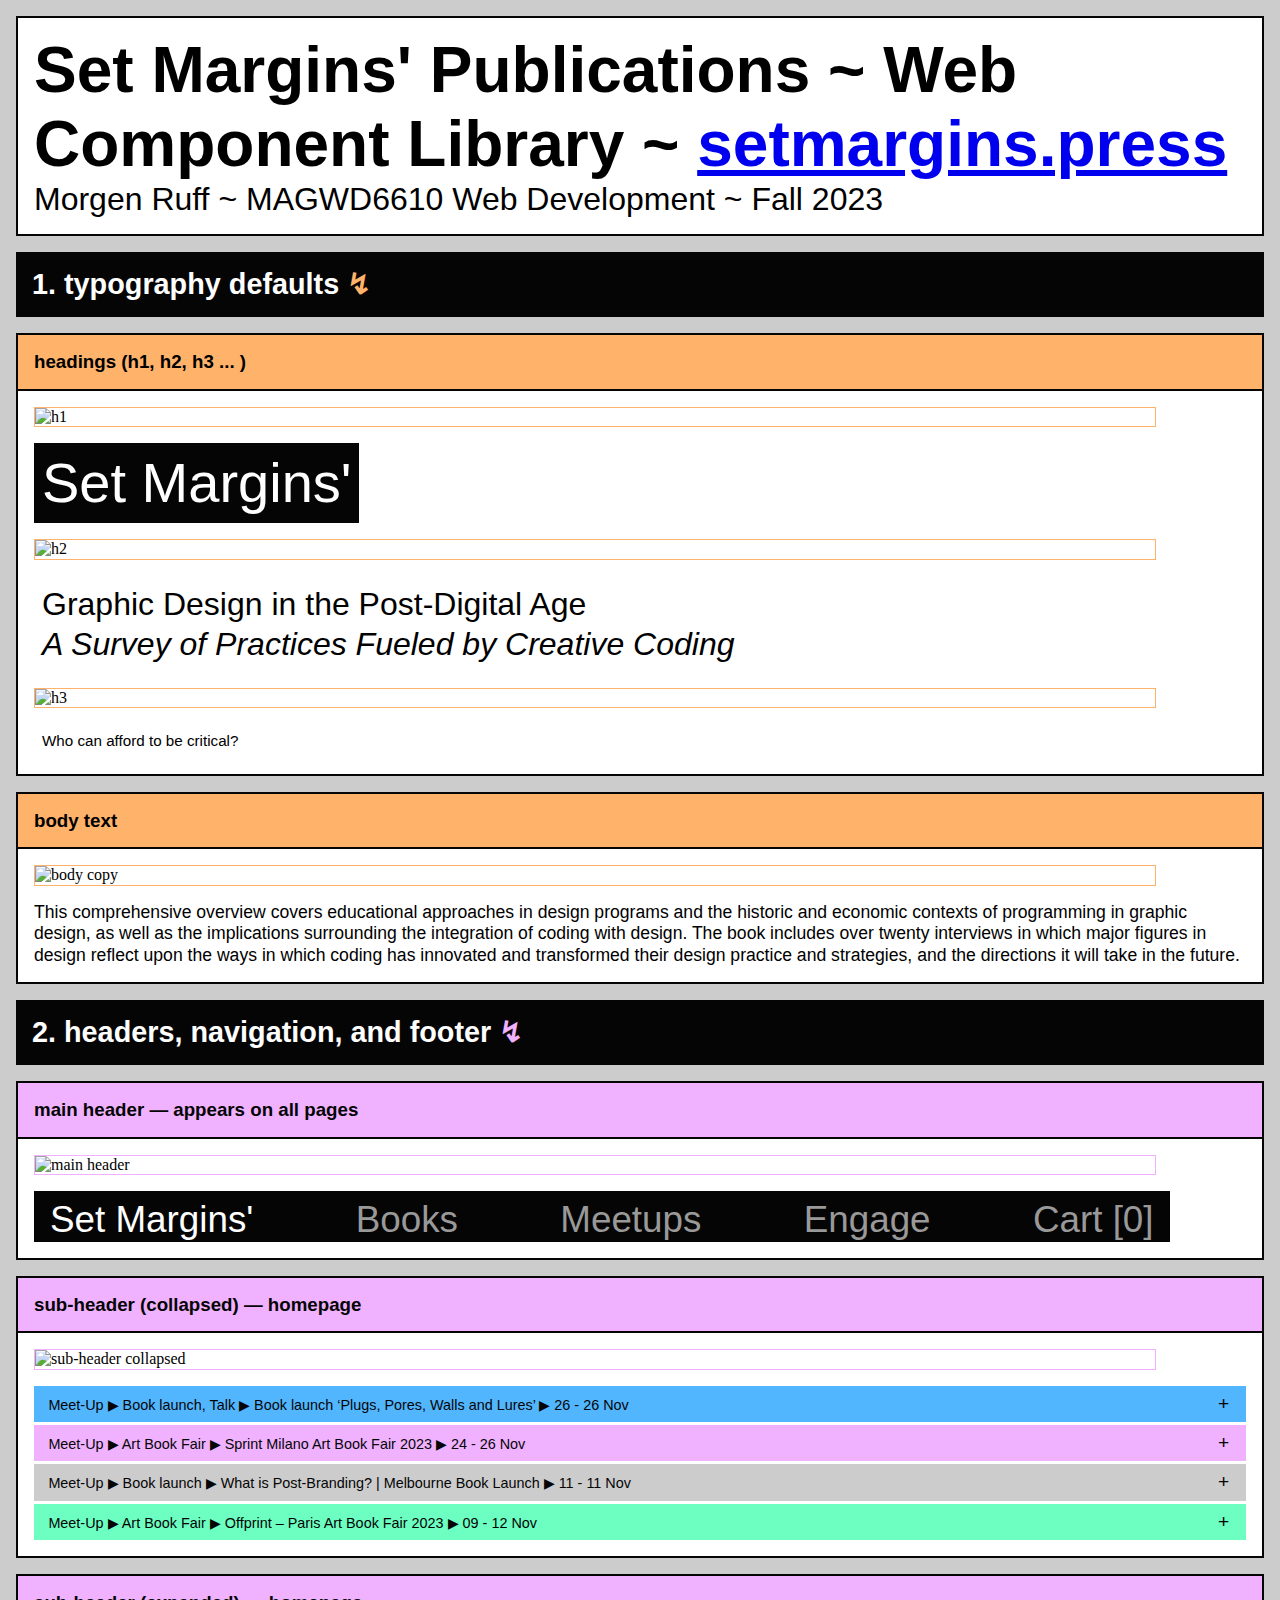
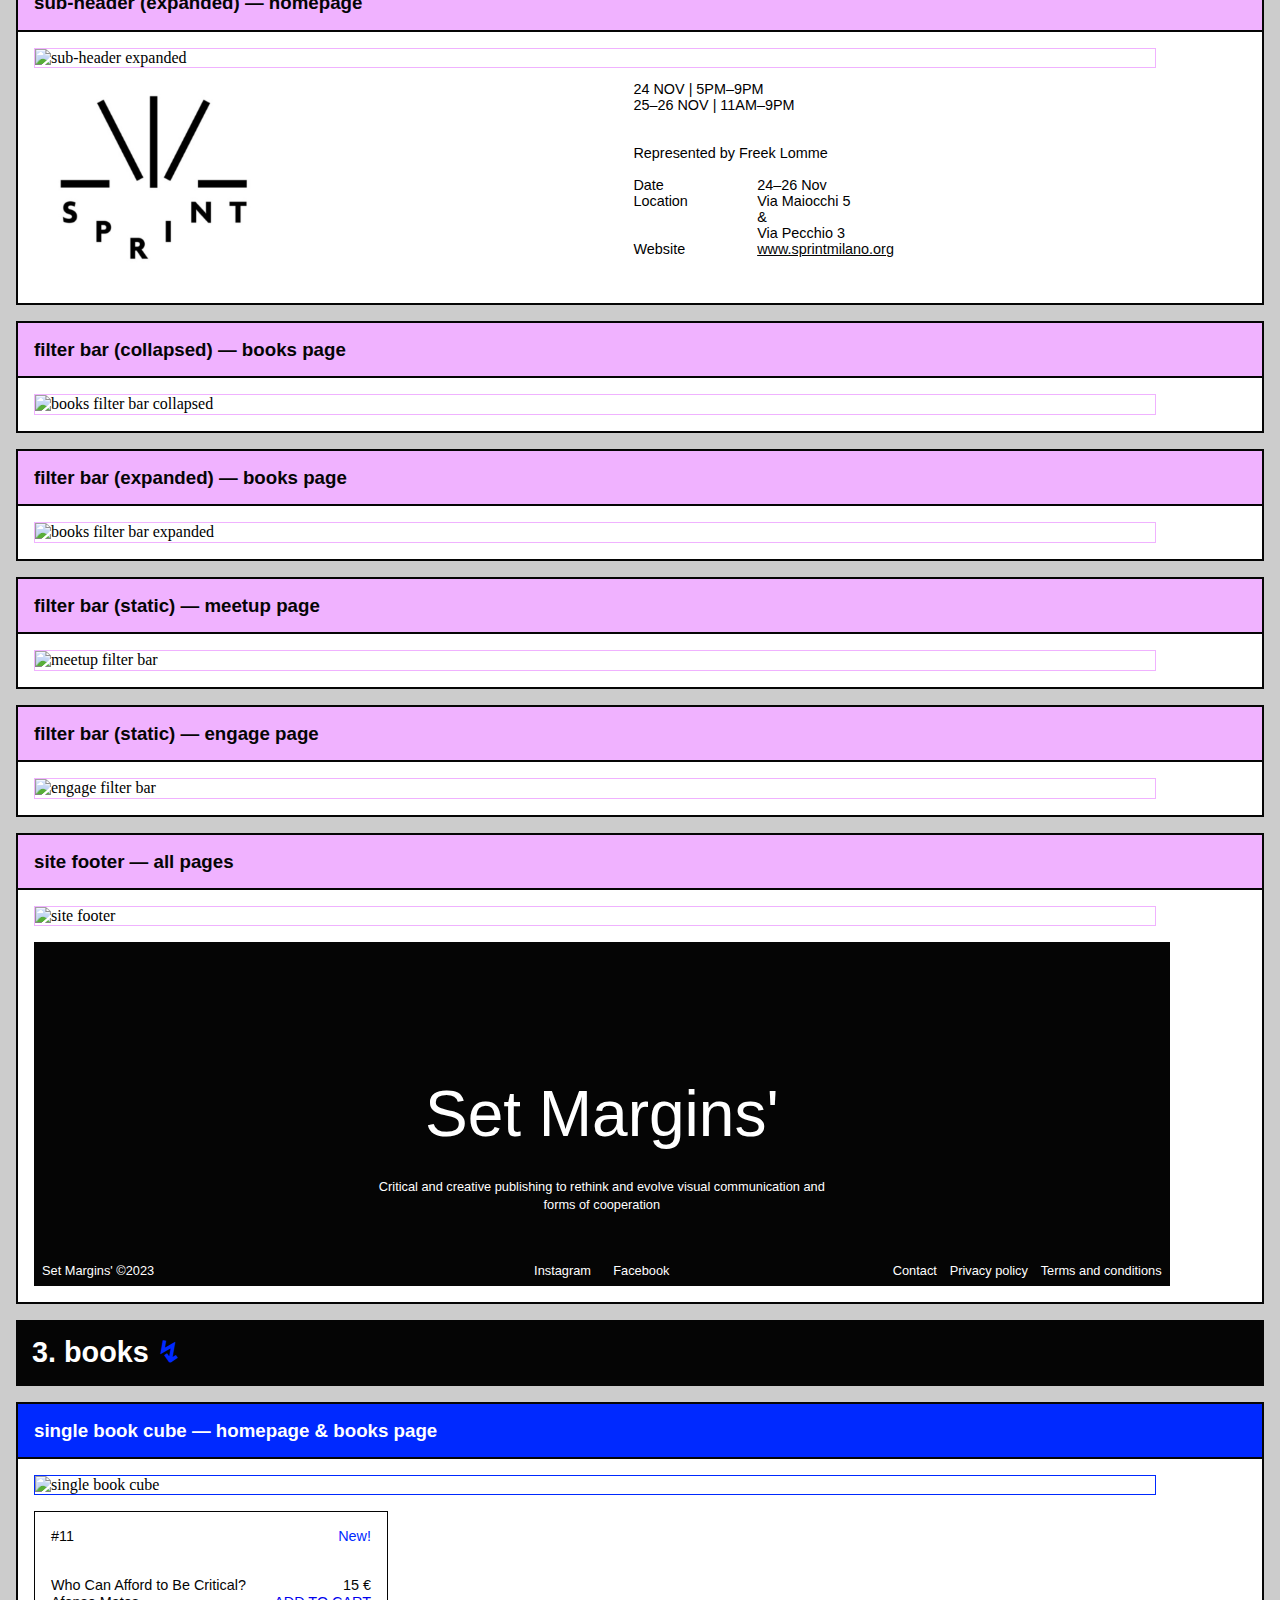
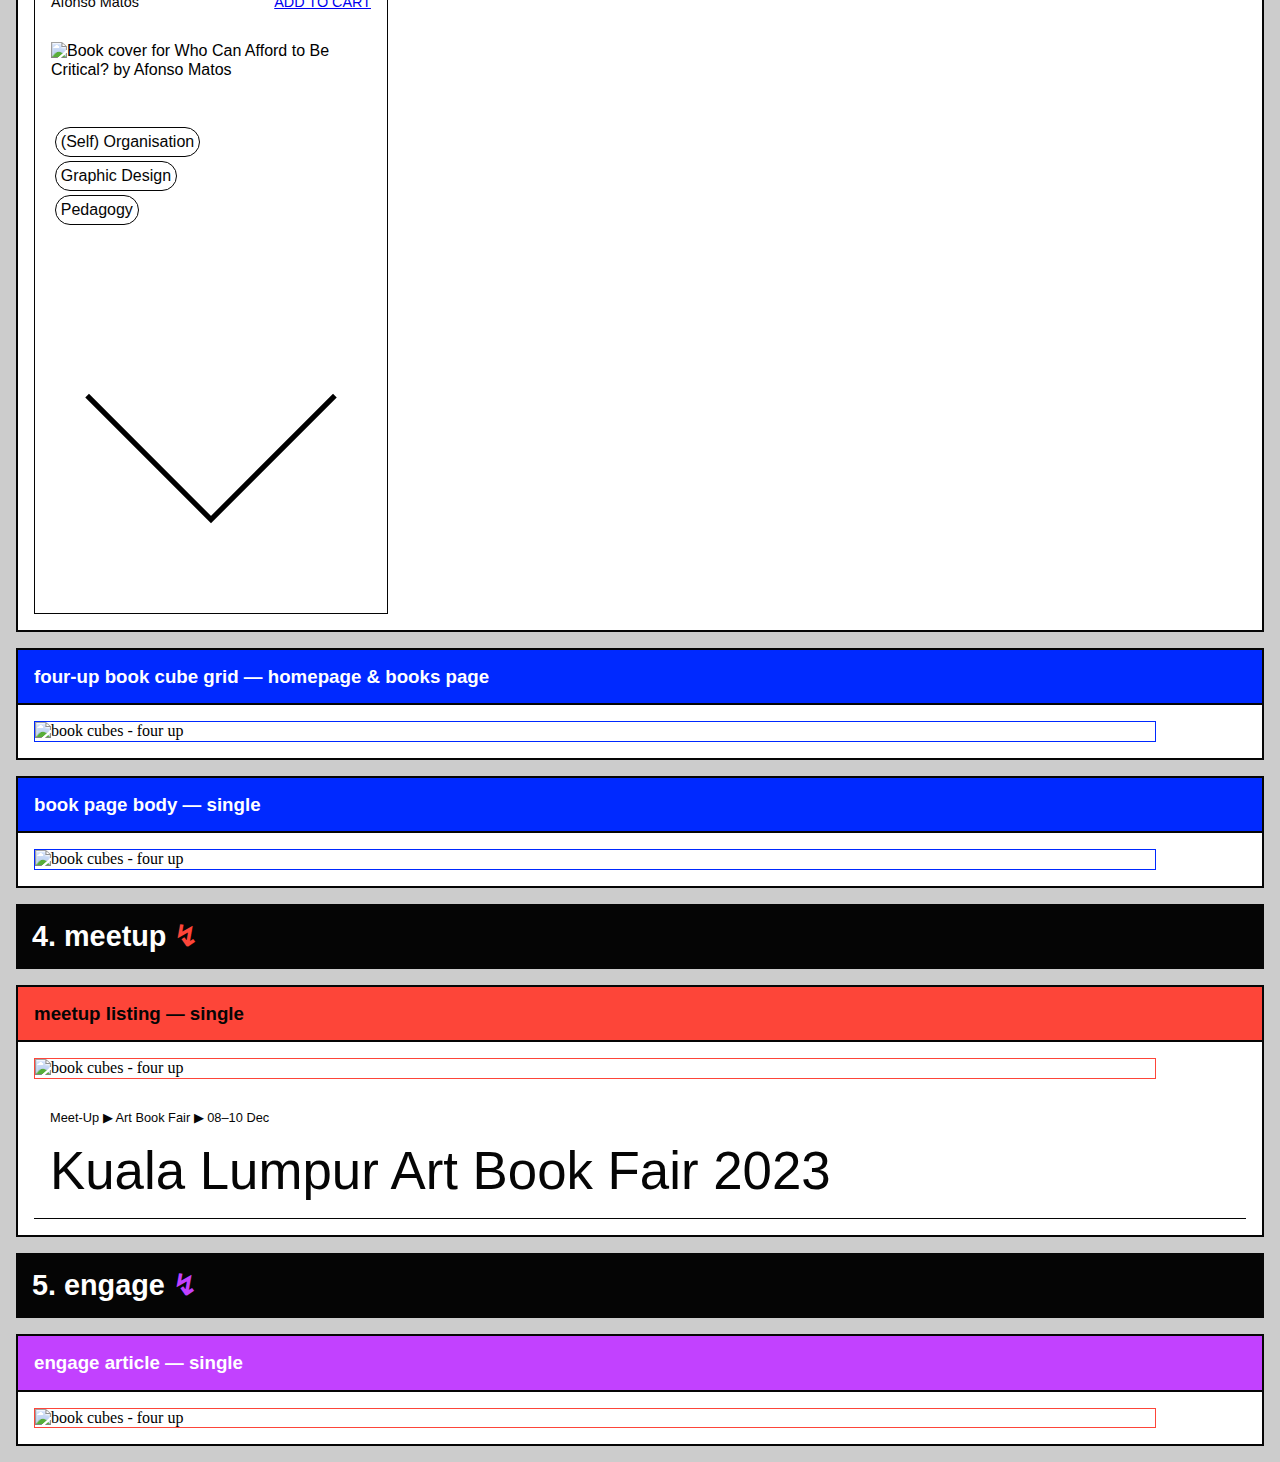
==== components/index.html @ 10d8f34c "meetup listing updates & work on single book cube" ====
<!DOCTYPE html>
<html lang="en">
	
	<head>
		<meta charset="utf-8">
		<title>Set Margins' Publications ~ Web Component Library</title>
		<link rel="stylesheet" href="https://use.typekit.net/hmz1ijq.css">
		<link rel="stylesheet" href="normalize.css">
		<link rel="stylesheet" href="main.css">
	</head>
	
	<body>
		
		<header>
			<h1>Set Margins' Publications ~ Web Component Library ~ <a href="https://setmargins.press" target="_blank">setmargins.press</a></h1>
			<p>Morgen Ruff ~ MAGWD6610 Web Development ~ Fall 2023</p>
		</header>
		
		<main>
			
<!-- section: typography defaults -->
			
			<h2 class="section-header">1. typography defaults <span class="down-arrow--typography">&#8623;</span></h2>

<!-- headings -->			

			<article class="component__typography">	
				<h3 class="component__typography__header">headings (h1, h2, h3 ... )</h3>
				<div class="component__typography__screenshot">
					<img src="#" srcset="img/1-homepage/main-header/main-header__logo.png 2x" alt="h1">
				</div>
				<p class="component__typography__h1">
					Set Margins'
				</p>
				
				<div class="component__typography__screenshot">
					<img src="#" srcset="img/3-book-page/book-page__main-details__title.png 2x" alt="h2">
				</div>
				<p class="component__typography__h2">
					Graphic Design in the Post-Digital Age<br>
					<i>A Survey of Practices Fueled by Creative Coding</i>
				</p>
				
				<div class="component__typography__screenshot">
					<img src="#" srcset="img/2-books-grid/book-cube/book-cube__details__title.png 2x" alt="h3">
				</div>
				<p class="component__typography__h3">
					Who can afford to be critical?
				</p>
			</article>
			
<!-- body -->			
			
			<article class="component__typography">
				<h3 class="component__typography__header">body text</h3>
				<div class="component__typography__screenshot">
					<img src="#" srcset="img/3-book-page/book-page__body-copy.png 2x" alt="body copy">
				</div>
				<p class="component__typography__body-text">
					This comprehensive overview covers educational approaches in design programs and the historic and economic contexts of programming in graphic design, as well as the implications surrounding the integration of coding with design. The book includes over twenty interviews in which major figures in design reflect upon the ways in which coding has innovated and transformed their design practice and strategies, and the directions it will take in the future.
				</p>
			</article>
			
<!-- section: headers & navigation bars -->
			
			<h2 class="section-header">2. headers, navigation, and footer <span class="down-arrow--navs">&#8623;</span></h2>
			
<!-- main header (appears on all pages) -->			
			
			<article class="component__navs">
				<h3 class="component__navs__header">main header &mdash; appears on all pages</h3>
				<div class="component__navs__screenshot">
					<img src="#" srcset="img/1-homepage/main-header/main-header.png 2x" alt="main header">
				</div>
				<div class="site__main-header">
					<ul class="site__main-header__list">
						<li class="site__main-header__item site__main-header__item__wordmark"><a href="#!">Set Margins'</a></li>
						<li class="site__main-header__item"><a href="#!">Books</a></li>
						<li class="site__main-header__item"><a href="#!">Meetups</a></li>
						<li class="site__main-header__item"><a href="#!">Engage</a></li>
						<li class="site__main-header__item"><a href="#!">Cart [0]</a></li>
					</ul>
				</div>
			</article>
			
<!-- sub-headers & filter bars  -->			
			
			<article class="component__navs">
				<h3 class="component__navs__header">sub-header (collapsed) &mdash; homepage</h3>
				<div class="component__navs__screenshot">
					<img src="#" srcset="img/1-homepage/sub-header/small/sub-header__carousel--blue.png 2x" alt="sub-header collapsed">
				</div>
				
				<div class="site__sub-header__homepage">
					<nav class="site__sub-header__homepage__list">
						<a href="#! "class="site__sub-header__homepage__list__item site__sub-header__homepage__list__item--blue"><div class="site__sub-header__homepage__list__item__left">Meet-Up &#9654; Book launch, Talk &#9654; Book launch ‘Plugs, Pores, Walls and Lures’ &#9654; 26 - 26 Nov</div><div class="site__sub-header__homepage__list__item__right">&#43;</div></a>
						
						<a href="#!" class="site__sub-header__homepage__list__item site__sub-header__homepage__list__item--purple"><div class="site__sub-header__homepage__list__item__left">Meet-Up &#9654; Art Book Fair &#9654; Sprint Milano Art Book Fair 2023 &#9654; 24 - 26 Nov</div><div class="site__sub-header__homepage__list__item__right">&#43;</div></a>
						
						<a href="#!" class="site__sub-header__homepage__list__item site__sub-header__homepage__list__item--grey"><div class="site__sub-header__homepage__list__item__left">Meet-Up &#9654; Book launch &#9654; What is Post-Branding? | Melbourne Book Launch &#9654; 11 - 11 Nov</div><div class="site__sub-header__homepage__list__item__right">&#43;</div></a>
						
						<a href="#!" class="site__sub-header__homepage__list__item site__sub-header__homepage__list__item--green"><div class="site__sub-header__homepage__list__item__left">Meet-Up &#9654; Art Book Fair &#9654; Offprint – Paris Art Book Fair 2023 &#9654; 09 - 12 Nov</div><div class="site__sub-header__homepage__list__item__right">&#43;</div></a>
					</nav>
				</div>
			</article>
			
<!-- homepage - sub-header - expanded -->	

			<article class="component__navs">
				<h3 class="component__navs__header">sub-header (expanded) &mdash; homepage</h3>
				<div class="component__navs__screenshot">
					<img src="#" srcset="img/1-homepage/sub-header/expanded/sub-header__carousel__expanded.png 2x" alt="sub-header expanded">
				</div>
				
				<div class="site__sub-header__homepage__expanded">
					<div class="site__sub-header__homepage__expanded__item site__sub-header__homepage__expanded__item__img"><img src="img/1-homepage/sub-header/expanded/sub-header__carousel__expanded__logo.png" alt="sprint logo"></div>
					<div class="site__sub-header__homepage__expanded__item site__sub-header__homepage__expanded__item__top-date"><span>24 NOV | 5PM&ndash;9PM</span></div>
					<div class="site__sub-header__homepage__expanded__item site__sub-header__homepage__expanded__item__second-date"><span>25&ndash;26 NOV | 11AM&ndash;9PM</span></div>
					<div class="site__sub-header__homepage__expanded__item site__sub-header__homepage__expanded__item__who"><span>Represented by Freek Lomme</span></div>
					<div class="site__sub-header__homepage__expanded__item site__sub-header__homepage__expanded__item__date-label"><span>Date</span></div>
					<div class="site__sub-header__homepage__expanded__item site__sub-header__homepage__expanded__item__date-range"><span>24&ndash;26 Nov</span></div>
					<div class="site__sub-header__homepage__expanded__item site__sub-header__homepage__expanded__item__location-label"><span>Location</span></div>
					<div class="site__sub-header__homepage__expanded__item site__sub-header__homepage__expanded__item__location-one"><span>Via Maiocchi 5</span></div>
					<div class="site__sub-header__homepage__expanded__item site__sub-header__homepage__expanded__item__location-and"><span>&amp;</span></div>
					<div class="site__sub-header__homepage__expanded__item site__sub-header__homepage__expanded__item__location-two"><span>Via Pecchio 3</span></div>
					<div class="site__sub-header__homepage__expanded__item site__sub-header__homepage__expanded__item__website-label"><span>Website</span></div>
					<div class="site__sub-header__homepage__expanded__item site__sub-header__homepage__expanded__item__url"><a href="#!">www.sprintmilano.org</a></div>
				</div>
			</article>		
			
<!-- homepage - books filter bar - expandable -->

			<article class="component__navs">
				<h3 class="component__navs__header">filter bar (collapsed) &mdash; books page</h3>
				<div class="component__navs__screenshot">
					<img src="#" srcset=" 2x" alt="books filter bar collapsed">
				</div>
				
				
			</article>
			
			<article class="component__navs">
				<h3 class="component__navs__header">filter bar (expanded) &mdash; books page</h3>
				<div class="component__navs__screenshot">
					<img src="#" srcset=" 2x" alt="books filter bar expanded">
				</div>
				
				
			</article>
			
<!-- meetups page - year/type filter bar - non-expandable -->

			<article class="component__navs">
				<h3 class="component__navs__header">filter bar (static) &mdash; meetup page</h3>
				<div class="component__navs__screenshot">
					<img src="#" srcset=" 2x" alt="meetup filter bar">
				</div>
				
				
			</article>

<!-- engage page - section filter bar - non-expandable -->

			<article class="component__navs">
				<h3 class="component__navs__header">filter bar (static) &mdash; engage page</h3>
				<div class="component__navs__screenshot">
					<img src="#" srcset=" 2x" alt="engage filter bar">
				</div>
				
				
			</article>

<!-- site footer - global -->

			<article class="component__navs">
				<h3 class="component__navs__header">site footer &mdash; all pages</h3>
				<div class="component__navs__screenshot">
					<img src="#" srcset="img/1-homepage/footer/footer.png 2x" alt="site footer">
				</div>
				
				<div class="site__site-footer">
					<p class="site__site-footer__logo">Set Margins'</p>
					<div class="site__site-footer__mission"><p>Critical and creative publishing to rethink and evolve visual communication and forms of cooperation</p></div>
					<nav class="site__site-footer__nav">
						<div class="site__site-footer__nav__copyright">Set Margins' &copy;2023</div>
						<div class="site__site-footer__nav__ig-fb">
							<a href="#!">Instagram</a>
							<a href="#!">Facebook</a>
						</div>
						<div class="site__site-footer__nav__legal">
							<a href="#!">Contact</a>
							<a href="#!">Privacy policy</a>
							<a href="#!">Terms and conditions</a>
						</div>
					</nav>
				</div>
			</article>

<!-- section: books -->

			<h2 class="section-header">3. books <span class="down-arrow--books">&#8623;</span></h2>

<!-- book cube - single -->	

			<article class="component__books">
				<h3 class="component__books__header">single book cube &mdash; homepage & books page</h3>
				<div class="component__books__screenshot">
					<img src="#" srcset="img/2-books-grid/book-cube/book-cube.png 2x" alt="single book cube">
				</div>
				
				<a href="#!" class="site__book-cube--a">
				<div class="site__book-cube">
					
					<div class="site__book-cube__header">
						<p class="site__book-cube__header__catalog-number">#11</p>
						<p class="site__book-cube__header__new-tag">New!</p>
					</div>
					
					<div class="site__book-cube__footer">
						<div class="site__book-cube__footer__title-author">
							<p class="site__book-cube__footer__title">Who Can Afford to Be Critical?</p>
							<p class="site__book-cube__footer__author">Afonso Matos</p>
						</div>
						<div class="site__book-cube__footer__price-add-to-cart">
							<p class="site__book-cube__footer__price">15 €</p>
							<p class="site__book-cube__footer__add-to-cart"><a class="click-cart"href="#">ADD TO CART</a></p>
						</div>
					</div>	
					
					<div class="site__book-cube__cover">
						<img class="site__book-cube__cover__img" src="../img/who-can-afford.jpeg" alt="Book cover for Who Can Afford to Be Critical? by Afonso Matos">
					</div>
					
					<ul class="site__book-cube__header__category--wrapper">
						<li><a href="#!" class="site__book-cube__header__category">(Self) Organisation</a></li>
						<li><a href="#!"  class="site__book-cube__header__category">Graphic Design</a></li>
						<li><a href="#!"  class="site__book-cube__header__category">Pedagogy</a></li>
					</ul>
					
					<img src="../img/down-arrow.svg" class="site__book-cube__header__drop-down-arrow">
					
				</div>
				</a>
			</article>

<!-- book cube - four-up grid -->

			<article class="component__books">
				<h3 class="component__books__header">four-up book cube grid &mdash; homepage & books page</h3>
				<div class="component__books__screenshot">
					<img src="#" srcset=" 2x" alt="book cubes - four up">
				</div>
				
				
			</article>

<!-- book page body - single -->

			<article class="component__books">
				<h3 class="component__books__header">book page body &mdash; single</h3>
				<div class="component__books__screenshot">
					<img src="#" srcset=" 2x" alt="book cubes - four up">
				</div>
				
				
			</article>

<!-- section: meetup -->

			<h2 class="section-header">4. meetup <span class="down-arrow--meetup">&#8623;</span></h2>

<!-- meetup listing - single -->

			<article class="component__meetup">
				<h3 class="component__meetup__header">meetup listing &mdash; single</h3>
				<div class="component__meetup__screenshot">
					<img src="#" srcset="img/4-meetups/listing--meetup__event.png 2x" alt="book cubes - four up">
				</div>
				
				<a href="#!" class="site__listing--meetup__event--a">
					<div class="site__listing--meetup__event">
						<p class="site__listing--meetup__event__details">Meet-Up &#9654; Art Book Fair &#9654; 08&ndash;10 Dec</p>
						<p class="site__listing--meetup__event__title">Kuala Lumpur Art Book Fair 2023</p>
					</div>
				</a>
			</article>
		
<!-- section: engage -->
		
			<h2 class="section-header">5. engage <span class="down-arrow--engage">&#8623;</span></h2>
		
<!-- engage - article -->
		
			<article class="component__engage">
				<h3 class="component__engage__header">engage article &mdash; single</h3>
				<div class="component__meetup__screenshot">
					<img src="#" srcset=" 2x" alt="book cubes - four up">
				</div>
				
				
			</article>
		
<!--  -->
		
		
		</main>
	</body>
	
</html>
---- components/main.css ----
/* typography & color */

:root {
	--f-adapt: "adapt-variable", sans-serif;
	--f-area: "area-variable", sans-serif;
	--c-black: #050505;
	--c-white: #ffffff;
	--c-grey-txt: #999999;
	--c-grey: #cccccc;
	--c-green: #6cffc1;
	--c-blue: #0029ff;
	--c-blue-light: #52b6ff;
	--c-red: #fd4539;
	--c-purple: #c241ff;
	--c-purple-light: #f0b2ff;
	--c-salmon: #ffb26a;
}

/*
ADAPT WEIGHT & WIDTH INFO:
font-variation-settings: "wght" 600, "wdth" 40;

AREA WEIGHT & WIDTH INFO:
font-variation-settings: "slnt" 0, "wdth" 100, "wght" 500, "INKT" 0;
*/

html {
	margin: 0 auto;
	font-size: medium;
	background-color: var(--c-grey);
}

/* COMPONENT: page globals */

header {
	font-family: var(--f-adapt);
	font-variation-settings: "wght" 600, "wdth" 40;
	font-size: 2rem;
	border: 2px solid var(--c-black);
	margin: 1rem;
	padding: 1rem;
	background-color: var(--c-white);
}

header h1, p {
	margin: 0;
}

.section-header {
	font-family: var(--f-adapt);
	font-variation-settings: "wght" 600, "wdth" 100;
	font-size: 1.8rem;
	padding: 1rem;
	margin: 1rem;
	color: var(--c-white);
	background-color: var(--c-black);
}

/* COMPONENT: typography defaults */

.component__typography {
	border: 2px solid var(--c-black);
	background-color: var(--c-white);
	margin: 1rem;
}

.down-arrow--typography {
	color: var(--c-salmon);
}

.component__typography__header {
	font-family: var(--f-area);
	font-variation-settings: "slnt" 0, "wdth" 100, "wght" 400, "INKT" 0;
	padding: 1rem;
	margin: 0;
	background-color: var(--c-salmon);
	border-bottom: 2px solid var(--c-black);
}

.component__typography__screenshot img {
	display: block;
	border: 1px solid var(--c-salmon);
	margin: 1rem;
	max-width: 90%;
}

.component__typography__h1,
.component__typography__h2,
.component__typography__h3 {
	padding: 0.5rem;
	margin: 1rem;
	width: max-content;
	max-width: 90%;
}

.component__typography__h1 {
	font-family: var(--f-adapt);
	font-variation-settings: "wght" 400, "wdth" 40;
	font-size: 3.5rem;
	background-color: var(--c-black);
	color: var(--c-white);
}

.component__typography__h2 {
	font-family: var(--f-area);
	font-variation-settings: "slnt" 0, "wdth" 100, "wght" 500, "INKT" 0;
	font-size: 2rem;
	line-height: 2.5rem;
}

.component__typography__h3 {
	font-family: var(--f-area);
	font-variation-settings: "slnt" 0, "wdth" 100, "wght" 500, "INKT" 0;
	font-size: 0.95rem;
}

.component__typography__body-text {
	font-family: var(--f-area);
	font-variation-settings: "slnt" 0, "wdth" 100, "wght" 500, "INKT" 0;
	font-size: 1.1rem;
	margin: 1rem;
	line-height: 1.35rem;
}

/* COMPONENT: navigation bars, headers, footer */

.component__navs {
	border: 2px solid var(--c-black);
	margin: 1rem;
	background-color: var(--c-white);
}

.down-arrow--navs {
	color: var(--c-purple-light);
}

.component__navs__header {
	font-family: var(--f-area);
	font-variation-settings: "slnt" 0, "wdth" 100, "wght" 400, "INKT" 0;
	padding: 1rem;
	margin: 0;
	background-color: var(--c-purple-light);
	color: var(--c-black);
	border-bottom: 2px solid var(--c-black);
}

.component__navs__screenshot img {
	display: block;
	border: 1px solid var(--c-purple-light);
	margin: 1rem;
	max-width: 90%;
}

/* PRODUCTION - main header/nav (appears on all pages) */

.site__main-header {
	background-color: var(--c-black);
	margin: 1em;
	padding: 0.5em 0.5em 0 0.5em;
	max-width: 90%;
}

.site__main-header__list {
	display: flex;
	flex-direction: row;
	justify-content: space-between;
	margin: 0;
	padding: 0 0.5em;
	list-style: none;
}

.site__main-header__list a {
	text-decoration: none;
	font-family: var(--f-adapt);
	font-variation-settings: "wght" 400, "wdth" 40;
	font-size: 2.3rem;
	color: var(--c-grey-txt);
}

.site__main-header__item__wordmark a {
	color: var(--c-white);
}

.site__main-header__item__wordmark a:hover {
	color: var(--c-grey-txt);
}

.site__main-header__list a:hover {
	color: var(--c-white);
}

/* PRODUCTION - homepage sub-header (collapsed) */

.site__sub-header__homepage {
	
}

.site__sub-header__homepage__list {
	display: flex;
	flex-direction: column;
	list-style: none;
	padding: 0;
	margin: 1em;
}

.site__sub-header__homepage__list__item {
	margin-bottom: 0.2em;
}

.site__sub-header__homepage__list__item:last-of-type {
	margin-bottom: 0;
}

.site__sub-header__homepage__list__item {
	display: flex;
	flex-direction: row;
	justify-content: space-between;
	align-items: baseline;
	text-decoration: none;
	color: var(--c-black);
	font-family: var(--f-area);
	font-variation-settings: "slnt" 0, "wdth" 100, "wght" 500, "INKT" 0;
	font-size: 0.9rem;
	padding: 0.5em;
}

.site__sub-header__homepage__list__item--blue {
	background-color: var(--c-blue-light);	
}

.site__sub-header__homepage__list__item--purple {
	background-color: var(--c-purple-light);	
}

.site__sub-header__homepage__list__item--green {
	background-color: var(--c-green);	
}

.site__sub-header__homepage__list__item--grey {
	background-color: var(--c-grey);	
}

.site__sub-header__homepage__list__item__left {
	padding-left: 0.5em;
}

.site__sub-header__homepage__list__item__right {
	font-size: 1.2rem;
	font-weight: 100;
	padding-right: 0.5em;
}

/* PRODUCTION - homepage sub-header - expanded */

.site__sub-header__homepage__expanded {
	margin: 1em;
	width: 90%;
	display: grid;
	grid-template-columns: 3fr 0.6fr 2fr;
	grid-template-rows: repeat(13, 0.7rem);
	grid-template-areas: 
		"img top-date top-date"
		"img second-date second-date"
		"img blank1 blank2"
		"img blank3 blank4"
		"img who who"
		"img blank5 blank6"
		"img date-label date-range"
		"img location-label location-one"
		"img blank7 location-and"
		"img blank8 location-two"
		"img website-label url"
		"img blank9 blank10"
		"img blank11 blank12";
	gap: 0.3em;
	align-items: center;
}

.site__sub-header__homepage__expanded__item {
	width: max-content;
	font-family: var(--f-area);
	font-variation-settings: "slnt" 0, "wdth" 100, "wght" 500, "INKT" 0;
	font-size: 0.9rem;
}

.site__sub-header__homepage__expanded__item__img {
	grid-area: img;
}

.site__sub-header__homepage__expanded__item__img img {
	max-width: 250px;
}

.site__sub-header__homepage__expanded__item__top-date {
	grid-area: top-date;
}

.site__sub-header__homepage__expanded__item__second-date {
	grid-area: second-date;
}

.site__sub-header__homepage__expanded__item__who {
	grid-area: who;
}

.site__sub-header__homepage__expanded__item__date-label {
	grid-area: date-label;
}

.site__sub-header__homepage__expanded__item__date-range {
	grid-area: date-range;
}

.site__sub-header__homepage__expanded__item__location-label {
	grid-area: location-label;
}

.site__sub-header__homepage__expanded__item__location-one {
	grid-area: location-one;
}

.site__sub-header__homepage__expanded__item__location-and {
	grid-area: location-and;
}

.site__sub-header__homepage__expanded__item__location-two {
	grid-area: location-two;
}

.site__sub-header__homepage__expanded__item__website-label {
	grid-area: website-label;
}

.site__sub-header__homepage__expanded__item__url {
	grid-area: url;
}

.site__sub-header__homepage__expanded__item__url a {
	color: var(--c-black);
	&:hover {
		color: var(--c-grey-txt);
	}
}

/* PRODUCTION - site footer */

.site__site-footer {
	margin: 1em;
	padding: 0.5em;
	background-color: var(--c-black);
	width: 90%;
}

.site__site-footer__logo {
	color: var(--c-white);
	font-family: var(--f-adapt);
	font-variation-settings: "wght" 500, "wdth" 40;
	text-align: center;
	font-size: 4rem;
	margin-top: 2em;
	margin-bottom: 0.4em;
}

.site__site-footer__mission {
	color: var(--c-white);
	font-family: var(--f-area);
	font-variation-settings: "slnt" 0, "wdth" 100, "wght" 500, "INKT" 0;
	font-size: 0.8rem;
	margin: 0 auto;
	text-align: center;
	width: 40%;
	line-height: 1.15rem;
}

.site__site-footer__nav {
	margin-top: 2.5em;
	display: grid;
	grid-template-columns: 3fr 1fr 3fr;
	grid-template-rows: 1.5em;
	grid-template-areas: 
		"copyright ig-fb legal";
	gap: 0.5em;
	> * {
		color: var(--c-white);
		font-family: var(--f-area);
		font-variation-settings: "slnt" 0, "wdth" 100, "wght" 500, "INKT" 0;
		font-size: 0.8rem;
		align-self: end;
	}
	& a {
		text-decoration: none;
		color: var(--c-white);
		&:hover {
			color: var(--c-grey);
		}
	}
}

.site__site-footer__nav__copyright {
	grid-area: copyright;
}

.site__site-footer__nav__ig-fb {
	grid-area: ig-fb;
	display: flex;
	justify-content: space-around;
}

.site__site-footer__nav__legal {
	grid-area: legal;
	display: flex;
	justify-content: end;
	gap: 1em;
}

/* COMPONENT - books */

.component__books {
	border: 2px solid var(--c-black);
	margin: 1rem;
	background-color: var(--c-white);
}

.down-arrow--books {
	color: var(--c-blue);
}

.component__books__header {
	font-family: var(--f-area);
	font-variation-settings: "slnt" 0, "wdth" 100, "wght" 400, "INKT" 0;
	padding: 1rem;
	margin: 0;
	background-color: var(--c-blue);
	color: var(--c-white);
	border-bottom: 2px solid var(--c-black);
}

.component__books__screenshot img {
	display: block;
	border: 1px solid var(--c-blue);
	margin: 1rem;
	max-width: 90%;
}

/* PRODUCTION - books */

/* book cube - single */

.site__book-cube--a {
	text-decoration: none;
	color: var(--c-black);
}

.site__book-cube {
	position: relative;
	margin: 1rem;
	padding: 1em;
	width: 20em;
	font-family: var(--f-area);
	font-variation-settings: "slnt" 0, "wdth" 100, "wght" 500, "INKT" 0;
	display: flex;
	flex-direction: column;
	align-content: space-between;
	gap: 2em;
	border: 1px solid var(--c-black);
}

.site__book-cube__header {
	height: min-content;
	display: flex;
	align-content: center;
	justify-content: space-between;
	margin: 0;
	font-size: 0.9rem;
}

.site__book-cube__header__catalog-number {
	
}

.site__book-cube__header__new-tag {
	color: var(--c-blue);
}

.site__book-cube__header__category--wrapper {
	/* visibility: hidden; */
	list-style: none;
	display: inline-block;
	padding: 0;
}

.site__book-cube__header__category {
	margin: 0;
	display: inline-block;
	border: 1px solid var(--c-black);
	border-radius: 1em;
	padding: 0.3em;
	margin: 0 0.25em 0.25em 0.25em;
	color: var(--c-black);
	text-decoration: none;
	&:hover {
		color: var(--c-white);
		background-color: var(--c-black);
	}
}

.site__book-cube__header__drop-down-arrow {
	height: min-content;
	padding: 0;
	&:hover {
		background-color: gray;
		border-radius: 100%;
	}
}

.site__book-cube__cover {
	
}
	
.site__book-cube__cover__img {
	max-width: 100%;
}

.site__book-cube__footer {
	display: flex;
	justify-content: space-between;
	gap: 1em;
	align-items: flex-end;
	height: min-content;
	font-size: 0.9rem;
}

.site__book-cube__footer__title-author {
	width: max-content;
	text-overflow: ellipsis;
	margin: 0;
	flex-wrap: nowrap;
}

.site__book-cube__footer__price-add-to-cart {
	width: 50%;
	text-align: right;
	flex-wrap: nowrap;
}

.site__book-cube__footer__title,
.site__book-cube__footer__price,
.site__book-cube__footer__author,
.site__book-cube__footer__add-to-cart {
	width: 100%;
	margin: 0;
	text-overflow: ellipsis;
}

/* COMPONENT - meetup */

.component__meetup {
	border: 2px solid var(--c-black);
	margin: 1rem;
	background-color: var(--c-white);
}

.down-arrow--meetup {
	color: var(--c-red);
}

.component__meetup__header {
	font-family: var(--f-area);
	font-variation-settings: "slnt" 0, "wdth" 100, "wght" 400, "INKT" 0;
	padding: 1rem;
	margin: 0;
	background-color: var(--c-red);
	color: var(--c-black);
	border-bottom: 2px solid var(--c-black);
}

.component__meetup__screenshot img {
	display: block;
	border: 1px solid var(--c-red);
	margin: 1rem;
	max-width: 90%;
}

/* PRODUCTION - meetup */

.site__listing--meetup__event--a {
	text-decoration: none;
	color: var(--c-black);
}

.site__listing--meetup__event {
	font-family: var(--f-area);
	font-variation-settings: "slnt" 0, "wdth" 100, "wght" 500, "INKT" 0;
	margin: 1rem;
	display: flex;
	flex-direction: column;
	justify-content: flex-start;
	align-content: space-between;
	border-bottom: 1px solid var(--c-black);
}

.site__listing--meetup__event__details {
	padding: 1rem 1rem 0 1rem;
	font-size: 0.8rem;
}

.site__listing--meetup__event__title {
	padding: 1rem;
	font-size: 3.3rem;
}

/* COMPONENT - engage */

.component__engage {
	border: 2px solid var(--c-black);
	margin: 1rem;
	background-color: var(--c-white);
}

.down-arrow--engage {
	color: var(--c-purple);
}

.component__engage__header {
	font-family: var(--f-area);
	font-variation-settings: "slnt" 0, "wdth" 100, "wght" 400, "INKT" 0;
	padding: 1rem;
	margin: 0;
	background-color: var(--c-purple);
	color: var(--c-white);
	border-bottom: 2px solid var(--c-black);
}

.component__engage__screenshot img {
	display: block;
	border: 1px solid var(--c-purple);
	margin: 1rem;
	max-width: 90%;
}

/* PRODUCTION - engage */



/* cart */
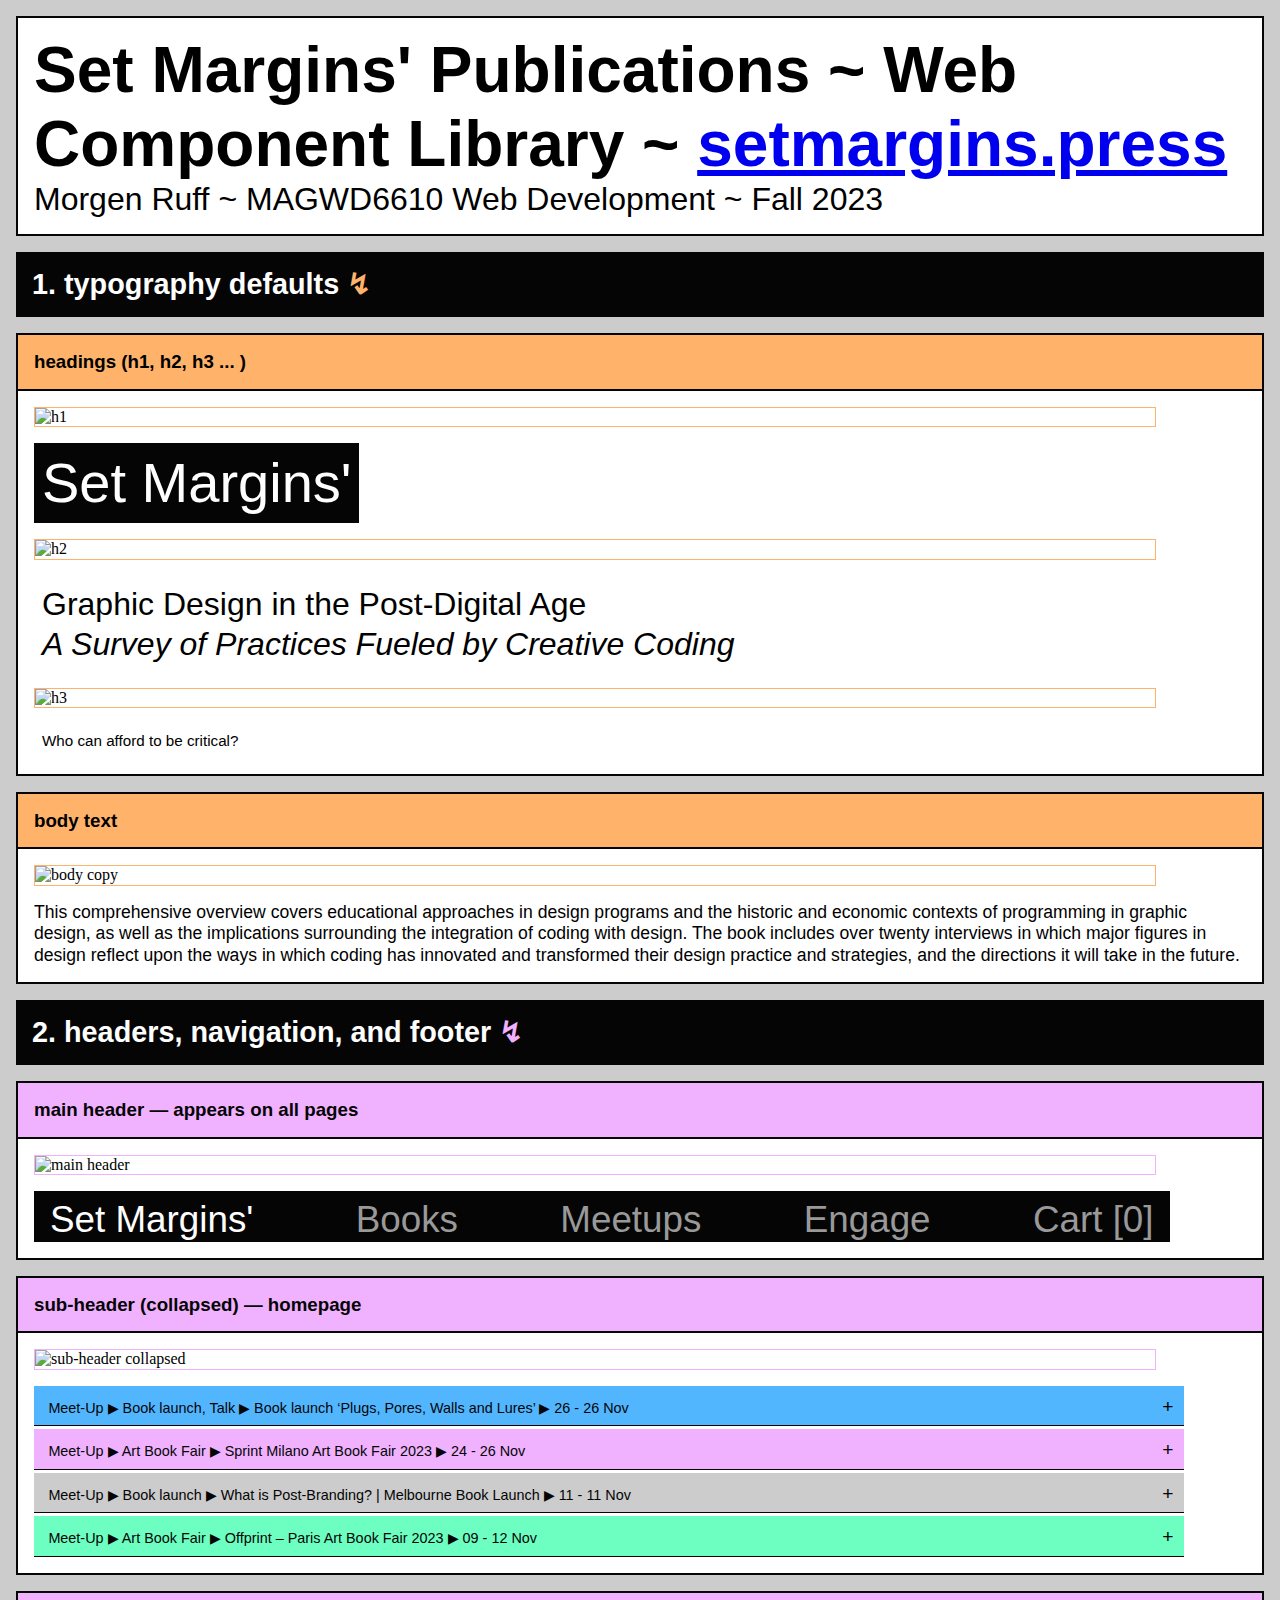
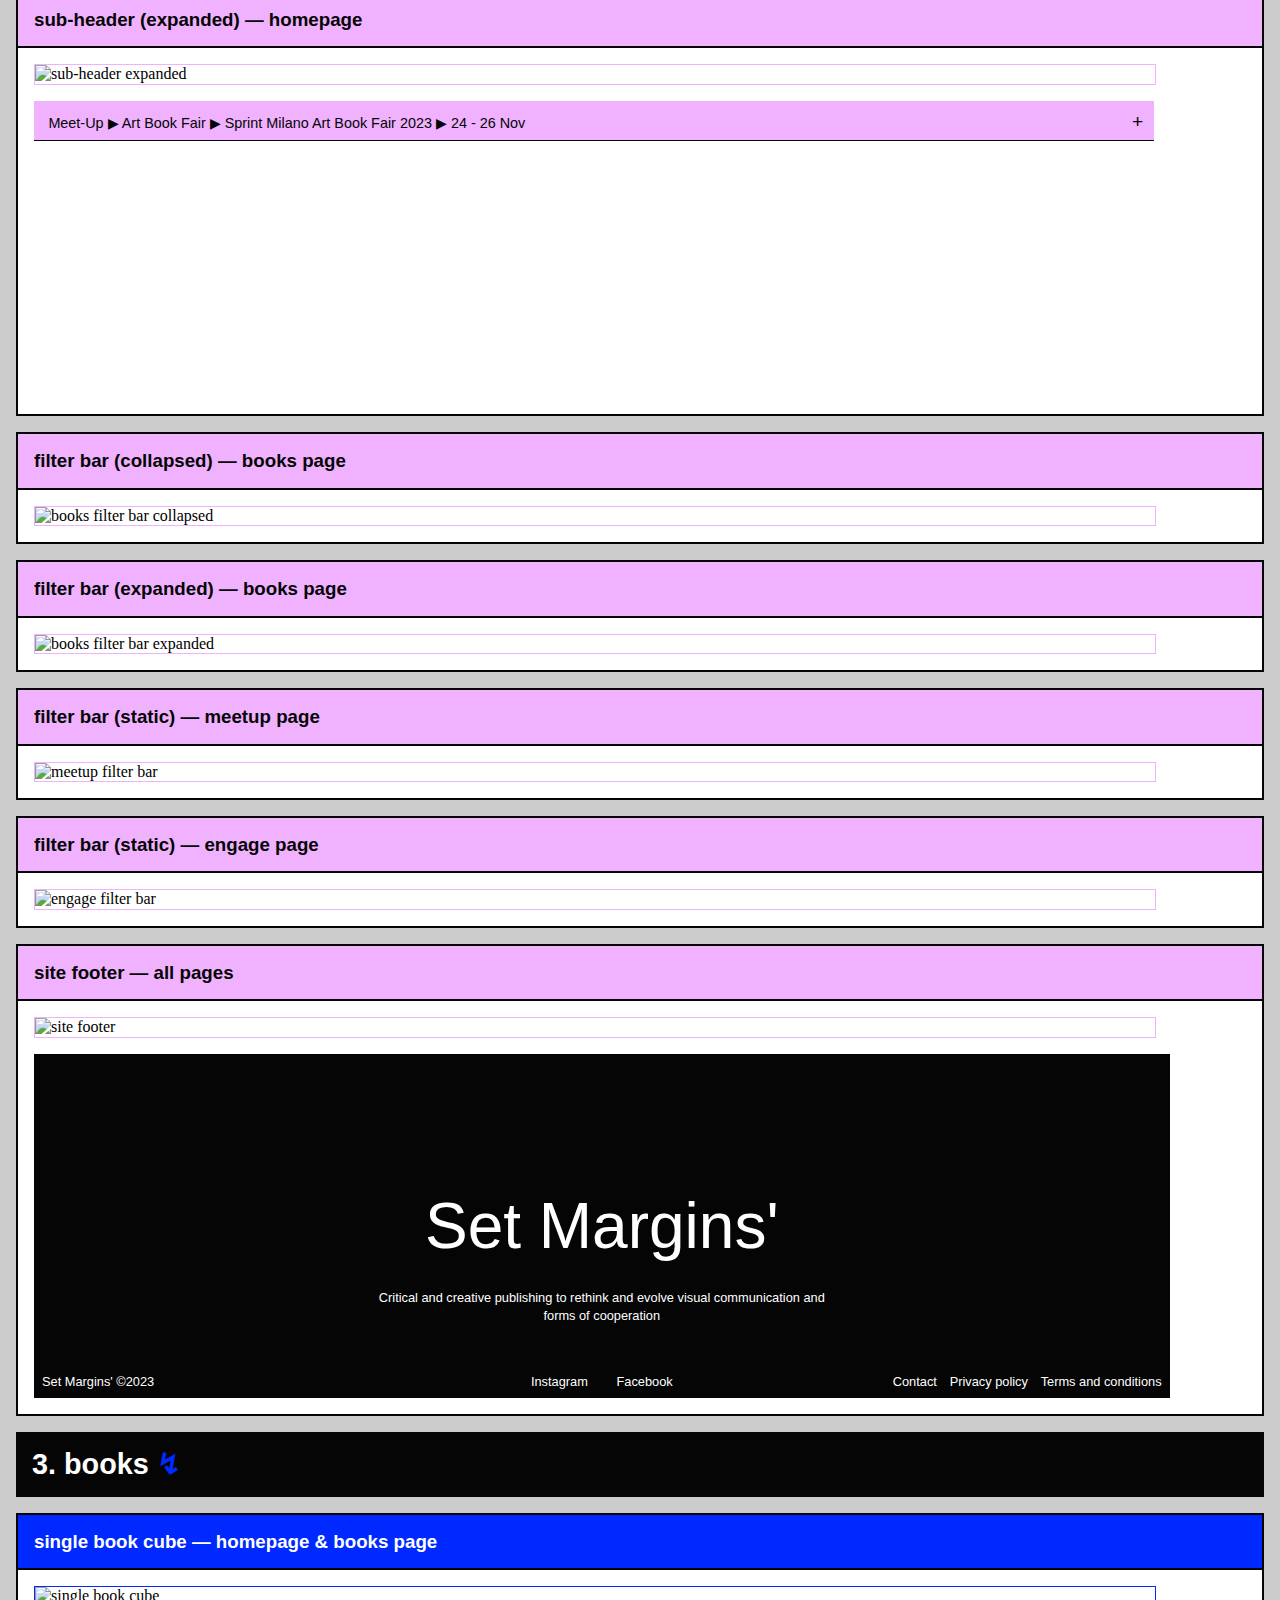
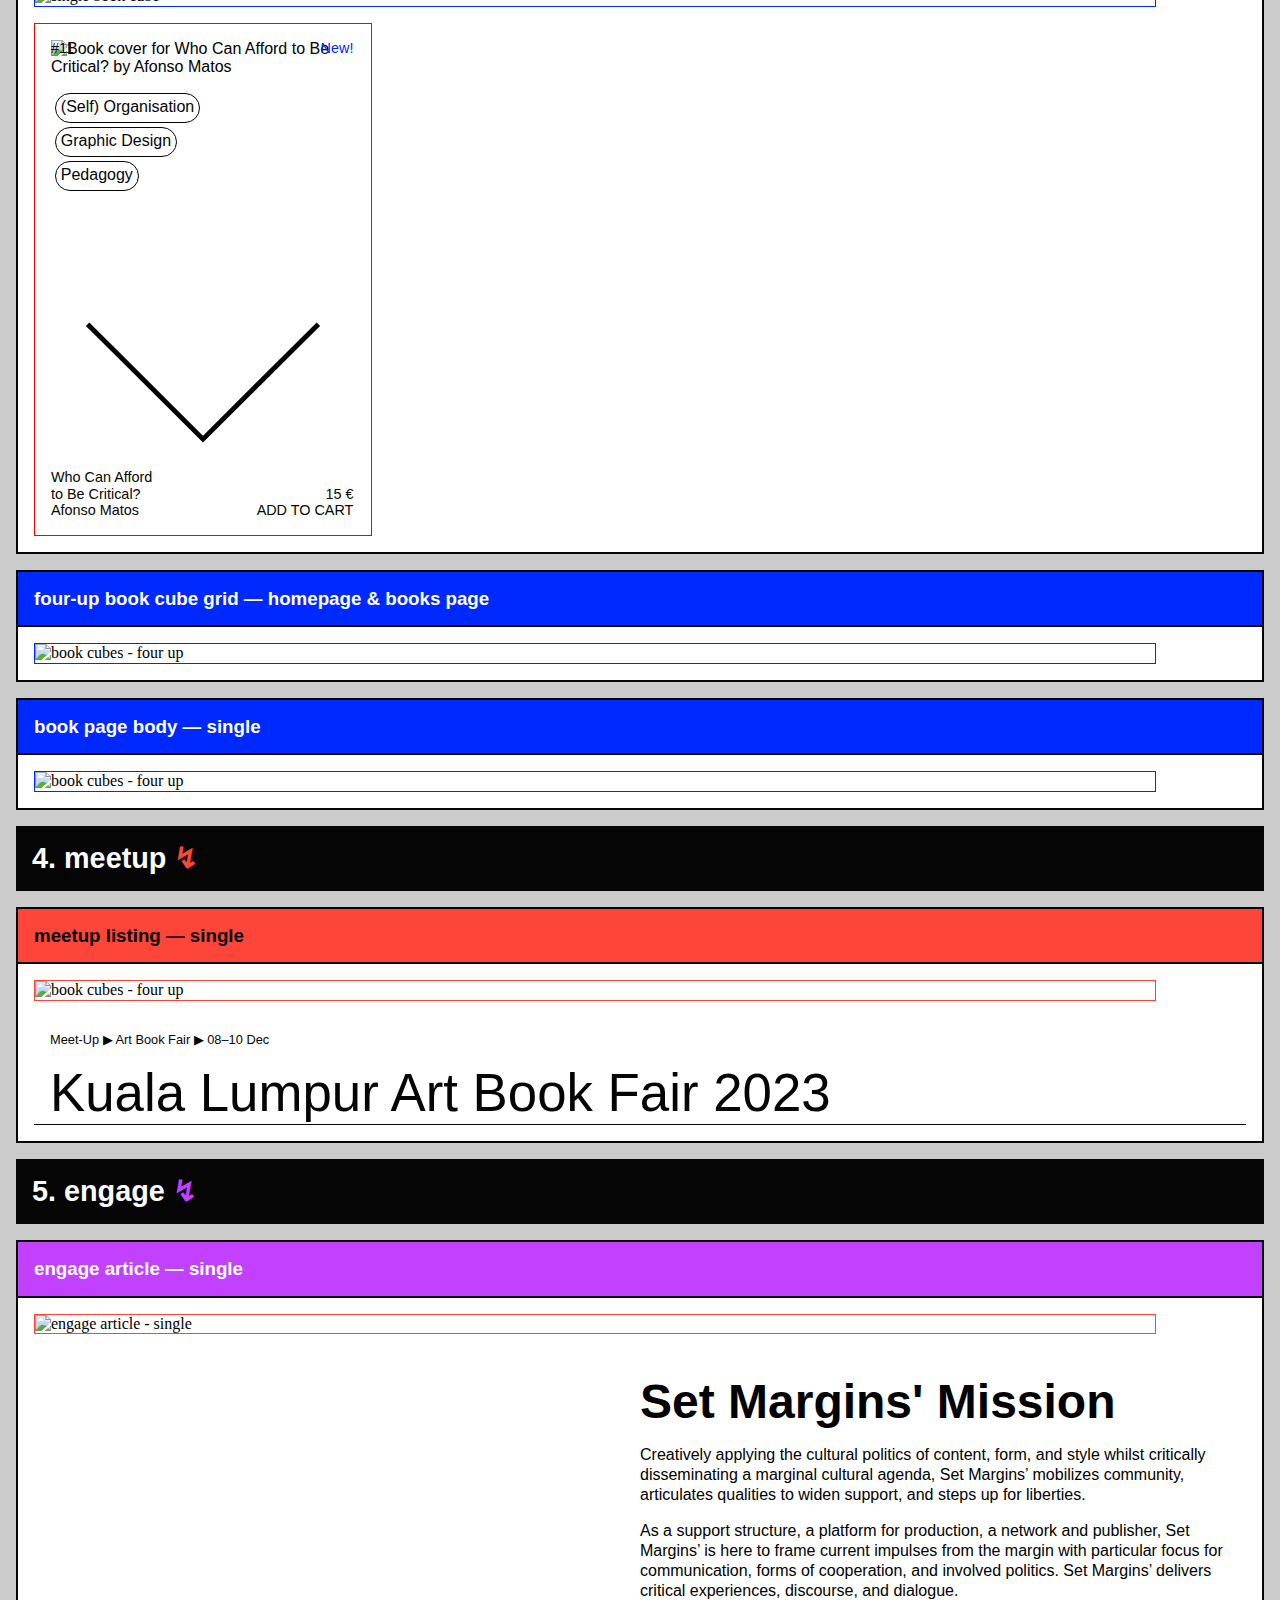
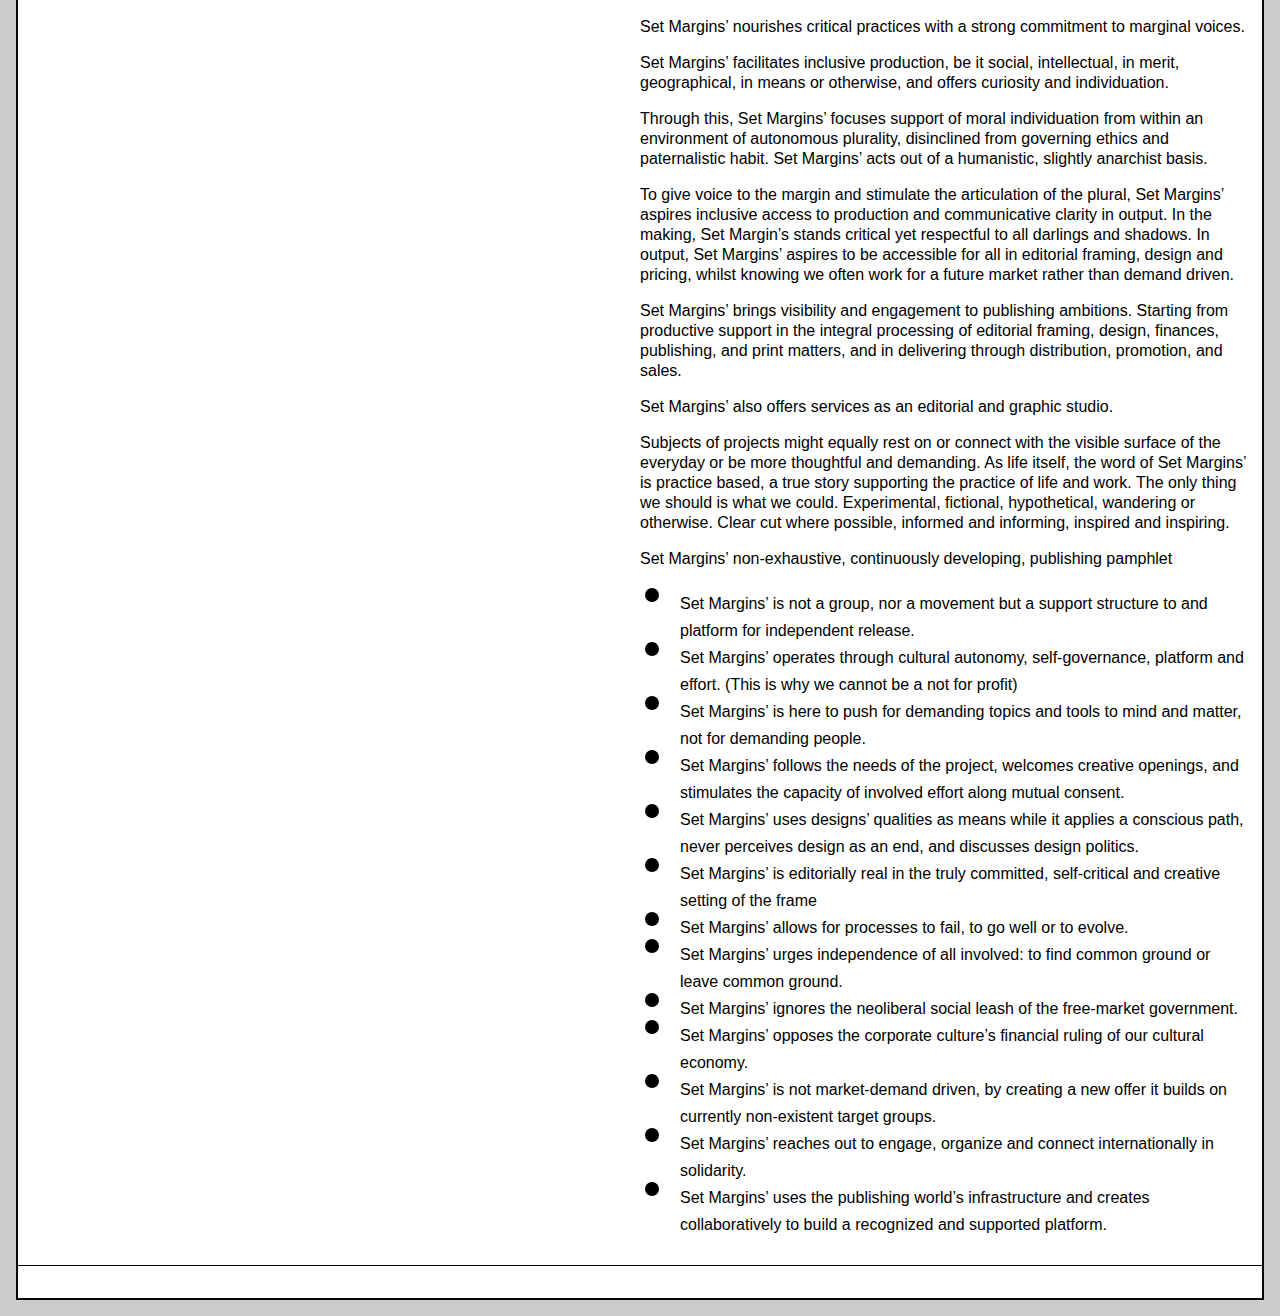
==== commit 421c5c14: "book cube updates" ====
--- a/components/index.html
+++ b/components/index.html
@@ -3,6 +3,7 @@
 	
 	<head>
 		<meta charset="utf-8">
+		<meta name="viewport" content="width=device-width, initial-scale=1">
 		<title>Set Margins' Publications ~ Web Component Library</title>
 		<link rel="stylesheet" href="https://use.typekit.net/hmz1ijq.css">
 		<link rel="stylesheet" href="normalize.css">
@@ -113,18 +114,21 @@
 				</div>
 				
 				<div class="site__sub-header__homepage__expanded">
-					<div class="site__sub-header__homepage__expanded__item site__sub-header__homepage__expanded__item__img"><img src="img/1-homepage/sub-header/expanded/sub-header__carousel__expanded__logo.png" alt="sprint logo"></div>
-					<div class="site__sub-header__homepage__expanded__item site__sub-header__homepage__expanded__item__top-date"><span>24 NOV | 5PM&ndash;9PM</span></div>
-					<div class="site__sub-header__homepage__expanded__item site__sub-header__homepage__expanded__item__second-date"><span>25&ndash;26 NOV | 11AM&ndash;9PM</span></div>
-					<div class="site__sub-header__homepage__expanded__item site__sub-header__homepage__expanded__item__who"><span>Represented by Freek Lomme</span></div>
-					<div class="site__sub-header__homepage__expanded__item site__sub-header__homepage__expanded__item__date-label"><span>Date</span></div>
-					<div class="site__sub-header__homepage__expanded__item site__sub-header__homepage__expanded__item__date-range"><span>24&ndash;26 Nov</span></div>
-					<div class="site__sub-header__homepage__expanded__item site__sub-header__homepage__expanded__item__location-label"><span>Location</span></div>
-					<div class="site__sub-header__homepage__expanded__item site__sub-header__homepage__expanded__item__location-one"><span>Via Maiocchi 5</span></div>
-					<div class="site__sub-header__homepage__expanded__item site__sub-header__homepage__expanded__item__location-and"><span>&amp;</span></div>
-					<div class="site__sub-header__homepage__expanded__item site__sub-header__homepage__expanded__item__location-two"><span>Via Pecchio 3</span></div>
-					<div class="site__sub-header__homepage__expanded__item site__sub-header__homepage__expanded__item__website-label"><span>Website</span></div>
-					<div class="site__sub-header__homepage__expanded__item site__sub-header__homepage__expanded__item__url"><a href="#!">www.sprintmilano.org</a></div>
+					<a href="#!" class="site__sub-header__homepage__list__item site__sub-header__homepage__list__item--purple site__sub-header__homepage__filter-bar"><div class="site__sub-header__homepage__list__item__left">Meet-Up &#9654; Art Book Fair &#9654; Sprint Milano Art Book Fair 2023 &#9654; 24 - 26 Nov</div><div class="site__sub-header__homepage__list__item__right">&#43;</div></a>
+					<div class="site__sub-header__homepage__expanded__pop-out">
+						<div class="site__sub-header__homepage__expanded__pop-out__item site__sub-header__homepage__expanded__pop-out__item__img"><img src="img/1-homepage/sub-header/expanded/sub-header__carousel__expanded__logo.png" alt="sprint logo"></div>
+						<div class="site__sub-header__homepage__expanded__pop-out__item site__sub-header__homepage__expanded__pop-out__item__top-date"><span>24 NOV | 5PM&ndash;9PM</span></div>
+						<div class="site__sub-header__homepage__expanded__pop-out__item site__sub-header__homepage__expanded__pop-out__item__second-date"><span>25&ndash;26 NOV | 11AM&ndash;9PM</span></div>
+						<div class="site__sub-header__homepage__expanded__pop-out__item site__sub-header__homepage__expanded__pop-out__item__who"><span>Represented by Freek Lomme</span></div>
+						<div class="site__sub-header__homepage__expanded__pop-out__item site__sub-header__homepage__expanded__pop-out__item__date-label"><span>Date</span></div>
+						<div class="site__sub-header__homepage__expanded__pop-out__item site__sub-header__homepage__expanded__pop-out__item__date-range"><span>24&ndash;26 Nov</span></div>
+						<div class="site__sub-header__homepage__expanded__pop-out__item site__sub-header__homepage__expanded__pop-out__item__location-label"><span>Location</span></div>
+						<div class="site__sub-header__homepage__expanded__pop-out__item site__sub-header__homepage__expanded__pop-out__item__location-one"><span>Via Maiocchi 5</span></div>
+						<div class="site__sub-header__homepage__expanded__pop-out__item site__sub-header__homepage__expanded__pop-out__item__location-and"><span>&amp;</span></div>
+						<div class="site__sub-header__homepage__expanded__pop-out__item site__sub-header__homepage__expanded__pop-out__item__location-two"><span>Via Pecchio 3</span></div>
+						<div class="site__sub-header__homepage__expanded__pop-out__item site__sub-header__homepage__expanded__pop-out__item__website-label"><span>Website</span></div>
+						<div class="site__sub-header__homepage__expanded__pop-out__item site__sub-header__homepage__expanded__pop-out__item__url"><a href="#!">www.sprintmilano.org</a></div>
+					</div>
 				</div>
 			</article>		
 			
@@ -209,37 +213,39 @@
 				</div>
 				
 				<a href="#!" class="site__book-cube--a">
-				<div class="site__book-cube">
-					
-					<div class="site__book-cube__header">
-						<p class="site__book-cube__header__catalog-number">#11</p>
-						<p class="site__book-cube__header__new-tag">New!</p>
+					<div class="site__book-cube">
+						
+						<div class="site__book-cube__header-footer">
+							<div class="site__book-cube__header-footer__header">
+								<p class="site__book-cube__header-footer__header__catalog-number">#11</p>
+								<p class="site__book-cube__header-footer__header__new-tag">New!</p>
+							</div>
+							
+							<div class="site__book-cube__header-footer__footer">
+								<div class="site__book-cube__header-footer__footer__title-author">
+									<p class="site__book-cube__header-footer__footer__title">Who Can Afford to Be Critical?</p>
+									<p class="site__book-cube__header-footer__footer__author">Afonso Matos</p>
+								</div>
+								<div class="site__book-cube__header-footer__footer__price-add-to-cart">
+									<p class="site__book-cube__header-footer__footer__price">15 €</p>
+									<a href="#!" class="site__book-cube__header-footer__footer__add-to-cart">ADD TO CART</a>
+								</div>
+							</div>
+						</div>
+						
+						<div class="site__book-cube__cover">
+							<img class="site__book-cube__cover__img" src="../img/who-can-afford.jpeg" alt="Book cover for Who Can Afford to Be Critical? by Afonso Matos">
+						</div>
+						
+						<ul class="site__book-cube__category--wrapper">
+							<li><a href="#!" class="site__book-cube__category">(Self) Organisation</a></li>
+							<li><a href="#!" class="site__book-cube__category">Graphic Design</a></li>
+							<li><a href="#!" class="site__book-cube__category">Pedagogy</a></li>
+						</ul>
+						
+						<img src="../img/down-arrow.svg" class="site__book-cube__drop-down-arrow">
+						
 					</div>
-					
-					<div class="site__book-cube__footer">
-						<div class="site__book-cube__footer__title-author">
-							<p class="site__book-cube__footer__title">Who Can Afford to Be Critical?</p>
-							<p class="site__book-cube__footer__author">Afonso Matos</p>
-						</div>
-						<div class="site__book-cube__footer__price-add-to-cart">
-							<p class="site__book-cube__footer__price">15 €</p>
-							<p class="site__book-cube__footer__add-to-cart"><a class="click-cart"href="#">ADD TO CART</a></p>
-						</div>
-					</div>	
-					
-					<div class="site__book-cube__cover">
-						<img class="site__book-cube__cover__img" src="../img/who-can-afford.jpeg" alt="Book cover for Who Can Afford to Be Critical? by Afonso Matos">
-					</div>
-					
-					<ul class="site__book-cube__header__category--wrapper">
-						<li><a href="#!" class="site__book-cube__header__category">(Self) Organisation</a></li>
-						<li><a href="#!"  class="site__book-cube__header__category">Graphic Design</a></li>
-						<li><a href="#!"  class="site__book-cube__header__category">Pedagogy</a></li>
-					</ul>
-					
-					<img src="../img/down-arrow.svg" class="site__book-cube__header__drop-down-arrow">
-					
-				</div>
 				</a>
 			</article>
 
@@ -289,15 +295,55 @@
 		
 			<h2 class="section-header">5. engage <span class="down-arrow--engage">&#8623;</span></h2>
 		
-<!-- engage - article -->
+<!-- COMPONENT: engage - article -->
 		
 			<article class="component__engage">
 				<h3 class="component__engage__header">engage article &mdash; single</h3>
 				<div class="component__meetup__screenshot">
-					<img src="#" srcset=" 2x" alt="book cubes - four up">
-				</div>
-				
-				
+					<img src="#" srcset="img/5-engage/engage--article.png 2x" alt="engage article - single">
+				</div>
+				
+				<div class="site__engage--container">
+					<div class="site__engage__empty"></div>
+					<div class="site__engage__article">
+						<h2 class="site__engage__article__header">Set Margins' Mission</h2>
+						<p class="site__engage__article__text">Creatively applying the cultural politics of content, form, and style whilst critically disseminating a marginal cultural agenda, Set Margins’ mobilizes community, articulates qualities to widen support, and steps up for liberties.</p>
+							
+						<p class="site__engage__article__text">As a support structure, a platform for production, a network and publisher, Set Margins’ is here to frame current impulses from the margin with particular focus for communication, forms of cooperation, and involved politics. Set Margins’ delivers critical experiences, discourse, and dialogue.</p>
+							
+						<p class="site__engage__article__text">Set Margins’ nourishes critical practices with a strong commitment to marginal voices.</p>
+							
+						<p class="site__engage__article__text">Set Margins’ facilitates inclusive production, be it social, intellectual, in merit, geographical, in means or otherwise, and offers curiosity and individuation.</p>
+							
+						<p class="site__engage__article__text">Through this, Set Margins’ focuses support of moral individuation from within an environment of autonomous plurality, disinclined from governing ethics and paternalistic habit. Set Margins’ acts out of a humanistic, slightly anarchist basis.</p>
+							
+						<p class="site__engage__article__text">To give voice to the margin and stimulate the articulation of the plural, Set Margins’ aspires inclusive access to production and communicative clarity in output. In the making, Set Margin’s stands critical yet respectful to all darlings and shadows. In output, Set Margins’ aspires to be accessible for all in editorial framing, design and pricing, whilst knowing we often work for a future market rather than demand driven.</p>
+							
+						<p class="site__engage__article__text">Set Margins’ brings visibility and engagement to publishing ambitions. Starting from productive support in the integral processing of editorial framing, design, finances, publishing, and print matters, and in delivering through distribution, promotion, and sales.</p>
+							
+						<p class="site__engage__article__text">Set Margins’ also offers services as an editorial and graphic studio.</p>
+							
+						<p class="site__engage__article__text">Subjects of projects might equally rest on or connect with the visible surface of the everyday or be more thoughtful and demanding. As life itself, the word of Set Margins’ is practice based, a true story supporting the practice of life and work. The only thing we should is what we could. Experimental, fictional, hypothetical, wandering or otherwise. Clear cut where possible, informed and informing, inspired and inspiring.</p>
+							
+						<p class="site__engage__article__text">Set Margins’ non-exhaustive, continuously developing, publishing pamphlet</p>
+						
+						<ul class="site__engage__article__list">
+							<li><span>Set Margins’ is not a group, nor a movement but a support structure to and platform for independent release.</span></li>
+							<li><span>Set Margins’ operates through cultural autonomy, self-governance, platform and effort. (This is why we cannot be a not for profit)</span></li>
+							<li><span>Set Margins’ is here to push for demanding topics and tools to mind and matter, not for demanding people.</span></li>
+							<li><span>Set Margins’ follows the needs of the project, welcomes creative openings, and stimulates the capacity of involved effort along mutual consent.</span></li>
+							<li><span>Set Margins’ uses designs’ qualities as means while it applies a conscious path, never perceives design as an end, and discusses design politics.</span></li>
+							<li><span>Set Margins’ is editorially real in the truly committed, self-critical and creative setting of the frame</span></li>
+							<li><span>Set Margins’ allows for processes to fail, to go well or to evolve.</span></li>
+							<li><span>Set Margins’ urges independence of all involved: to find common ground or leave common ground.</span></li>
+							<li><span>Set Margins’ ignores the neoliberal social leash of the free-market government.</span></li>
+							<li><span>Set Margins’ opposes the corporate culture’s financial ruling of our cultural economy.</span></li>
+							<li><span>Set Margins’ is not market-demand driven, by creating a new offer it builds on currently non-existent target groups.</span></li>
+							<li><span>Set Margins’ reaches out to engage, organize and connect internationally in solidarity.</span></li>
+							<li><span>Set Margins’ uses the publishing world’s infrastructure and creates collaboratively to build a recognized and supported platform.</span></li>
+						</ul>
+					</div>
+				</div>
 			</article>
 		
 <!--  -->
--- a/components/main.css
+++ b/components/main.css
@@ -192,7 +192,7 @@
 /* PRODUCTION - homepage sub-header (collapsed) */
 
 .site__sub-header__homepage {
-	
+	width: 95%;
 }
 
 .site__sub-header__homepage__list {
@@ -205,6 +205,7 @@
 
 .site__sub-header__homepage__list__item {
 	margin-bottom: 0.2em;
+	border-bottom: 1px solid var(--c-black);
 }
 
 .site__sub-header__homepage__list__item:last-of-type {
@@ -247,7 +248,7 @@
 .site__sub-header__homepage__list__item__right {
 	font-size: 1.2rem;
 	font-weight: 100;
-	padding-right: 0.5em;
+	margin: 0.2rem 0.2rem 0 0;
 }
 
 /* PRODUCTION - homepage sub-header - expanded */
@@ -256,8 +257,31 @@
 	margin: 1em;
 	width: 90%;
 	display: grid;
+	grid-template-columns: 100%;
+	grid-template-rows: repeat(2, max-content);
+	grid-template-areas: 
+		'filter-bar'
+		'content';
+}
+
+.site__sub-header__homepage__filter-bar {
+	grid-area: filter-bar;
+	&:hover {
+		& + .site__sub-header__homepage__expanded__pop-out {
+			visibility: visible;
+			transition-timing-function: ease 1s;
+		}
+		& .site__sub-header__homepage__list__item__right {
+			transform: rotate(45deg);
+		}
+	}
+}
+
+.site__sub-header__homepage__expanded__pop-out {
+	grid-area: content;
+	display: grid;
 	grid-template-columns: 3fr 0.6fr 2fr;
-	grid-template-rows: repeat(13, 0.7rem);
+	grid-template-rows: repeat(13, 0.8rem);
 	grid-template-areas: 
 		"img top-date top-date"
 		"img second-date second-date"
@@ -274,68 +298,71 @@
 		"img blank11 blank12";
 	gap: 0.3em;
 	align-items: center;
-}
-
-.site__sub-header__homepage__expanded__item {
+	padding: 1rem;
+	border-bottom: 1px solid var(--c-black);
+	visibility: hidden;
+}
+
+.site__sub-header__homepage__expanded__pop-out__item {
 	width: max-content;
 	font-family: var(--f-area);
 	font-variation-settings: "slnt" 0, "wdth" 100, "wght" 500, "INKT" 0;
-	font-size: 0.9rem;
-}
-
-.site__sub-header__homepage__expanded__item__img {
+	font-size: 0.8rem;
+	align-self: center;
+}
+
+.site__sub-header__homepage__expanded__pop-out__item__img {
 	grid-area: img;
-}
-
-.site__sub-header__homepage__expanded__item__img img {
-	max-width: 250px;
-}
-
-.site__sub-header__homepage__expanded__item__top-date {
+	& img {
+		max-height: 95%;
+	}
+}
+
+.site__sub-header__homepage__expanded__pop-out__item__top-date {
 	grid-area: top-date;
 }
 
-.site__sub-header__homepage__expanded__item__second-date {
+.site__sub-header__homepage__expanded__pop-out__item__second-date {
 	grid-area: second-date;
 }
 
-.site__sub-header__homepage__expanded__item__who {
+.site__sub-header__homepage__expanded__pop-out__item__who {
 	grid-area: who;
 }
 
-.site__sub-header__homepage__expanded__item__date-label {
+.site__sub-header__homepage__expanded__pop-out__item__date-label {
 	grid-area: date-label;
 }
 
-.site__sub-header__homepage__expanded__item__date-range {
+.site__sub-header__homepage__expanded__pop-out__item__date-range {
 	grid-area: date-range;
 }
 
-.site__sub-header__homepage__expanded__item__location-label {
+.site__sub-header__homepage__expanded__pop-out__item__location-label {
 	grid-area: location-label;
 }
 
-.site__sub-header__homepage__expanded__item__location-one {
+.site__sub-header__homepage__expanded__pop-out__item__location-one {
 	grid-area: location-one;
 }
 
-.site__sub-header__homepage__expanded__item__location-and {
+.site__sub-header__homepage__expanded__pop-out__item__location-and {
 	grid-area: location-and;
 }
 
-.site__sub-header__homepage__expanded__item__location-two {
+.site__sub-header__homepage__expanded__pop-out__item__location-two {
 	grid-area: location-two;
 }
 
-.site__sub-header__homepage__expanded__item__website-label {
+.site__sub-header__homepage__expanded__pop-out__item__website-label {
 	grid-area: website-label;
 }
 
-.site__sub-header__homepage__expanded__item__url {
+.site__sub-header__homepage__expanded__pop-out__item__url {
 	grid-area: url;
 }
 
-.site__sub-header__homepage__expanded__item__url a {
+.site__sub-header__homepage__expanded__pop-out__item__url a {
 	color: var(--c-black);
 	&:hover {
 		color: var(--c-grey-txt);
@@ -403,6 +430,7 @@
 .site__site-footer__nav__ig-fb {
 	grid-area: ig-fb;
 	display: flex;
+	gap: 1em;
 	justify-content: space-around;
 }
 
@@ -449,47 +477,65 @@
 .site__book-cube--a {
 	text-decoration: none;
 	color: var(--c-black);
+	&:hover {
+		& ~ .site__book-cube__cover {
+			/* figure out how to zoom the book cover and keep it centered */
+		}
+		& ~ .site__book-cube__header-footer__header {
+			visibility: hidden;
+		}
+		& ~ .site__book-cube__category--wrapper {
+			visibility: visible;
+		}
+	}
 }
 
 .site__book-cube {
+	border: 1px solid red;
 	position: relative;
 	margin: 1rem;
 	padding: 1em;
-	width: 20em;
+	width: 19em;
 	font-family: var(--f-area);
 	font-variation-settings: "slnt" 0, "wdth" 100, "wght" 500, "INKT" 0;
+}
+
+.site__book-cube__header-footer {
+	z-index: 1;
 	display: flex;
 	flex-direction: column;
 	align-content: space-between;
 	gap: 2em;
-	border: 1px solid var(--c-black);
-}
-
-.site__book-cube__header {
-	height: min-content;
+}
+
+.site__book-cube__header-footer__header {
+	position: absolute;
+	top: 1rem;
+	width: 90%;
 	display: flex;
 	align-content: center;
 	justify-content: space-between;
 	margin: 0;
 	font-size: 0.9rem;
-}
-
-.site__book-cube__header__catalog-number {
+	visibility: visible;
+}
+
+.site__book-cube__header-footer__header__catalog-number {
 	
 }
 
-.site__book-cube__header__new-tag {
+.site__book-cube__header-footer__header__new-tag {
 	color: var(--c-blue);
 }
 
-.site__book-cube__header__category--wrapper {
+.site__book-cube__category--wrapper {
 	/* visibility: hidden; */
 	list-style: none;
 	display: inline-block;
 	padding: 0;
 }
 
-.site__book-cube__header__category {
+.site__book-cube__category {
 	margin: 0;
 	display: inline-block;
 	border: 1px solid var(--c-black);
@@ -504,54 +550,64 @@
 	}
 }
 
-.site__book-cube__header__drop-down-arrow {
+.site__book-cube__drop-down-arrow {
+	width: min-content;
+	padding: 0.2em;
+	&:hover {
+		background-color: var(--c-grey);
+		border-radius: 100%;
+	}
+}
+
+.site__book-cube__header-footer__footer {
+	position: absolute;
+	bottom: 1rem;
+	left: 1rem;
+	width: 90%;
+	display: flex;
+	justify-content: space-between;
+	align-items: flex-end;
 	height: min-content;
-	padding: 0;
-	&:hover {
-		background-color: gray;
-		border-radius: 100%;
-	}
+	font-size: 0.9rem;
+}
+
+.site__book-cube__header-footer__footer__title-author {
+	width: 60%;
+	margin: 0;
+	wrap: nowrap;
+}
+
+.site__book-cube__header-footer__footer__price-add-to-cart {
+	width: 40%;
+	text-align: right;
+	wrap: nowrap;
+}
+
+.site__book-cube__header-footer__footer__title,
+.site__book-cube__header-footer__footer__price,
+.site__book-cube__header-footer__footer__author,
+.site__book-cube__header-footer__footer__add-to-cart {
+	width: 100%;
+	margin: 0;
+	text-overflow: ellipsis;
+	text-decoration: none;
+	color: var(--c-black);
+}
+
+.site__book-cube__header-footer__footer__add-to-cart:hover {
+	color: var(--c-grey);
 }
 
 .site__book-cube__cover {
-	
+	display: flex;
+	align-content: space-around;
+	height: inherit;
 }
 	
 .site__book-cube__cover__img {
 	max-width: 100%;
 }
 
-.site__book-cube__footer {
-	display: flex;
-	justify-content: space-between;
-	gap: 1em;
-	align-items: flex-end;
-	height: min-content;
-	font-size: 0.9rem;
-}
-
-.site__book-cube__footer__title-author {
-	width: max-content;
-	text-overflow: ellipsis;
-	margin: 0;
-	flex-wrap: nowrap;
-}
-
-.site__book-cube__footer__price-add-to-cart {
-	width: 50%;
-	text-align: right;
-	flex-wrap: nowrap;
-}
-
-.site__book-cube__footer__title,
-.site__book-cube__footer__price,
-.site__book-cube__footer__author,
-.site__book-cube__footer__add-to-cart {
-	width: 100%;
-	margin: 0;
-	text-overflow: ellipsis;
-}
-
 /* COMPONENT - meetup */
 
 .component__meetup {
@@ -586,6 +642,9 @@
 .site__listing--meetup__event--a {
 	text-decoration: none;
 	color: var(--c-black);
+	& :hover {
+		background-color: var(--c-grey);
+	}
 }
 
 .site__listing--meetup__event {
@@ -600,12 +659,12 @@
 }
 
 .site__listing--meetup__event__details {
-	padding: 1rem 1rem 0 1rem;
+	padding: 1rem;
 	font-size: 0.8rem;
 }
 
 .site__listing--meetup__event__title {
-	padding: 1rem;
+	padding: 0 1rem;
 	font-size: 3.3rem;
 }
 
@@ -640,7 +699,43 @@
 
 /* PRODUCTION - engage */
 
-
+.site__engage--container {
+	display: flex;
+	border-bottom: 1px solid var(--c-black);
+	margin-bottom: 2rem;
+}
+
+.site__engage__empty {
+	visibility: hidden;
+	width: 50%;
+}
+
+.site__engage__article {
+	margin: 1rem;
+	width: 50%;
+	font-family: var(--f-area);
+	font-variation-settings: "slnt" 0, "wdth" 100, "wght" 400, "INKT" 0;
+}
+
+.site__engage__article__header {
+	font-size: 3rem;
+	margin: 0.5rem 0;
+}
+
+.site__engage__article__text {
+	margin: 1rem 0;
+	line-height: 1.25rem;
+}
+
+.site__engage__article__list {
+	line-height: 1rem;
+	& > li {
+		font-size: 3rem;
+		& > span {
+			font-size: 1rem;
+		}
+	}
+}
 
 /* cart */
 
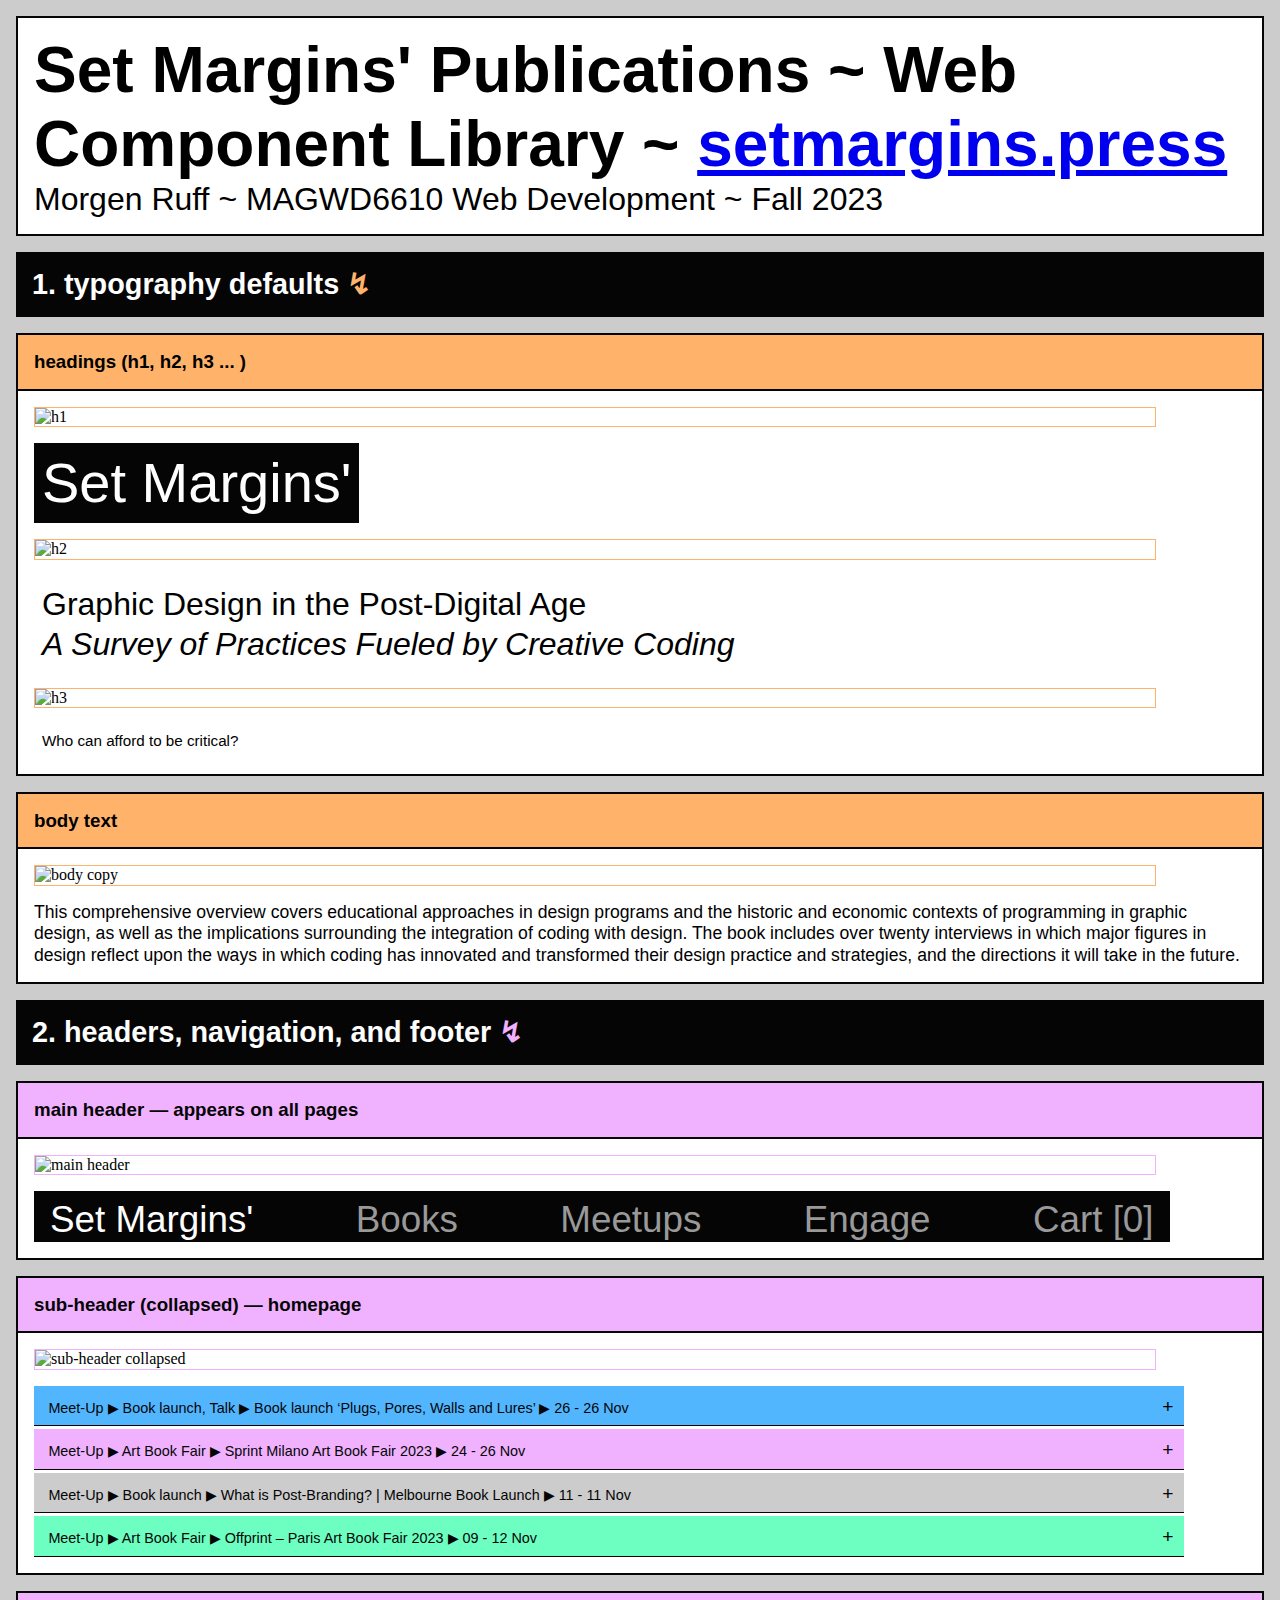
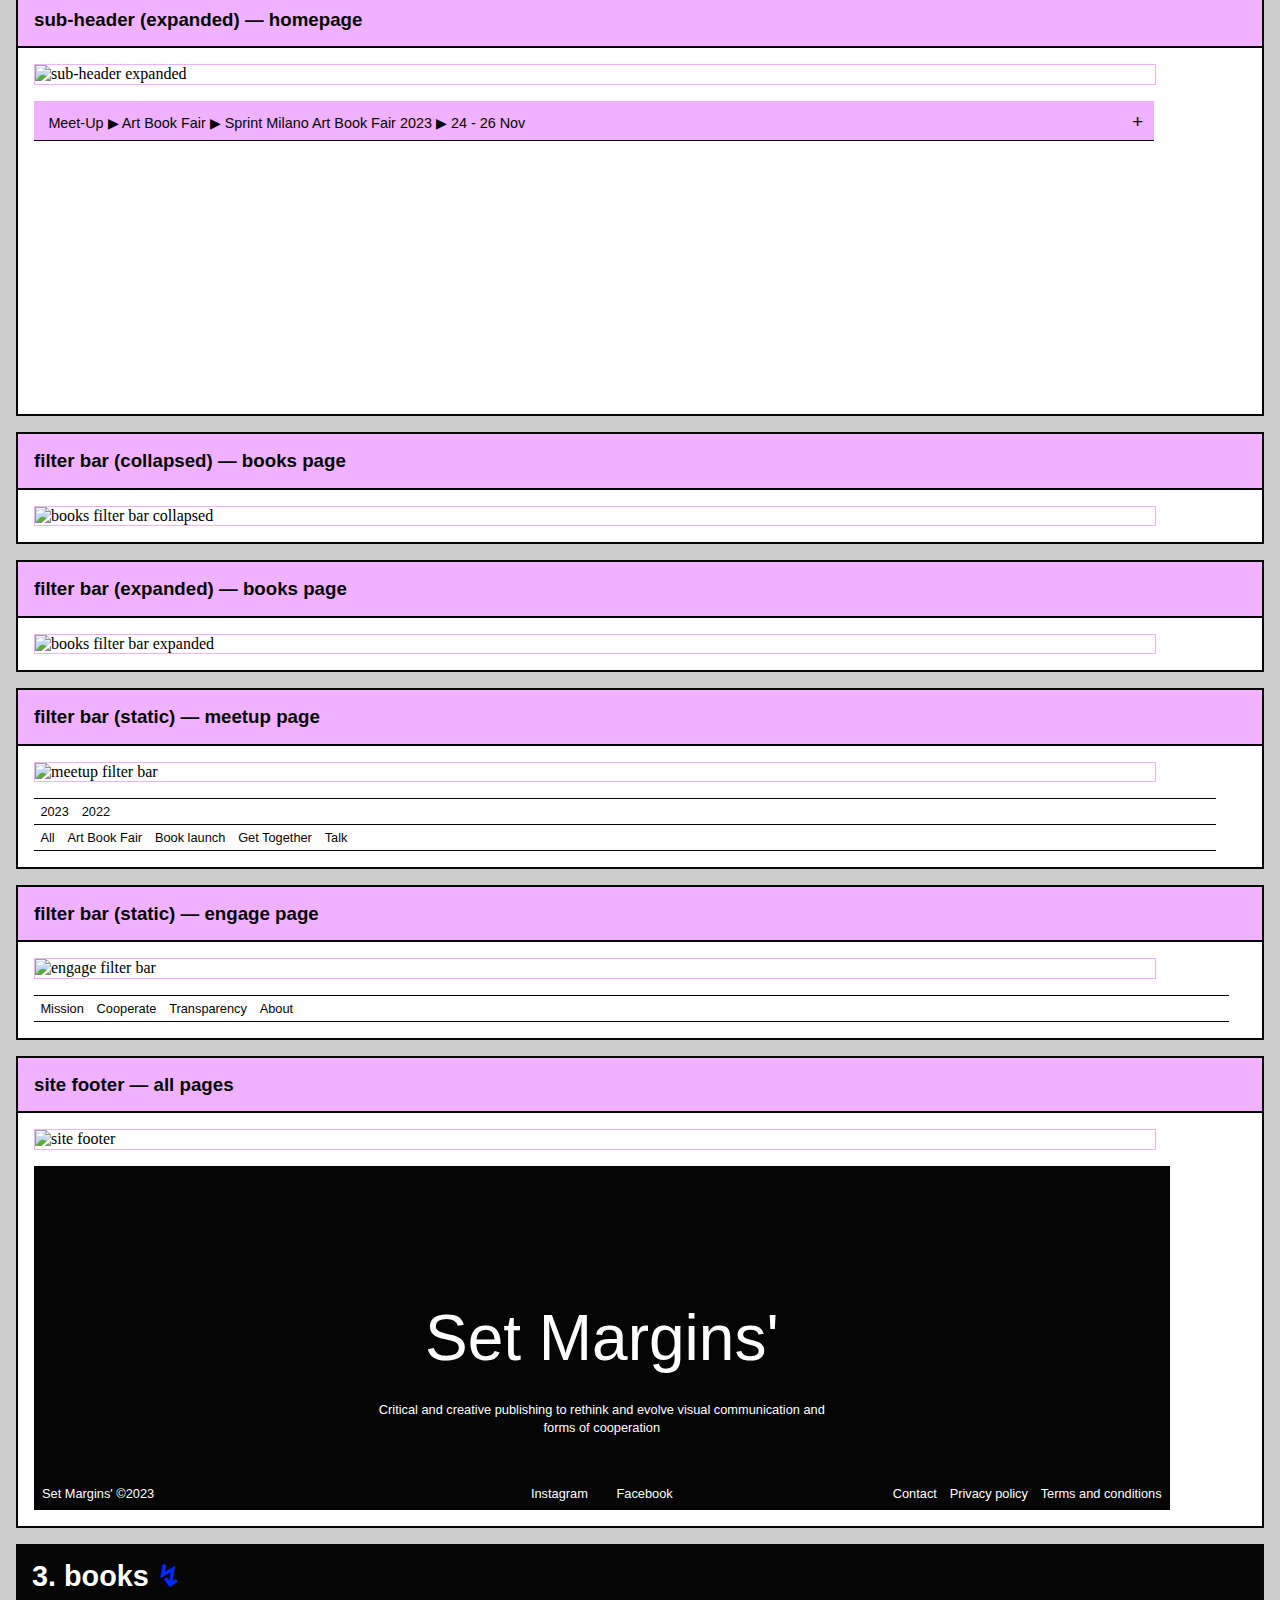
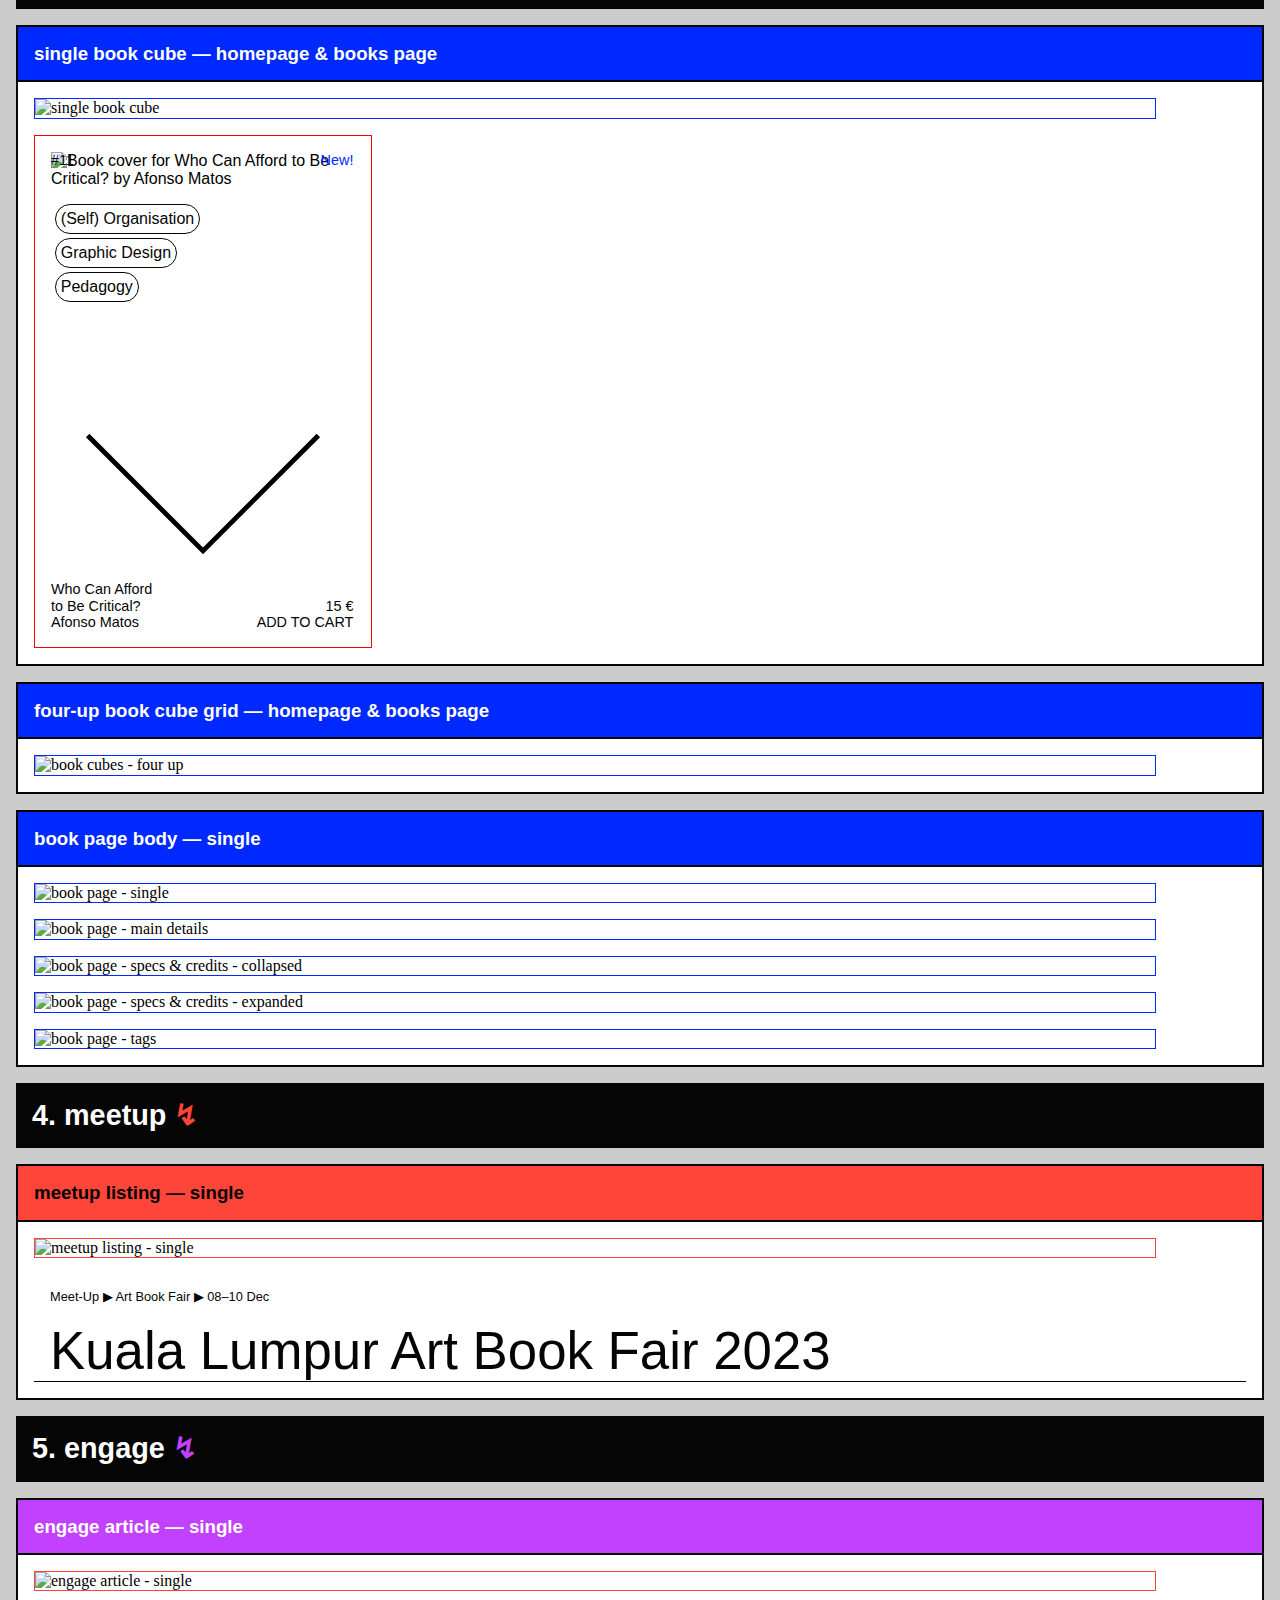
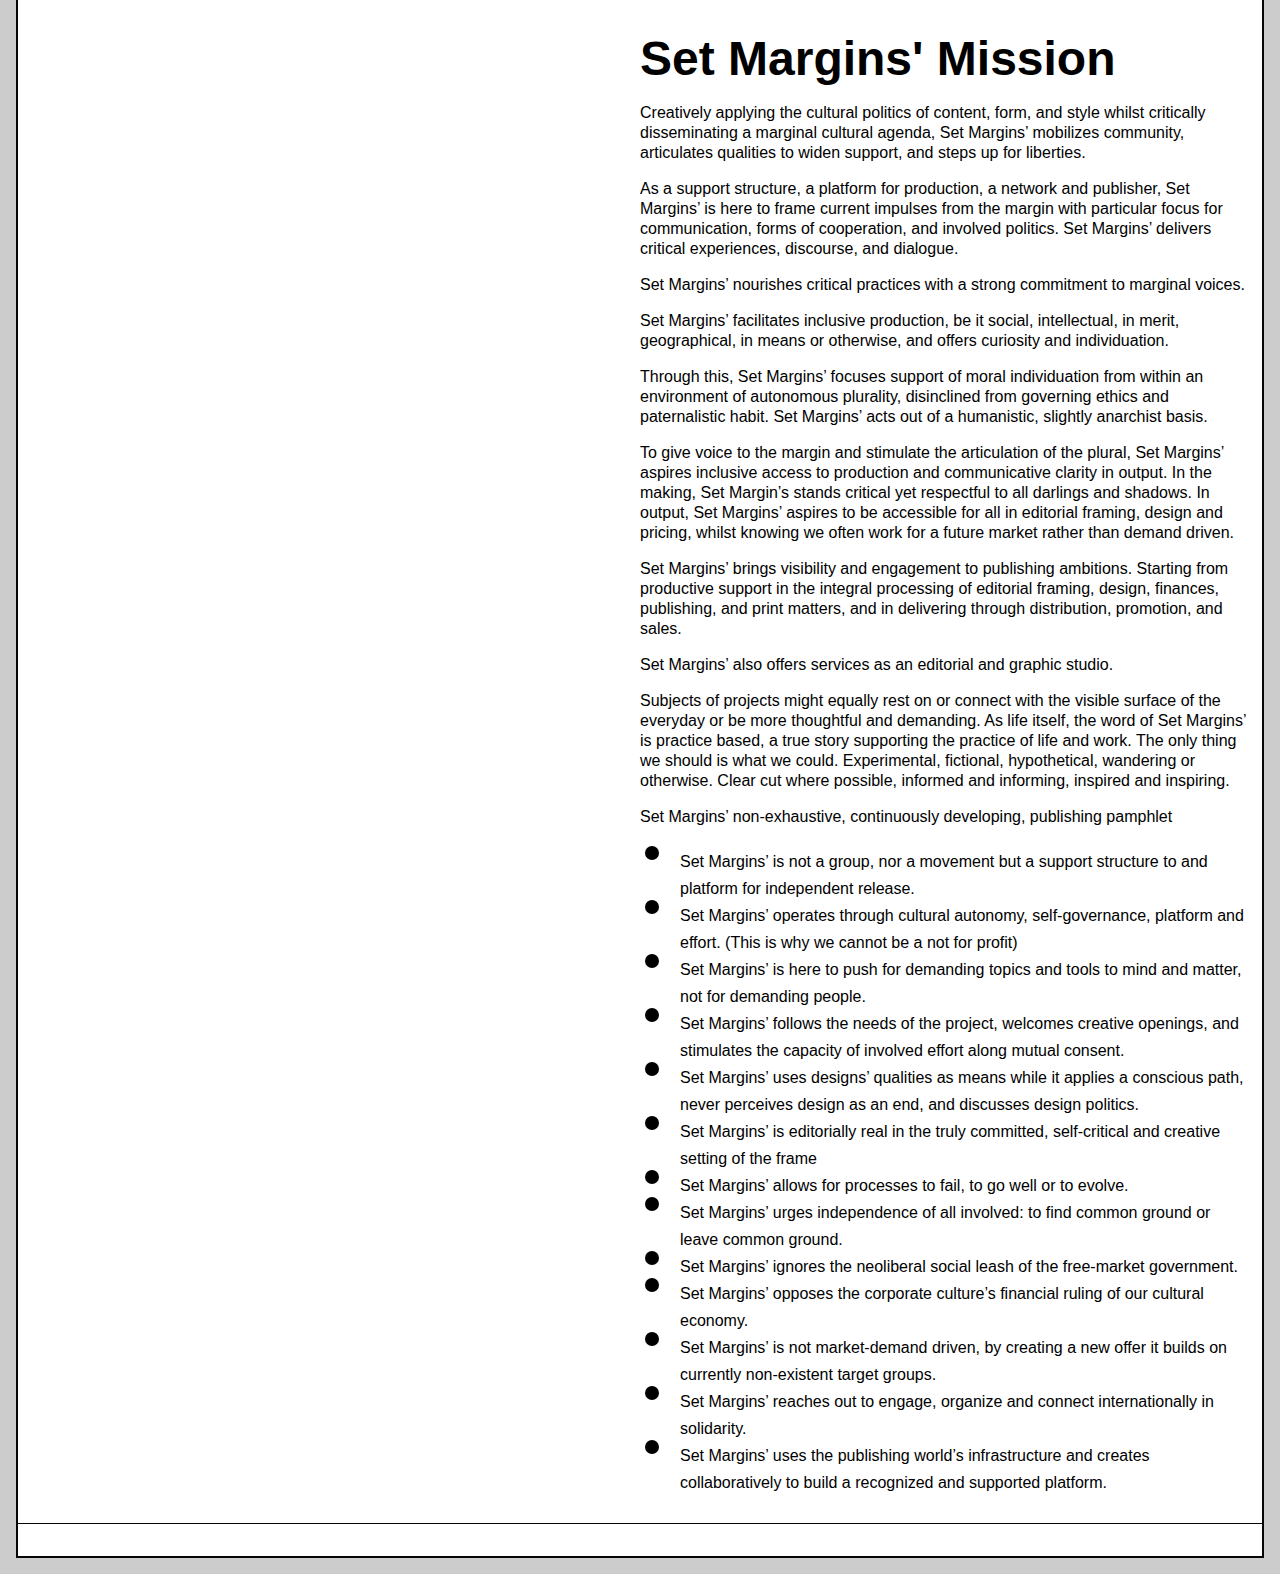
==== commit d912c50d: "component updates" ====
--- a/components/index.html
+++ b/components/index.html
@@ -137,7 +137,7 @@
 			<article class="component__navs">
 				<h3 class="component__navs__header">filter bar (collapsed) &mdash; books page</h3>
 				<div class="component__navs__screenshot">
-					<img src="#" srcset=" 2x" alt="books filter bar collapsed">
+					<img src="#" srcset="img/2-books-grid/filter/filter-bar__unclicked.png 2x" alt="books filter bar collapsed">
 				</div>
 				
 				
@@ -146,7 +146,7 @@
 			<article class="component__navs">
 				<h3 class="component__navs__header">filter bar (expanded) &mdash; books page</h3>
 				<div class="component__navs__screenshot">
-					<img src="#" srcset=" 2x" alt="books filter bar expanded">
+					<img src="#" srcset="img/2-books-grid/filter/filter-bar__expanded.png 2x" alt="books filter bar expanded">
 				</div>
 				
 				
@@ -157,10 +157,22 @@
 			<article class="component__navs">
 				<h3 class="component__navs__header">filter bar (static) &mdash; meetup page</h3>
 				<div class="component__navs__screenshot">
-					<img src="#" srcset=" 2x" alt="meetup filter bar">
-				</div>
-				
-				
+					<img src="#" srcset="img/4-meetups/sub-header__meetup-double.png 2x" alt="meetup filter bar">
+				</div>
+				
+				<div class="site__meetup__filter-bar">
+					<nav class="site__meetup__filter-bar__year">
+						<a href="#!" class="site__meetup__filter-bar__year__item">2023</a>
+						<a href="#!" class="site__meetup__filter-bar__year__item">2022</a>
+					</nav>
+					<nav class="site__meetup__filter-bar__category">
+						<a href="#!" class="site__meetup__filter-bar__category__item">All</a>
+						<a href="#!" class="site__meetup__filter-bar__category__item">Art Book Fair</a>
+						<a href="#!" class="site__meetup__filter-bar__category__item">Book launch</a>
+						<a href="#!" class="site__meetup__filter-bar__category__item">Get Together</a>
+						<a href="#!" class="site__meetup__filter-bar__category__item">Talk</a>
+					</nav>
+				</div>
 			</article>
 
 <!-- engage page - section filter bar - non-expandable -->
@@ -168,10 +180,15 @@
 			<article class="component__navs">
 				<h3 class="component__navs__header">filter bar (static) &mdash; engage page</h3>
 				<div class="component__navs__screenshot">
-					<img src="#" srcset=" 2x" alt="engage filter bar">
-				</div>
-				
-				
+					<img src="#" srcset="img/5-engage/engage--sub-header.png 2x" alt="engage filter bar">
+				</div>
+				
+				<nav class="site__engage__filter-bar">
+					<a href="#!" class="site__engage__filter-bar__link">Mission</a>
+					<a href="#!" class="site__engage__filter-bar__link">Cooperate</a>
+					<a href="#!" class="site__engage__filter-bar__link">Transparency</a>
+					<a href="#!" class="site__engage__filter-bar__link">About</a>
+				</nav>
 			</article>
 
 <!-- site footer - global -->
@@ -254,7 +271,7 @@
 			<article class="component__books">
 				<h3 class="component__books__header">four-up book cube grid &mdash; homepage & books page</h3>
 				<div class="component__books__screenshot">
-					<img src="#" srcset=" 2x" alt="book cubes - four up">
+					<img src="#" srcset="img/2-books-grid/book-grid/book-grid__four-up.png 2x" alt="book cubes - four up">
 				</div>
 				
 				
@@ -265,9 +282,28 @@
 			<article class="component__books">
 				<h3 class="component__books__header">book page body &mdash; single</h3>
 				<div class="component__books__screenshot">
-					<img src="#" srcset=" 2x" alt="book cubes - four up">
-				</div>
-				
+					<img src="#" srcset="img/3-book-page/book-page.jpeg 2x" alt="book page - single">
+				</div>
+				
+				<div class="component__books__screenshot">
+					<img src="#" srcset="img/3-book-page/book-page__main-details.png 2x" alt="book page - main details">
+				</div>
+				
+				<div class="site__book-page__main-details">
+					
+				</div>
+				
+				<div class="component__books__screenshot">
+					<img src="#" srcset="img/3-book-page/book-page__specs-credits--unexpanded.png 2x" alt="book page - specs & credits - collapsed">
+				</div>
+				
+				<div class="component__books__screenshot">
+					<img src="#" srcset="img/3-book-page/book-page__specs-credits--expanded.png 2x" alt="book page - specs & credits - expanded">
+				</div>
+				
+				<div class="component__books__screenshot">
+					<img src="#" srcset="img/3-book-page/book-page__tags.png 2x" alt="book page - tags">
+				</div>
 				
 			</article>
 
@@ -280,7 +316,7 @@
 			<article class="component__meetup">
 				<h3 class="component__meetup__header">meetup listing &mdash; single</h3>
 				<div class="component__meetup__screenshot">
-					<img src="#" srcset="img/4-meetups/listing--meetup__event.png 2x" alt="book cubes - four up">
+					<img src="#" srcset="img/4-meetups/listing--meetup__event.png 2x" alt="meetup listing - single">
 				</div>
 				
 				<a href="#!" class="site__listing--meetup__event--a">
--- a/components/main.css
+++ b/components/main.css
@@ -254,7 +254,7 @@
 /* PRODUCTION - homepage sub-header - expanded */
 
 .site__sub-header__homepage__expanded {
-	margin: 1em;
+	margin: 1rem;
 	width: 90%;
 	display: grid;
 	grid-template-columns: 100%;
@@ -369,6 +369,72 @@
 	}
 }
 
+/* PRODUCTION - filter bar - meetup */
+
+.site__meetup__filter-bar {
+	margin: 1rem;
+	display: flex;
+	flex-direction: column;
+	width: 95%;
+	font-family: var(--f-area);
+	font-variation-settings: "slnt" 0, "wdth" 100, "wght" 500, "INKT" 0;
+	font-size: 0.8rem;
+}
+
+.site__meetup__filter-bar__year {
+	display: flex;
+	gap: 1em;
+	padding: 0.5em 0.5em 0.3em 0.5em;
+	border-top: 1px solid var(--c-black);
+	border-bottom: 1px solid var(--c-black);
+}
+
+.site__meetup__filter-bar__year__item {
+	text-decoration: none;
+	color: var(--c-black);
+	&:hover {
+		color: var(--c-grey);
+	}
+}
+
+.site__meetup__filter-bar__category {
+	display: flex;
+	gap: 1em;
+	padding: 0.5em 0.5em 0.3em 0.5em;
+	border-bottom: 1px solid var(--c-black);
+}
+
+.site__meetup__filter-bar__category__item {
+	text-decoration: none;
+	color: var(--c-black);
+	&:hover {
+		color: var(--c-grey);
+	}
+}
+
+/* PRODUCTION - sub-header/filter bar - engage */
+
+.site__engage__filter-bar {
+	width: 95%;
+	display: flex;
+	gap: 1em;
+	margin: 1rem;
+	padding: 0.5em 0.5em 0.3em 0.5em;
+	font-family: var(--f-area);
+	font-variation-settings: "slnt" 0, "wdth" 100, "wght" 500, "INKT" 0;
+	font-size: 0.8rem;
+	border-top: 1px solid var(--c-black);
+	border-bottom: 1px solid var(--c-black);
+}
+
+.site__engage__filter-bar__link {
+	text-decoration: none;
+	color: var(--c-black);
+	&:hover {
+		color: var(--c-grey);
+	}
+}
+
 /* PRODUCTION - site footer */
 
 .site__site-footer {
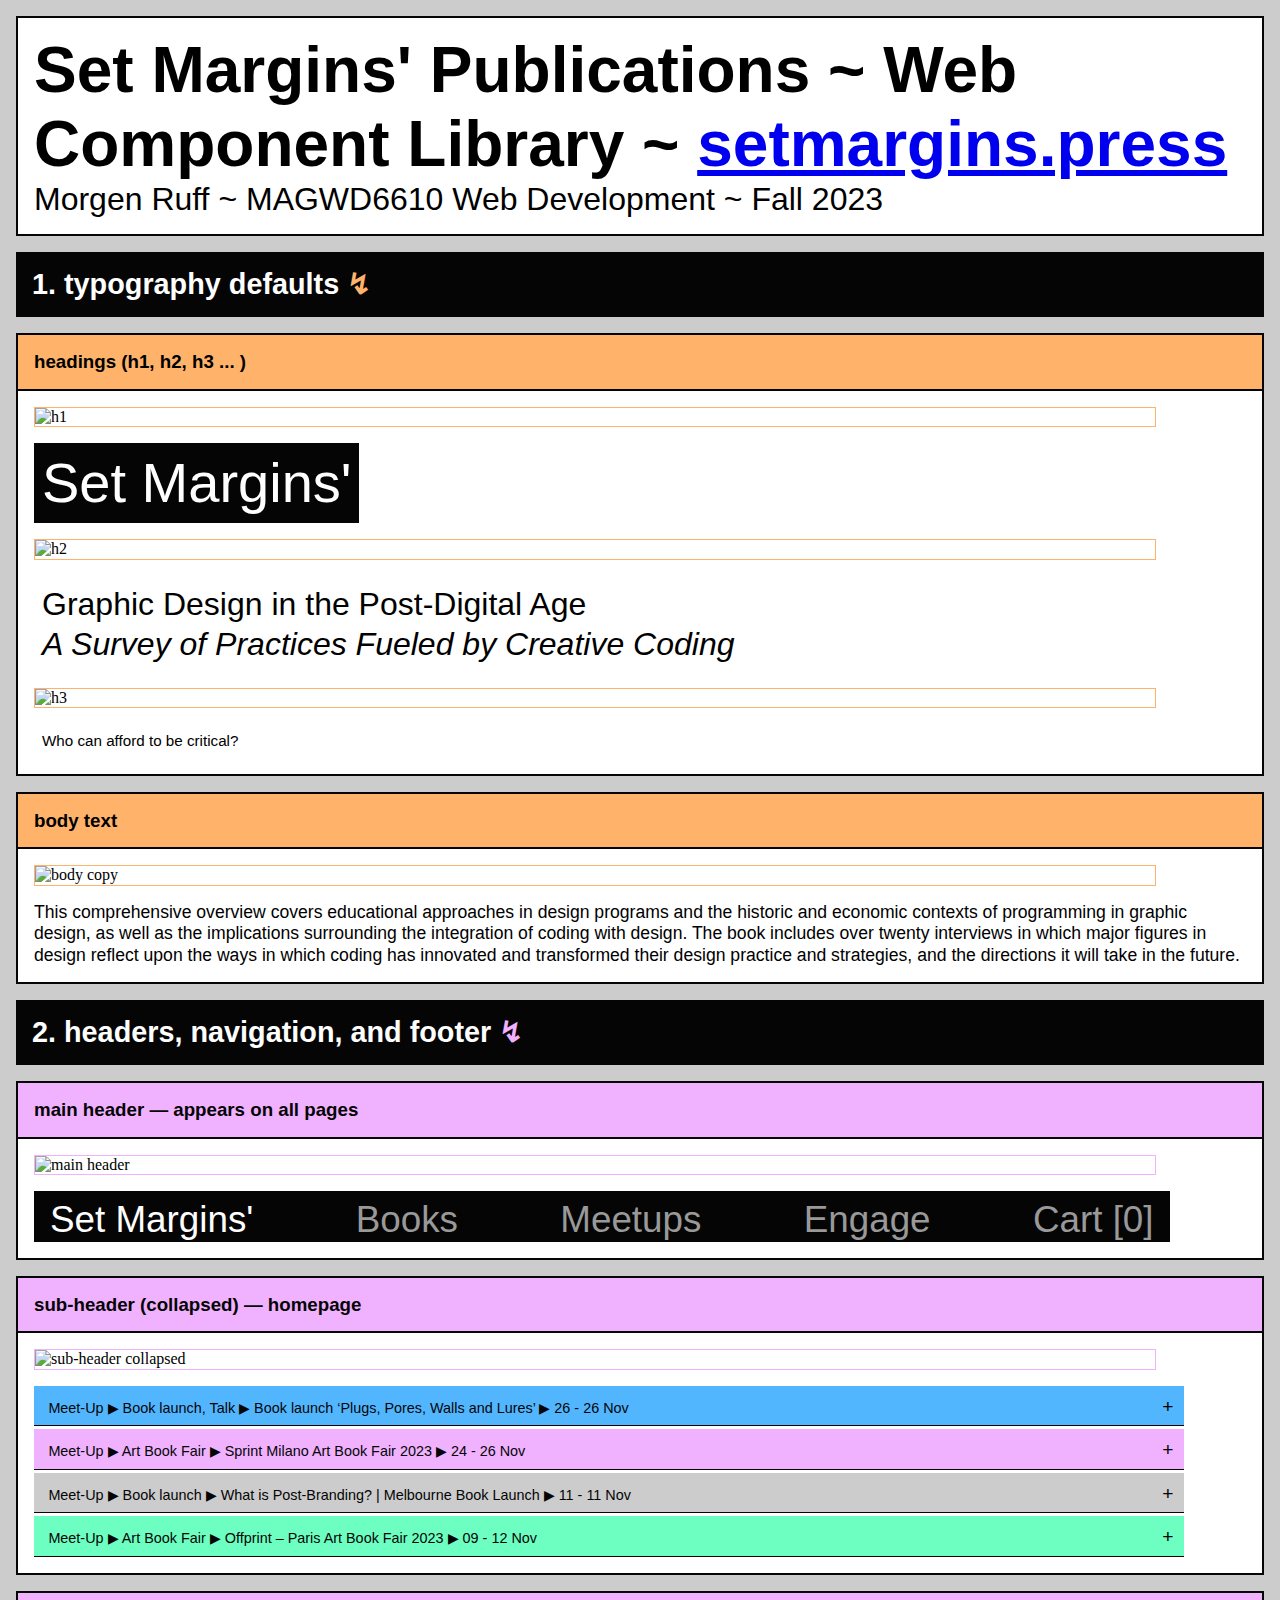
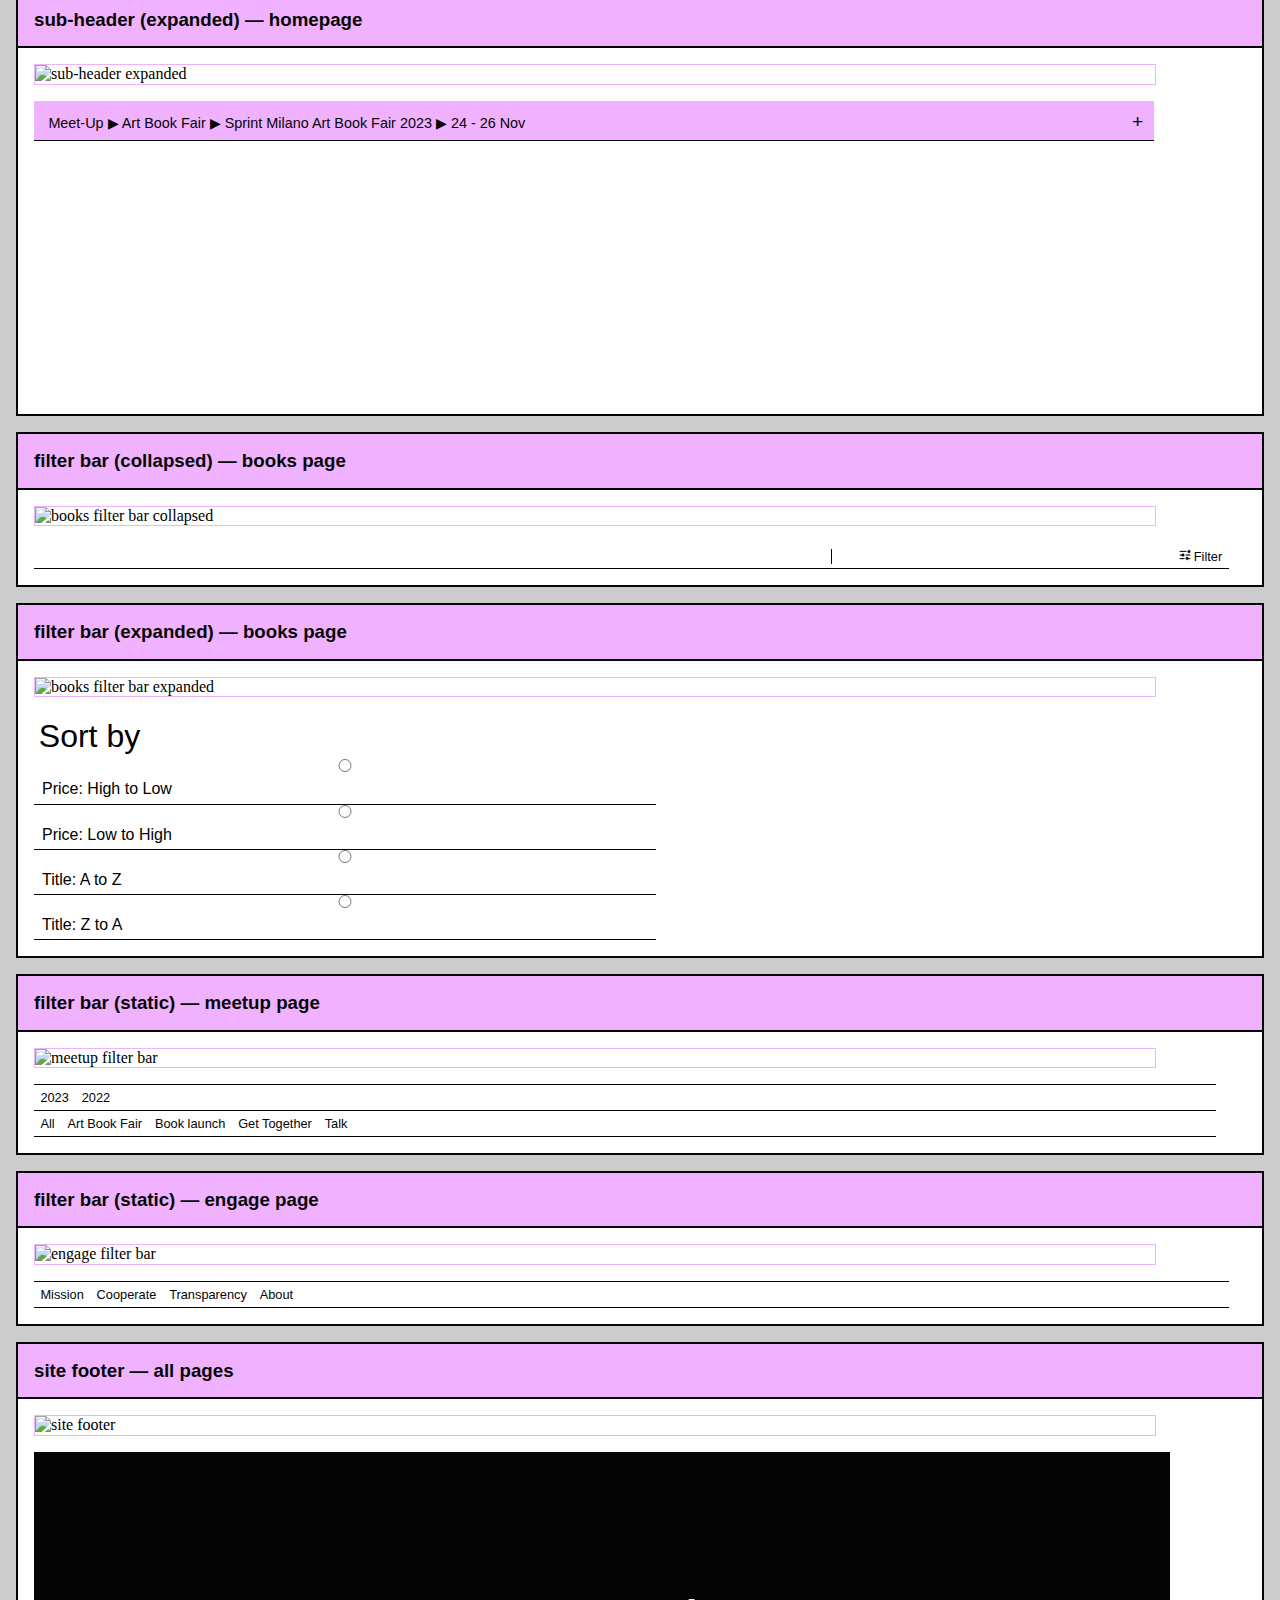
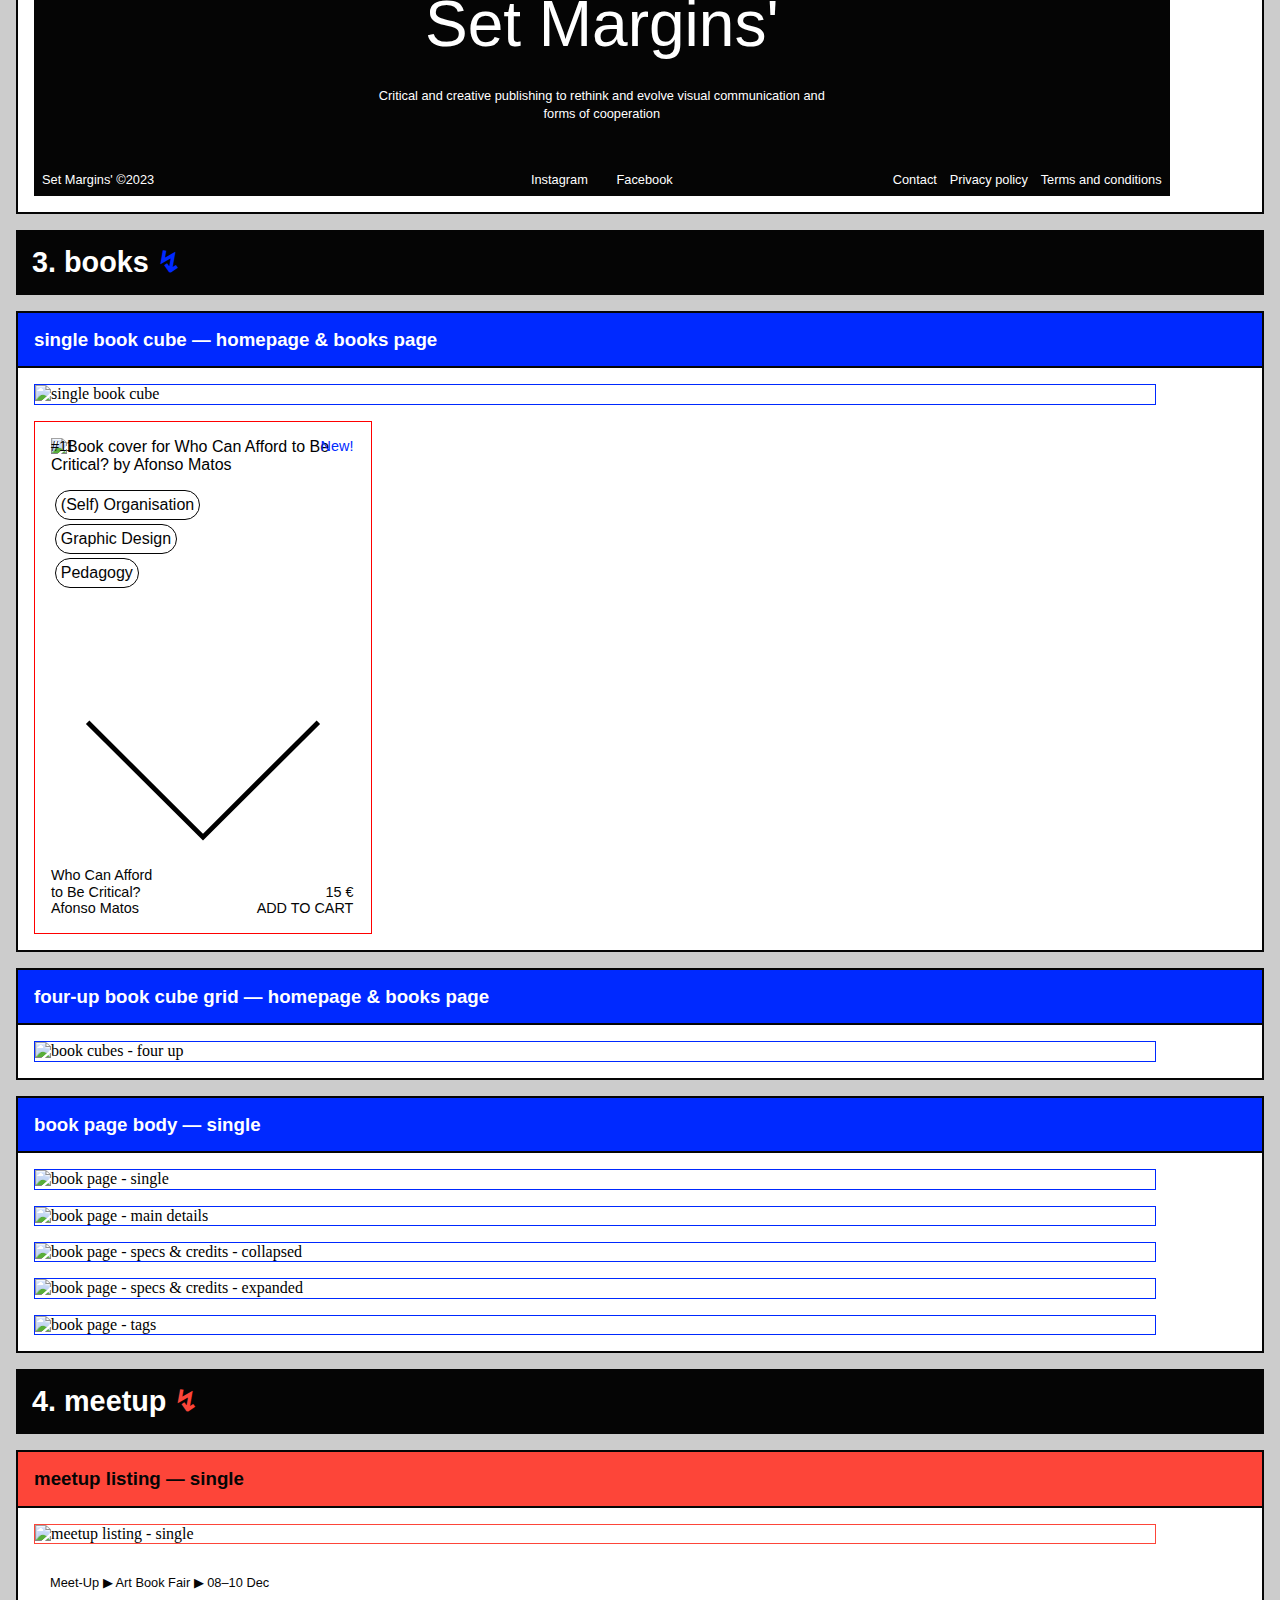
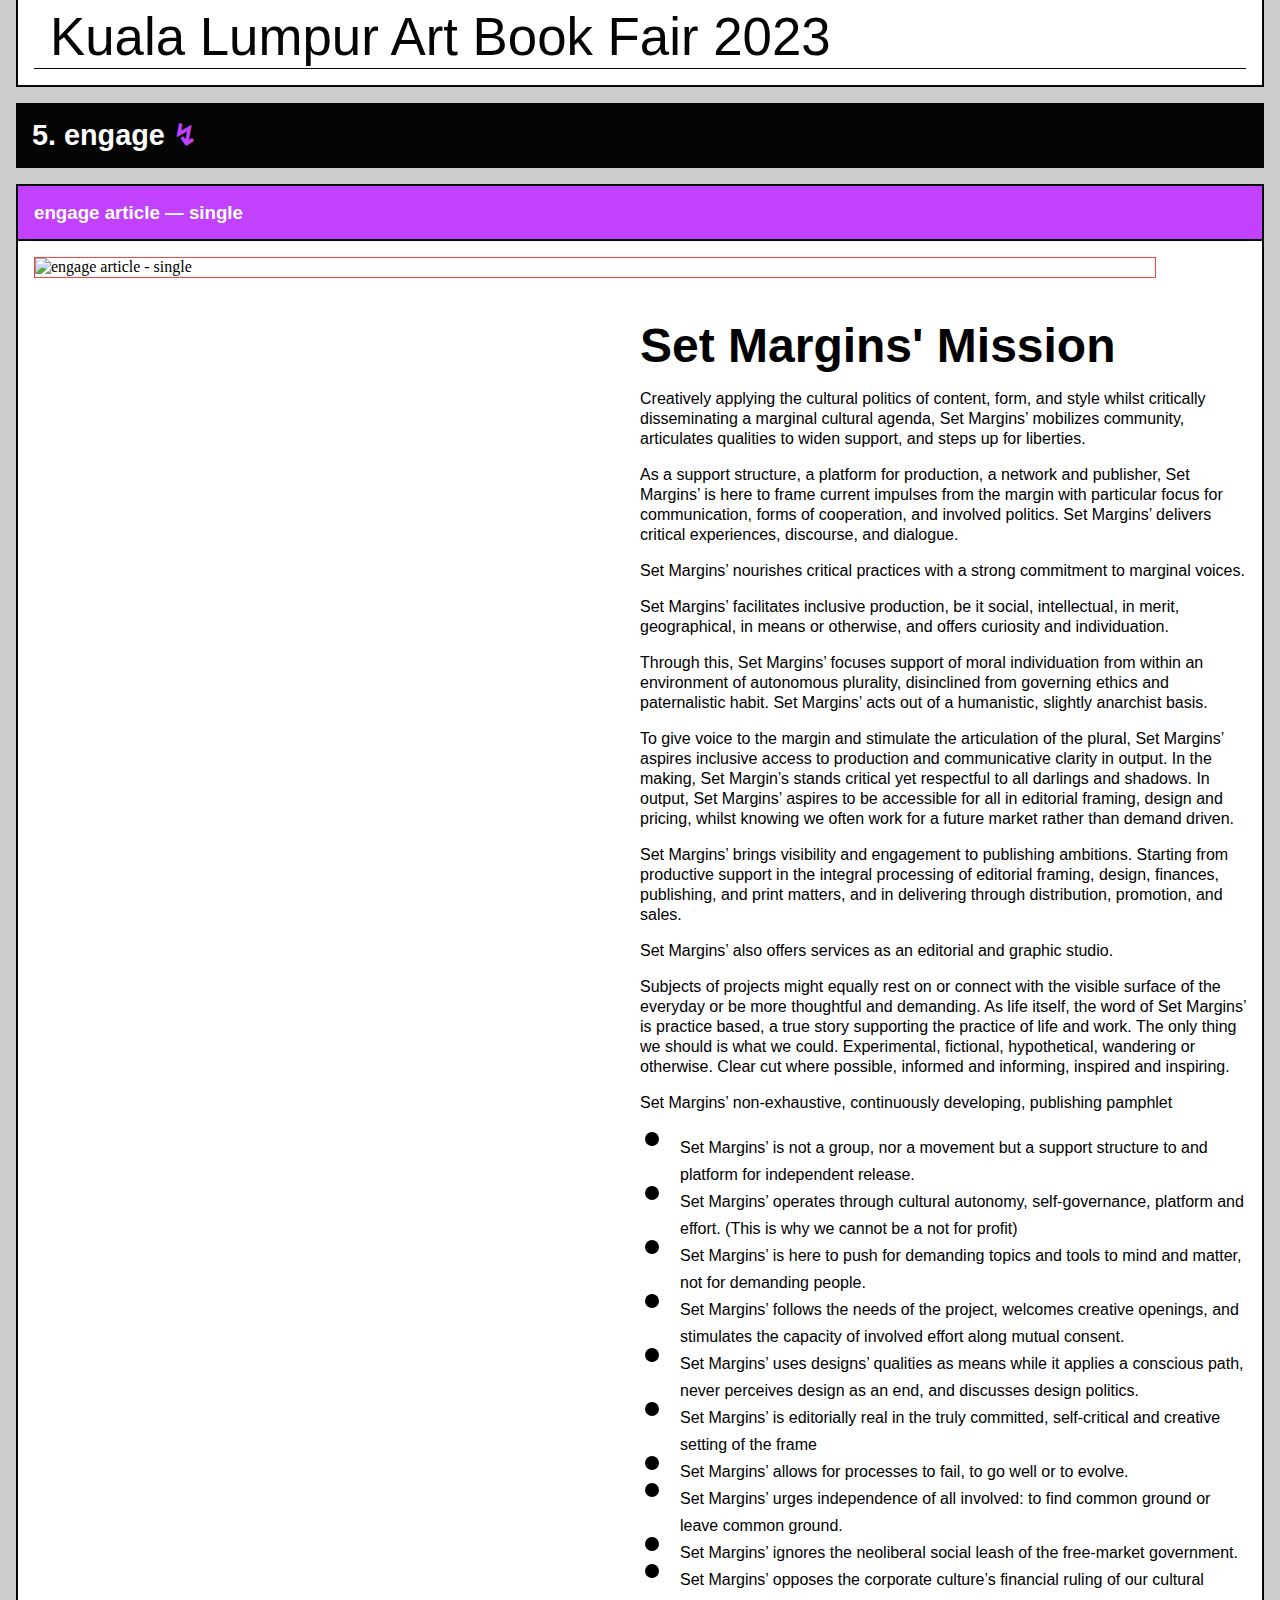
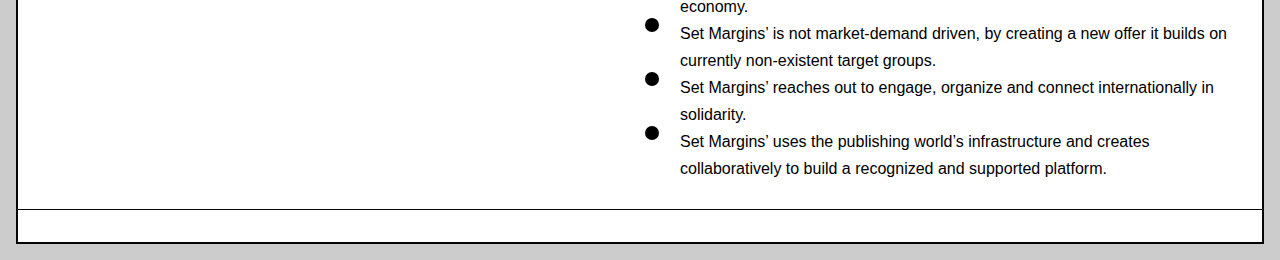
==== commit 2cf3ffbc: "component updates…" ====
--- a/components/index.html
+++ b/components/index.html
@@ -140,7 +140,9 @@
 					<img src="#" srcset="img/2-books-grid/filter/filter-bar__unclicked.png 2x" alt="books filter bar collapsed">
 				</div>
 				
-				
+				<nav class="site__books__filter-bar__collapsed">
+					<a href="#!" class="site__books__filter-bar__collapsed__item"><img src="../img/filter.png" alt="filter icon">Filter</a>
+				</nav>
 			</article>
 			
 			<article class="component__navs">
@@ -149,7 +151,25 @@
 					<img src="#" srcset="img/2-books-grid/filter/filter-bar__expanded.png 2x" alt="books filter bar expanded">
 				</div>
 				
-				
+				<div class="site__books__filter-bar__expanded">
+					<div class="site__books__filter-bar__expanded__sort">
+						<p class="site__books__filter-bar__expanded__header">Sort by</p>
+						<div class="site__books__filter-bar__expanded__list">
+							<input type="radio" name="price-high" id="price-high">
+							<label for="price-high">Price: High to Low</label>
+							<input type="radio" name="price-low" id="price-low">
+							<label for="price-low">Price: Low to High</label>
+							<input type="radio" name="title-a" id="title-a">
+							<label for="title-a">Title: A to Z</label>
+							<input type="radio" name="title-z" id="title-z">
+							<label for="title-z">Title: Z to A</label>
+						</div>
+					</div>
+					
+					<div class="site__books__filter-bar__expanded__filters">
+						
+					</div>
+				</div>
 			</article>
 			
 <!-- meetups page - year/type filter bar - non-expandable -->
--- a/components/main.css
+++ b/components/main.css
@@ -369,6 +369,59 @@
 	}
 }
 
+/* PRODUCTION - filter bar - books - collapsed */
+
+.site__books__filter-bar__collapsed {
+	display: flex;
+	margin: 1rem;
+	padding: 0.5em 0.5em 0.3em 0.5em;
+	width: 95%;
+	font-family: var(--f-area);
+	font-variation-settings: "slnt" 0, "wdth" 100, "wght" 500, "INKT" 0;
+	font-size: 0.8rem;
+	border-bottom: 1px solid var(--c-black);
+}
+
+.site__books__filter-bar__collapsed__item {
+	width: 33%;
+	text-align: right;
+	margin-left: auto;
+	border-left: 1px solid var(--c-black);
+	color: var(--c-black);
+	text-decoration: none;
+	& > img {
+		inline-size: 12px;
+		margin-right: 3px;
+	}
+}
+
+/* PRODUCTION - filter bar - books - expanded */
+
+.site__books__filter-bar__expanded {
+	margin: 1rem;
+	width: 50%;
+	font-family: var(--f-area);
+	font-variation-settings: "slnt" 0, "wdth" 100, "wght" 500, "INKT" 0;
+}
+
+.site__books__filter-bar__expanded__sort {
+	
+}
+
+.site__books__filter-bar__expanded__header {
+	font-size: 2rem;
+	padding: 0.3rem;
+}
+
+.site__books__filter-bar__expanded__list {
+	display: flex;
+	flex-direction: column;
+	& > * {
+		border-bottom: 1px solid var(--c-black);
+		padding: 0.5rem 0.5rem 0.3rem 0.5rem;
+	}
+}
+
 /* PRODUCTION - filter bar - meetup */
 
 .site__meetup__filter-bar {
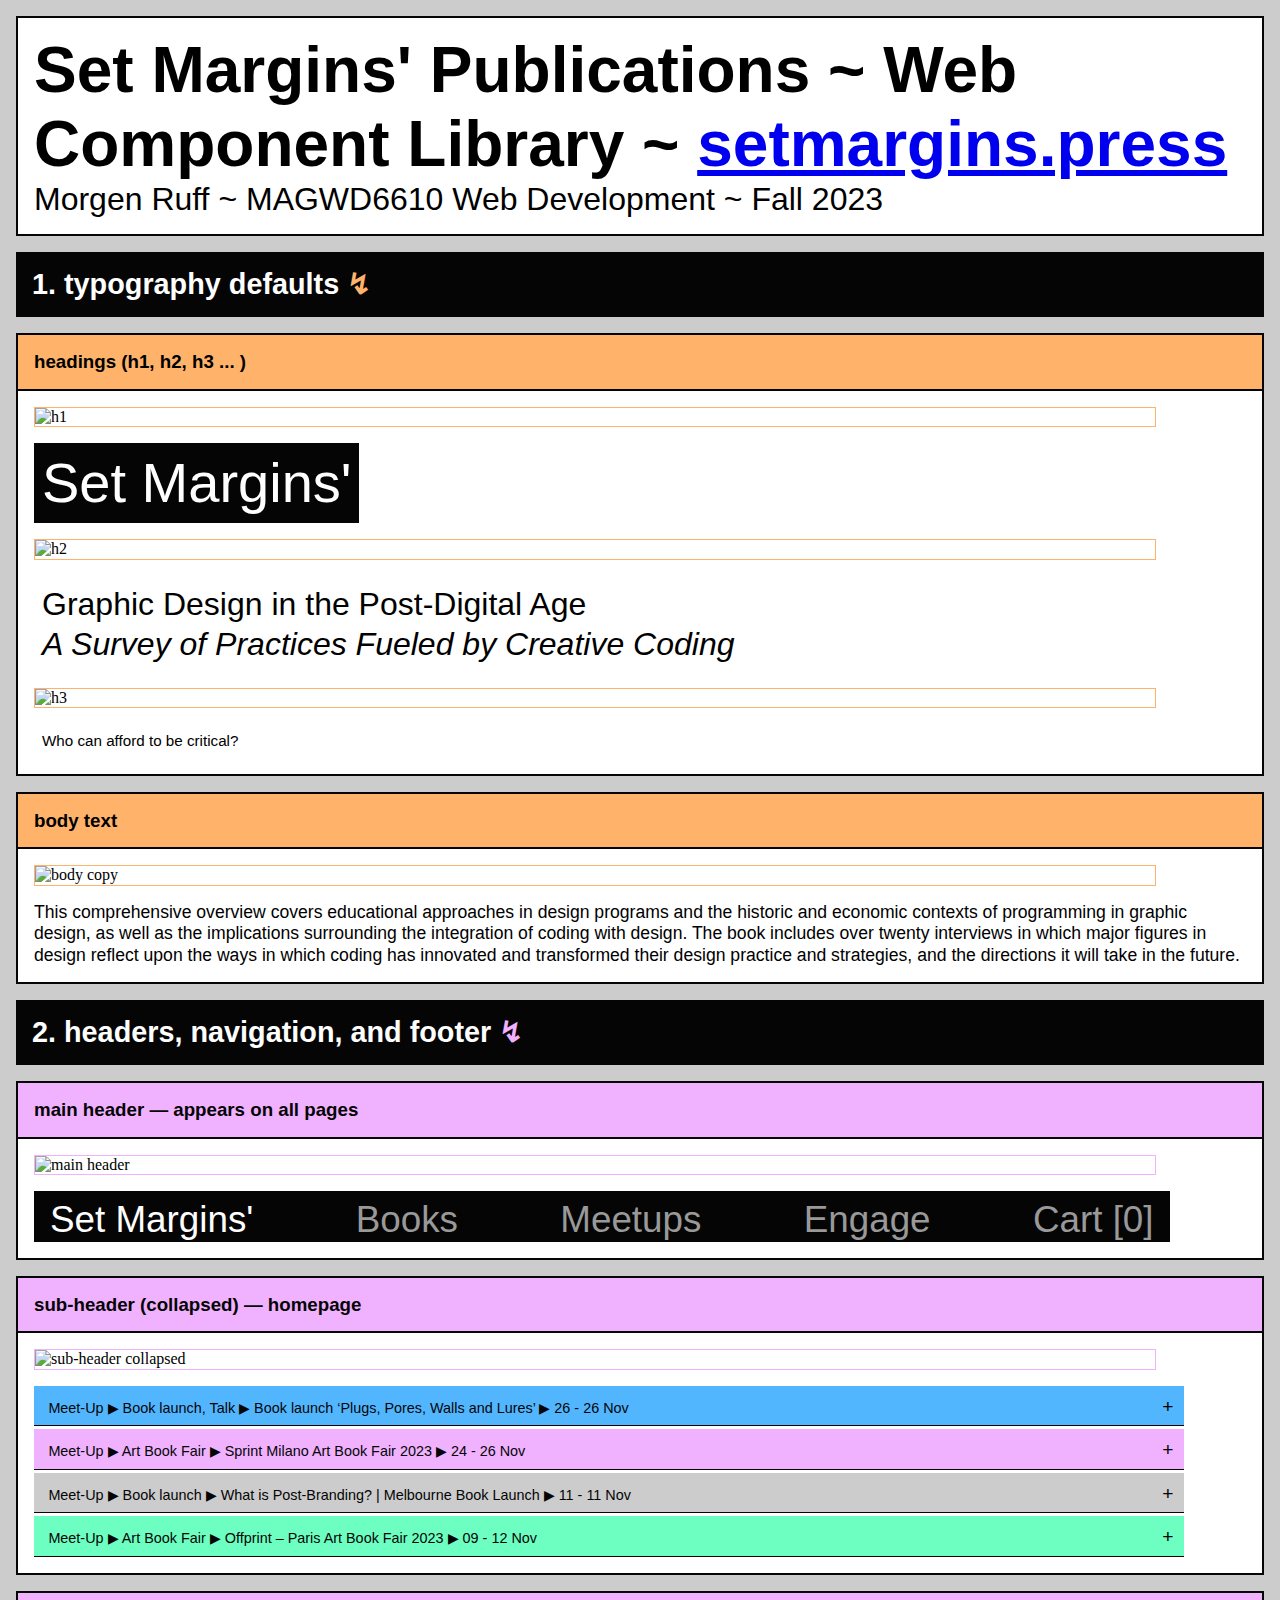
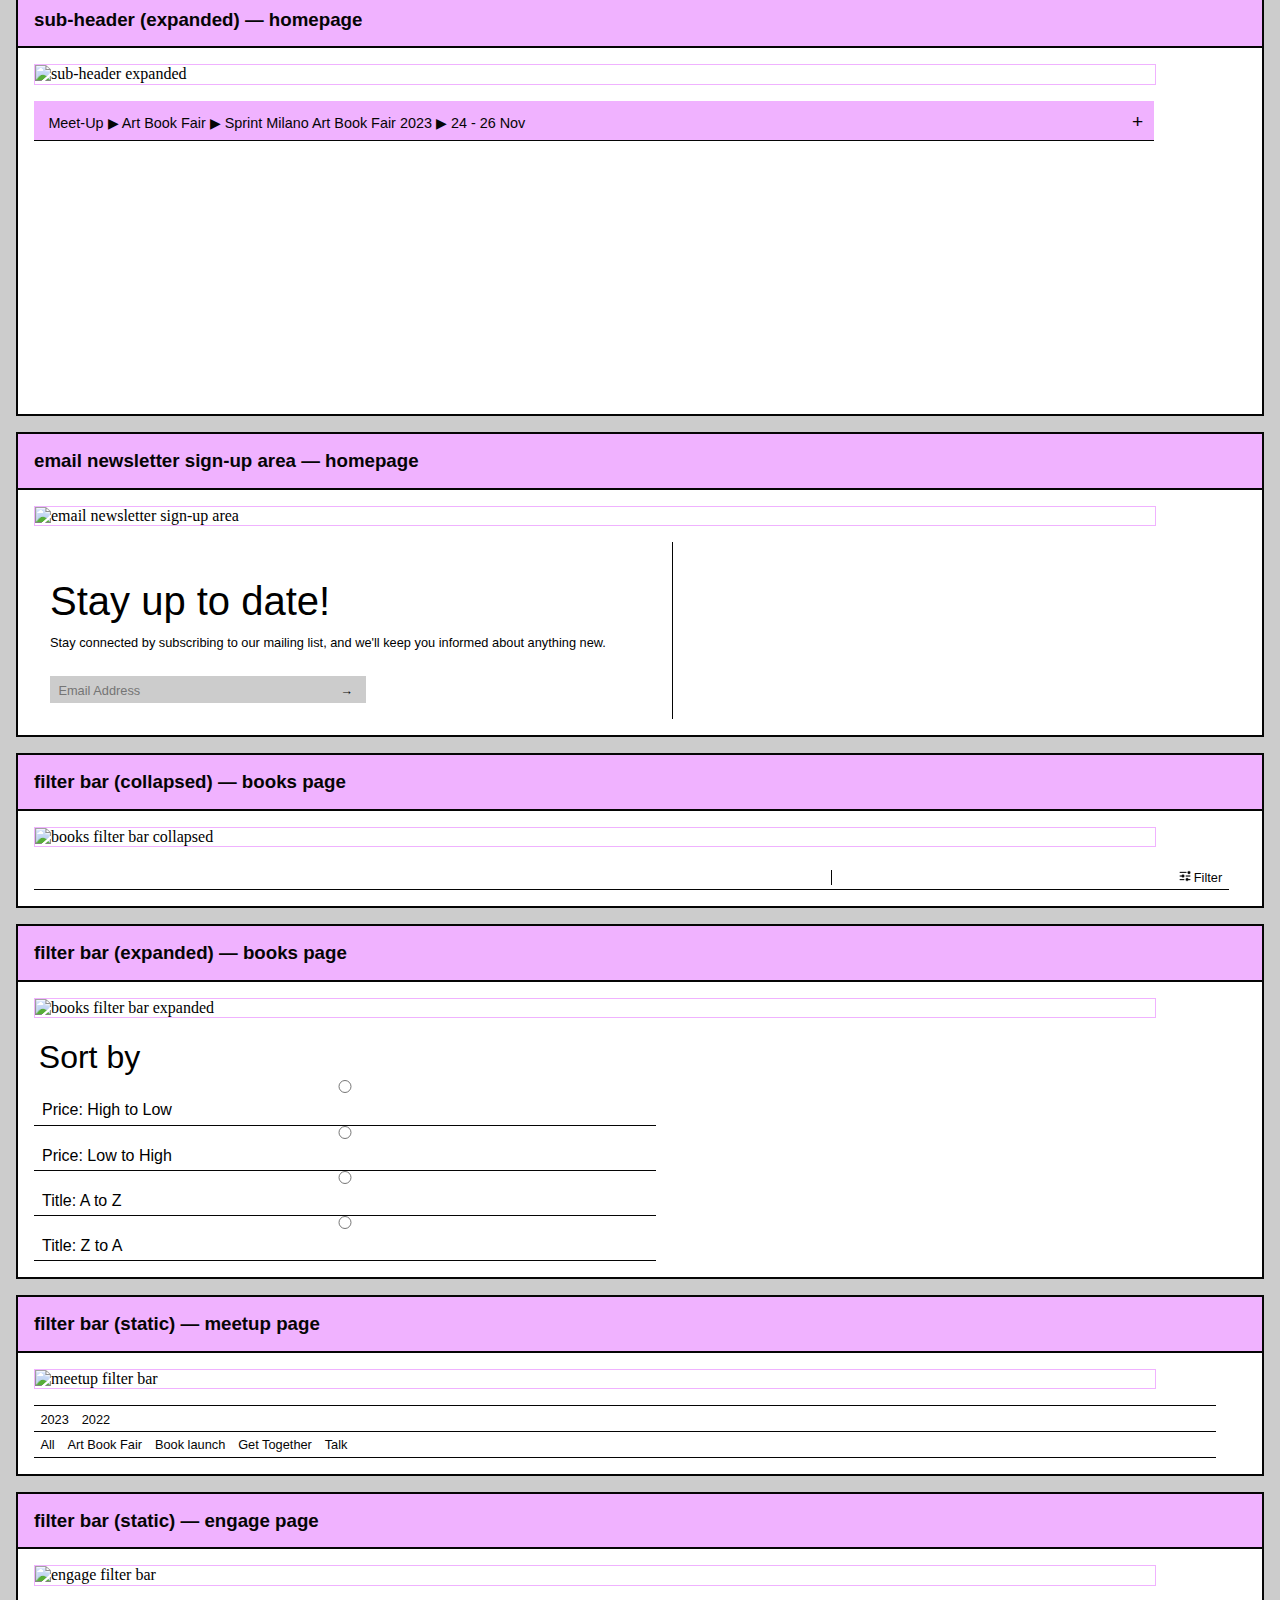
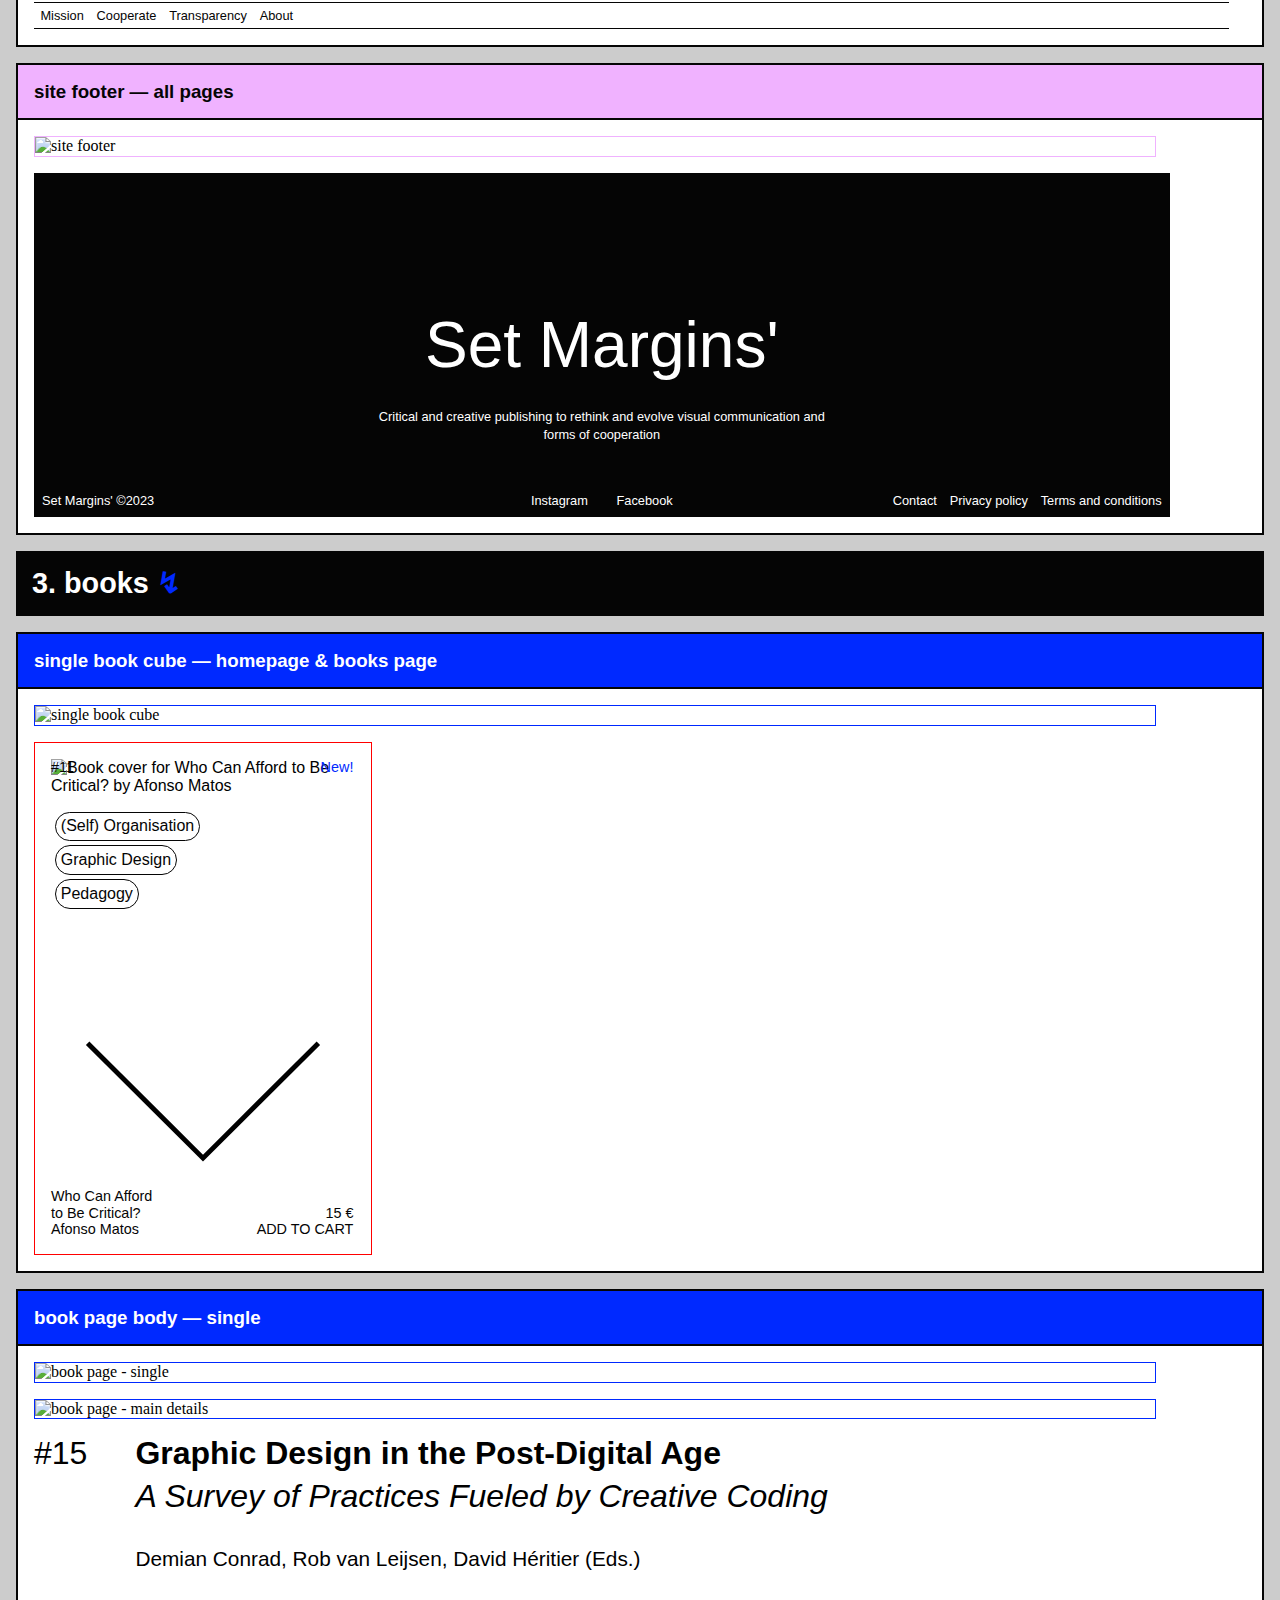
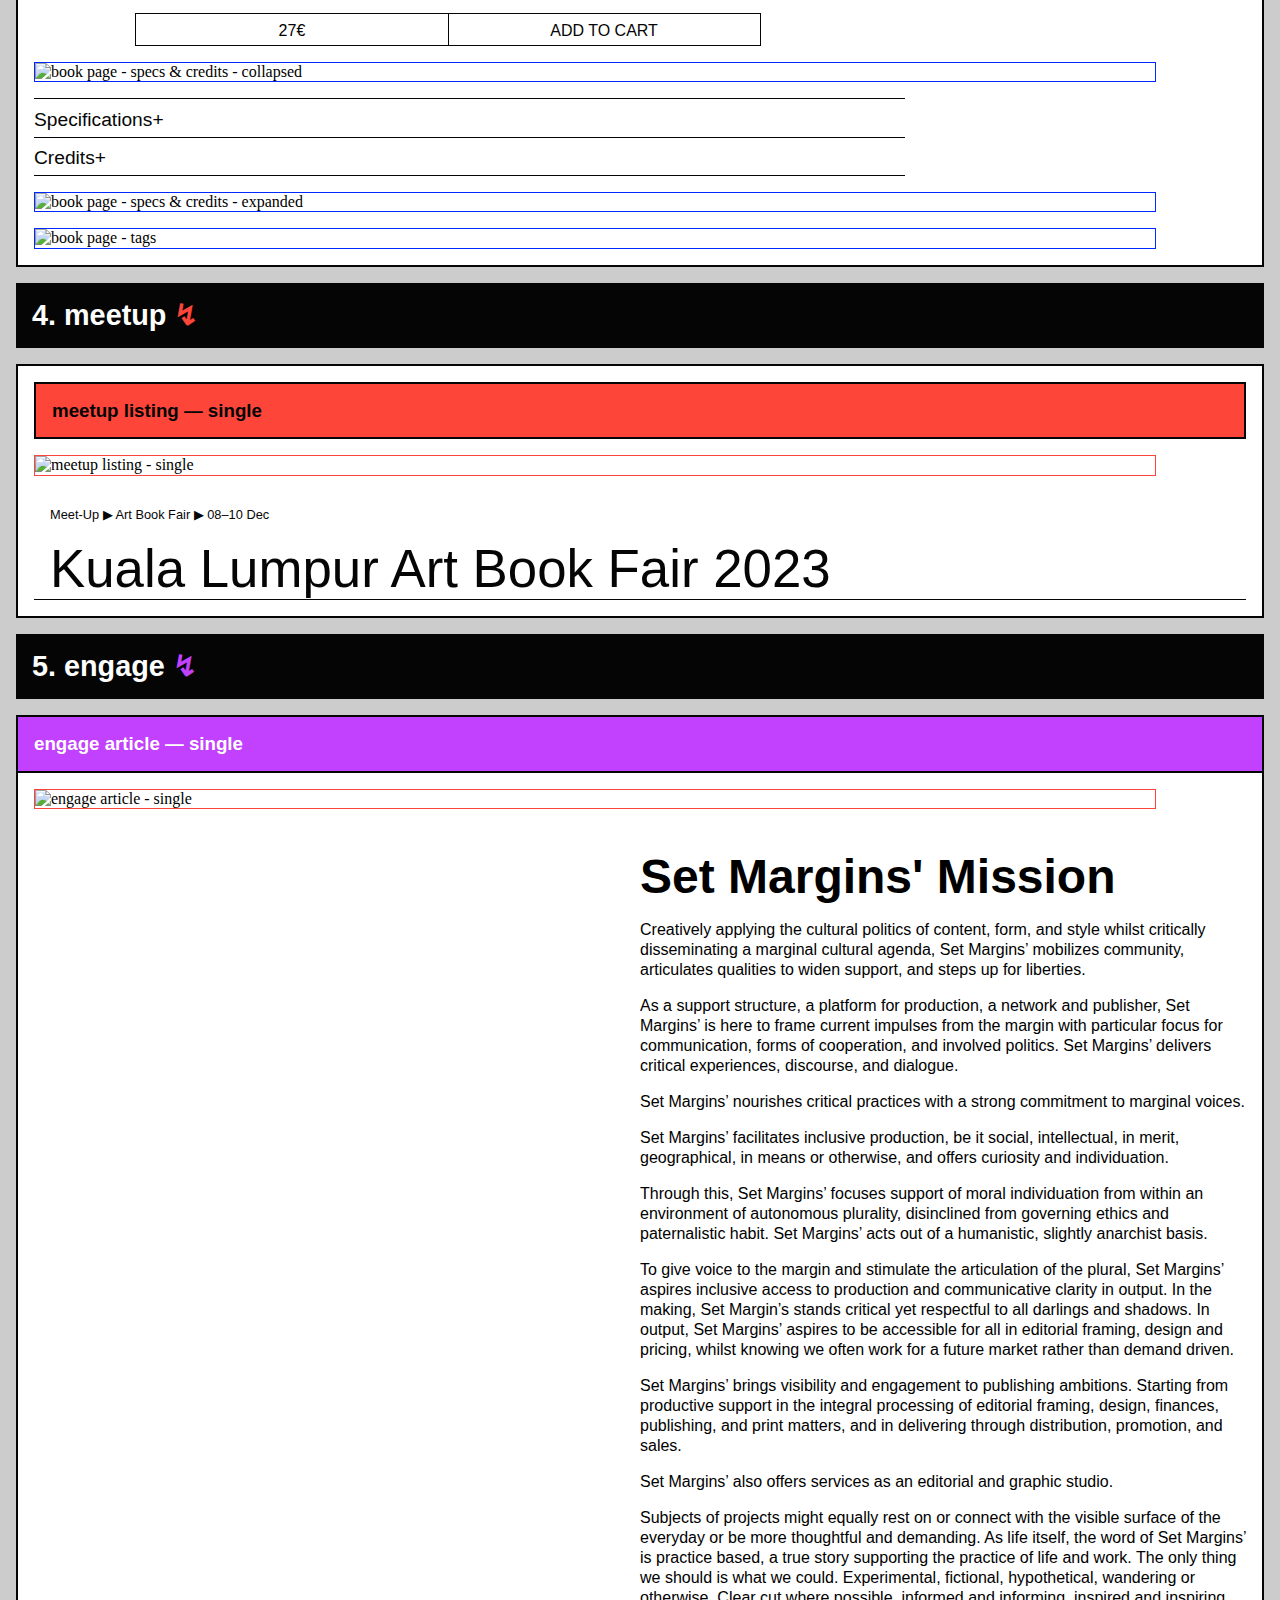
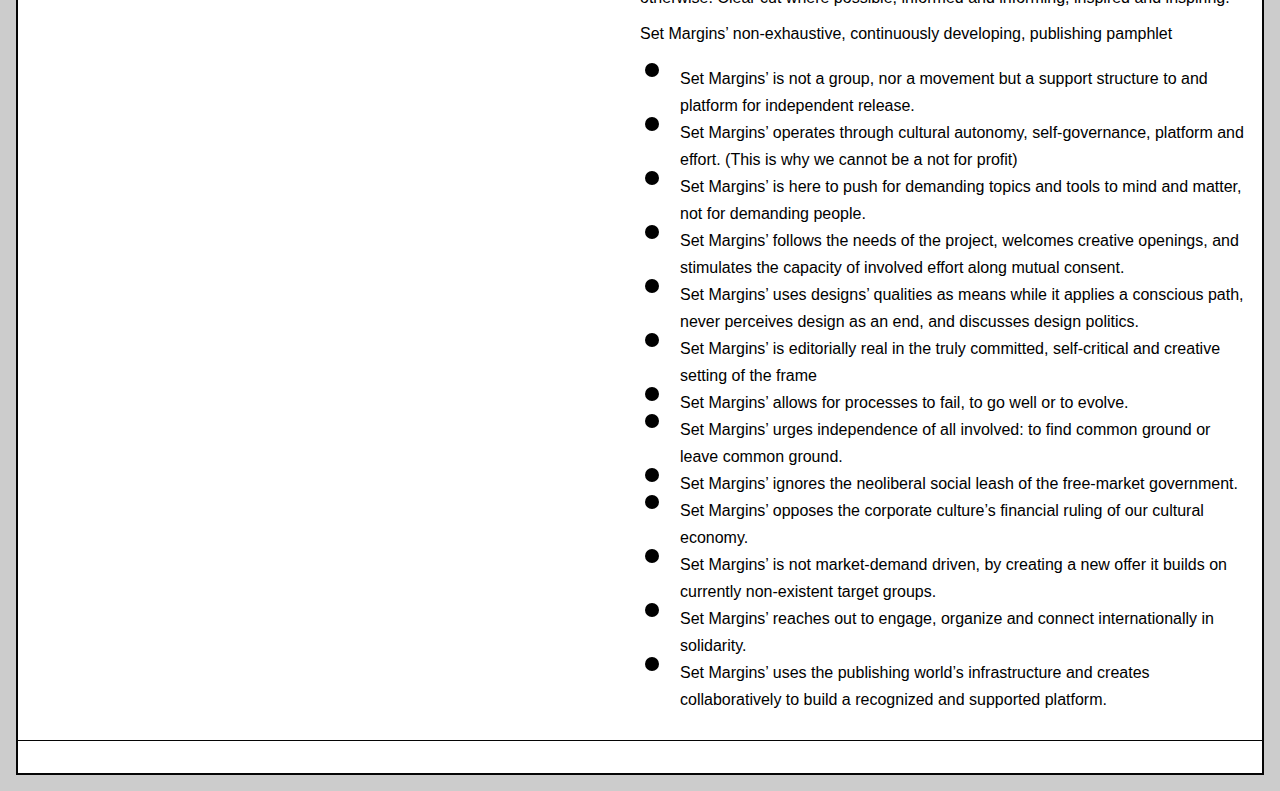
==== commit b20f6b48: "component updates" ====
--- a/components/index.html
+++ b/components/index.html
@@ -94,7 +94,7 @@
 				
 				<div class="site__sub-header__homepage">
 					<nav class="site__sub-header__homepage__list">
-						<a href="#! "class="site__sub-header__homepage__list__item site__sub-header__homepage__list__item--blue"><div class="site__sub-header__homepage__list__item__left">Meet-Up &#9654; Book launch, Talk &#9654; Book launch ‘Plugs, Pores, Walls and Lures’ &#9654; 26 - 26 Nov</div><div class="site__sub-header__homepage__list__item__right">&#43;</div></a>
+						<a href="#!" class="site__sub-header__homepage__list__item site__sub-header__homepage__list__item--blue"><div class="site__sub-header__homepage__list__item__left">Meet-Up &#9654; Book launch, Talk &#9654; Book launch ‘Plugs, Pores, Walls and Lures’ &#9654; 26 - 26 Nov</div><div class="site__sub-header__homepage__list__item__right">&#43;</div></a>
 						
 						<a href="#!" class="site__sub-header__homepage__list__item site__sub-header__homepage__list__item--purple"><div class="site__sub-header__homepage__list__item__left">Meet-Up &#9654; Art Book Fair &#9654; Sprint Milano Art Book Fair 2023 &#9654; 24 - 26 Nov</div><div class="site__sub-header__homepage__list__item__right">&#43;</div></a>
 						
@@ -131,7 +131,27 @@
 					</div>
 				</div>
 			</article>		
-			
+
+<!-- email newsletter section - homepage -->
+
+			<article class="component__navs">
+				<h3 class="component__navs__header">email newsletter sign-up area &mdash; homepage</h3>
+				<div class="component__navs__screenshot">
+					<img src="#" srcset="img/1-homepage/newsletter/newsletter.png 2x" alt="email newsletter sign-up area">
+				</div>
+				
+				<div class="site__newsletter__homepage">
+					<div class="site__newsletter__homepage__section">
+						<p class="site__newsletter__homepage__section__header">Stay up to date!</p>
+						<p class="site__newsletter__homepage__section__intro">Stay connected by subscribing to our mailing list, and we'll keep you informed about anything new.</p>
+						<form class="site__newsletter__homepage__section__input">
+							<input type="email" name="email" id="email" placeholder="Email Address">
+							<button><a href="#!">&#8594;</a></button>
+						</form>
+					</div>
+				</div>
+			</article>
+
 <!-- homepage - books filter bar - expandable -->
 
 			<article class="component__navs">
@@ -265,7 +285,9 @@
 								</div>
 								<div class="site__book-cube__header-footer__footer__price-add-to-cart">
 									<p class="site__book-cube__header-footer__footer__price">15 €</p>
-									<a href="#!" class="site__book-cube__header-footer__footer__add-to-cart">ADD TO CART</a>
+									<a href="#!" class="site__book-cube__header-footer__footer__add-to-cart">
+										ADD TO CART
+									</a>
 								</div>
 							</div>
 						</div>
@@ -286,7 +308,7 @@
 				</a>
 			</article>
 
-<!-- book cube - four-up grid -->
+<!-- book cube - four-up grid 
 
 			<article class="component__books">
 				<h3 class="component__books__header">four-up book cube grid &mdash; homepage & books page</h3>
@@ -295,7 +317,9 @@
 				</div>
 				
 				
-			</article>
+			</article>  
+		
+-->
 
 <!-- book page body - single -->
 
@@ -310,11 +334,35 @@
 				</div>
 				
 				<div class="site__book-page__main-details">
-					
+					<div class="site__book-page__main-details__catalog-no">
+						<p>#15</p>
+					</div>
+					<div class="site__book-page__main-details__content">
+						<div class="site__book-page__main-details__content__title-author">
+							<h2 class="site__book-page__main-details__content__title-author__title">Graphic Design in the Post-Digital Age</h2>
+							<p class="site__book-page__main-details__content__title-author__subtitle">A Survey of Practices Fueled by Creative Coding</p>
+							<p class="site__book-page__main-details__content__title-author__author">Demian Conrad, Rob van Leijsen, David Héritier (Eds.)</p>
+						</div>
+						<div class="site__book-page__main-details__content__price-cart">
+							<p class="site__book-page__main-details__content__price-cart__price">27€</p>
+							<a href="#!" class="site__book-page__main-details__content__price-cart__cart">Add to Cart</a>
+						</div>
+					</div>
 				</div>
 				
 				<div class="component__books__screenshot">
 					<img src="#" srcset="img/3-book-page/book-page__specs-credits--unexpanded.png 2x" alt="book page - specs & credits - collapsed">
+				</div>
+				
+				<div class="site__book-page__specs-credits__collapsed">
+					<a href="#!" class="site__book-page__specs-credits__collapsed__item">
+						<span>Specifications</span>
+						<span>&#43;</span>
+					</a>
+					<a href="#!" class="site__book-page__specs-credits__collapsed__item">
+						<span>Credits</span>
+						<span>&#43;</span>
+					</a>
 				</div>
 				
 				<div class="component__books__screenshot">
--- a/components/main.css
+++ b/components/main.css
@@ -369,6 +369,61 @@
 	}
 }
 
+/* PRODUCTION - email newsletter sign-up */
+
+.site__newsletter__homepage {
+	display: flex;
+	margin: 1rem;
+	font-family: var(--f-area);
+	font-variation-settings: "slnt" 0, "wdth" 100, "wght" 500, "INKT" 0;
+}
+
+.site__newsletter__homepage__section {
+	width: 50%;
+	padding: 1em;
+	border-right: 1px solid var(--c-black);
+	& :last-of-type {
+		border: none;
+	}
+}
+
+.site__newsletter__homepage__section__header {
+	margin: 0.5em 0 0.3em 0;
+	font-size: 2.5rem;
+}
+
+.site__newsletter__homepage__section__intro {
+	font-size: 0.8rem;
+}
+
+.site__newsletter__homepage__section__input {
+	display: flex;
+	width: 50%;
+	margin: 2em 0 0 0;
+	padding: 0.5em 0.5em 0.3em 0.5em;
+	font-size: 0.8rem;
+	background-color: var(--c-grey);
+	
+	& :focus-within {
+		outline: 1px solid var(--c-black);
+	}
+	& input {
+		background-color: var(--c-grey);
+		flex-grow: 2;
+		border: none;
+	}
+	& input:focus {
+		outline: none;
+	}
+	& button {
+		background-color: var(--c-grey);
+	}
+	& button a {
+		text-decoration: none;
+		color: var(--c-black);
+	}
+}
+
 /* PRODUCTION - filter bar - books - collapsed */
 
 .site__books__filter-bar__collapsed {
@@ -591,7 +646,7 @@
 
 /* PRODUCTION - books */
 
-/* book cube - single */
+/* PRODUCTION - book cube - single */
 
 .site__book-cube--a {
 	text-decoration: none;
@@ -727,6 +782,95 @@
 	max-width: 100%;
 }
 
+/* PRODUCTION - book page - body - single */
+
+.site__book-page__main-details {
+	display: flex;
+	gap: 3em;
+	margin: 1rem;
+	width: 80%;
+	font-family: var(--f-area);
+	font-variation-settings: "slnt" 0, "wdth" 100, "wght" 500, "INKT" 0;
+}
+
+.site__book-page__main-details__catalog-no {
+	font-size: 2rem;
+}
+
+.site__book-page__main-details__content__title-author {
+	
+}
+
+.site__book-page__main-details__content__title-author__title {
+	font-size: 2rem;
+	margin: 0 0 0.2em 0;
+}
+
+.site__book-page__main-details__content__title-author__subtitle {
+	font-size: 2rem;
+	font-style: italic;
+	margin-bottom: 1em;
+}
+
+.site__book-page__main-details__content__title-author__author {
+	font-size: 1.3rem;
+	margin-bottom: 2em;
+}
+
+.site__book-page__main-details__content__price-cart {
+	display: flex;
+	width: 90%;
+	border: 1px solid var(--c-black);
+}
+
+.site__book-page__main-details__content__price-cart__price,
+.site__book-page__main-details__content__price-cart__cart {
+	width: 50%;
+	padding: 0.5em 2em 0.3em 2em;
+	text-transform: uppercase;
+	text-align: center;
+}
+
+.site__book-page__main-details__content__price-cart__price {
+	border-right: 1px solid var(--c-black);
+}
+
+.site__book-page__main-details__content__price-cart__cart {
+	text-decoration: none;
+	color: var(--c-black);
+	&:hover {
+		background-color: var(--c-black);
+		color: var(--c-white);
+	}
+}
+
+/* PRODUCTION - book page - specs & credits - collapsed */
+
+.site__book-page__specs-credits__collapsed {
+	width: 70%;
+	margin: 1rem;
+	font-family: var(--f-area);
+	font-variation-settings: "slnt" 0, "wdth" 100, "wght" 500, "INKT" 0;
+	font-size: 1.2rem;
+}
+
+.site__book-page__specs-credits__collapsed__item {
+	display: flex;
+	flex-direction: row;
+	align-content: space-between;
+	align-items: baseline;
+	text-decoration: none;
+	color: var(--c-black);
+	padding: 0.5em 0 0.3em 0;
+	border-top: 1px solid var(--c-black);
+	&:hover {
+		color: var(--c-grey);
+	}
+	&:last-of-type {
+		border-bottom: 1px solid var(--c-black);
+	}
+}
+
 /* COMPONENT - meetup */
 
 .component__meetup {
@@ -743,10 +887,10 @@
 	font-family: var(--f-area);
 	font-variation-settings: "slnt" 0, "wdth" 100, "wght" 400, "INKT" 0;
 	padding: 1rem;
-	margin: 0;
+	margin: 1rem;
 	background-color: var(--c-red);
 	color: var(--c-black);
-	border-bottom: 2px solid var(--c-black);
+	border: 2px solid var(--c-black);
 }
 
 .component__meetup__screenshot img {
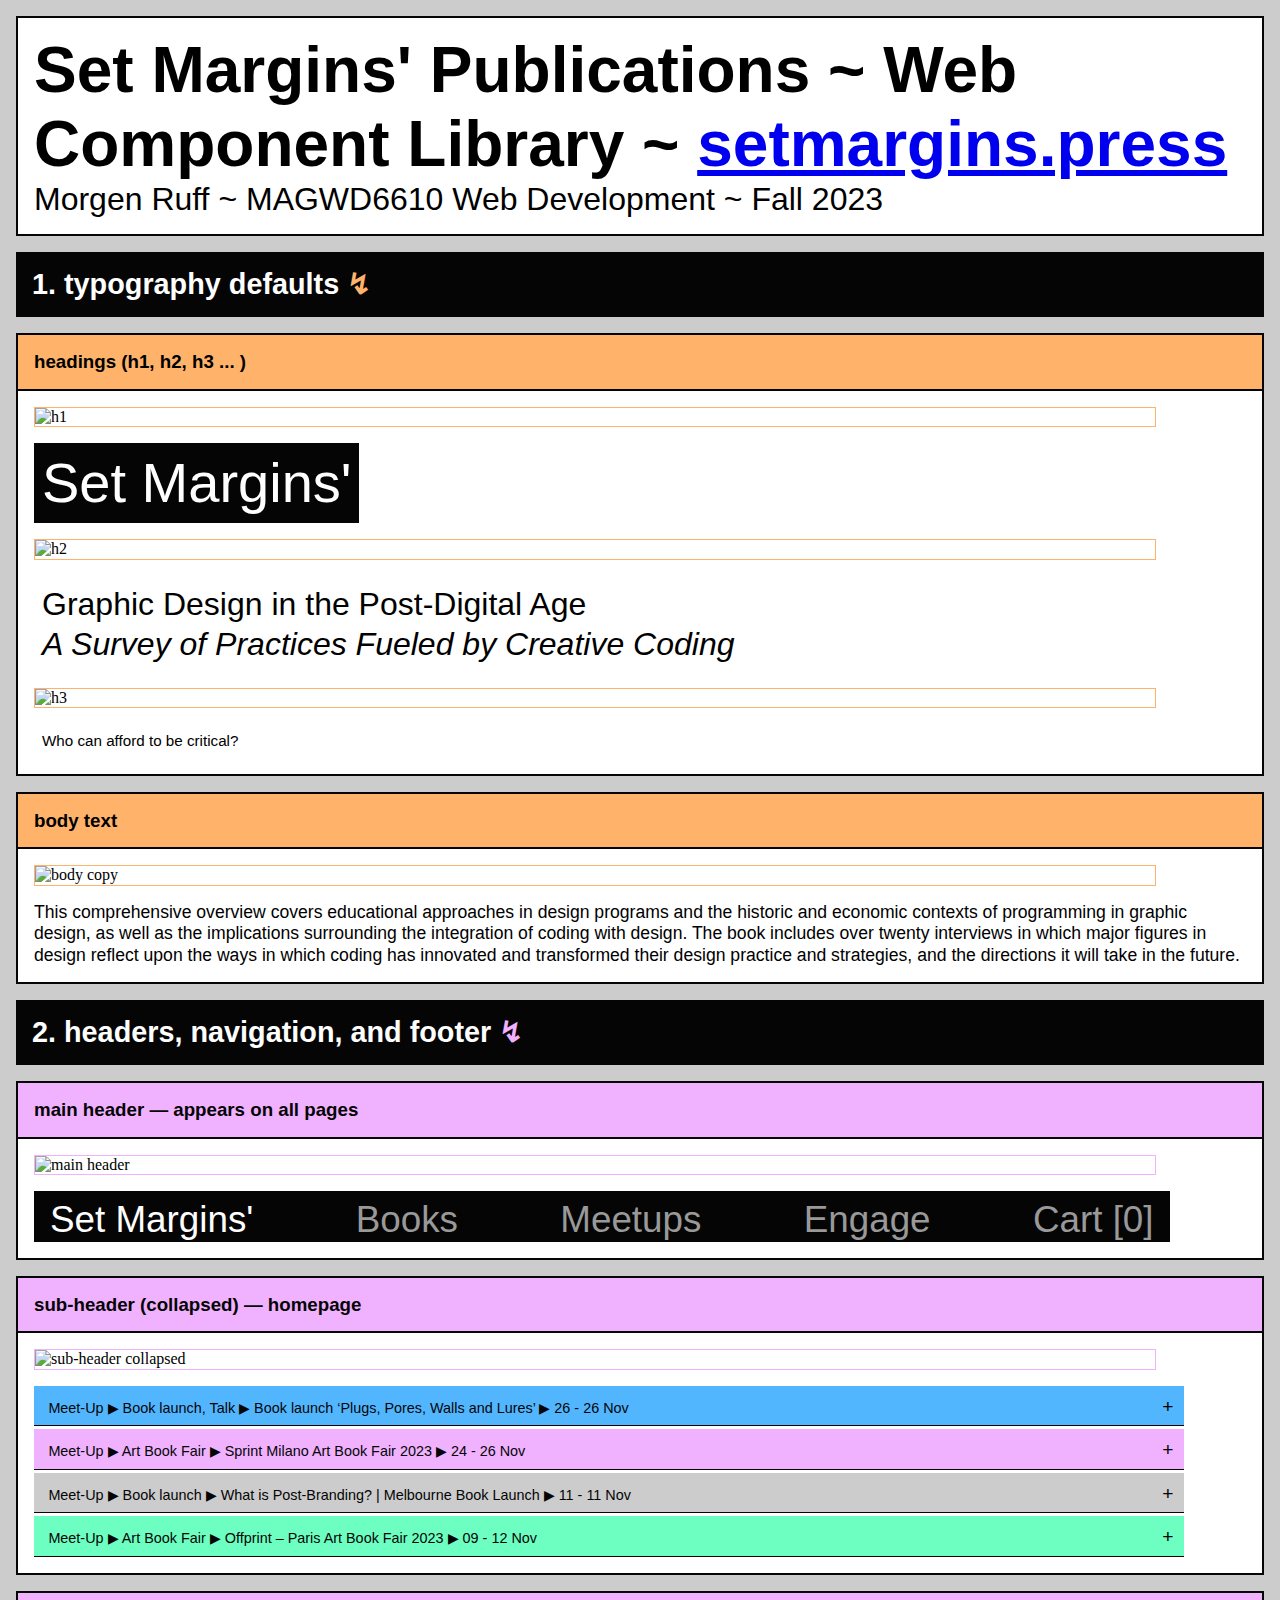
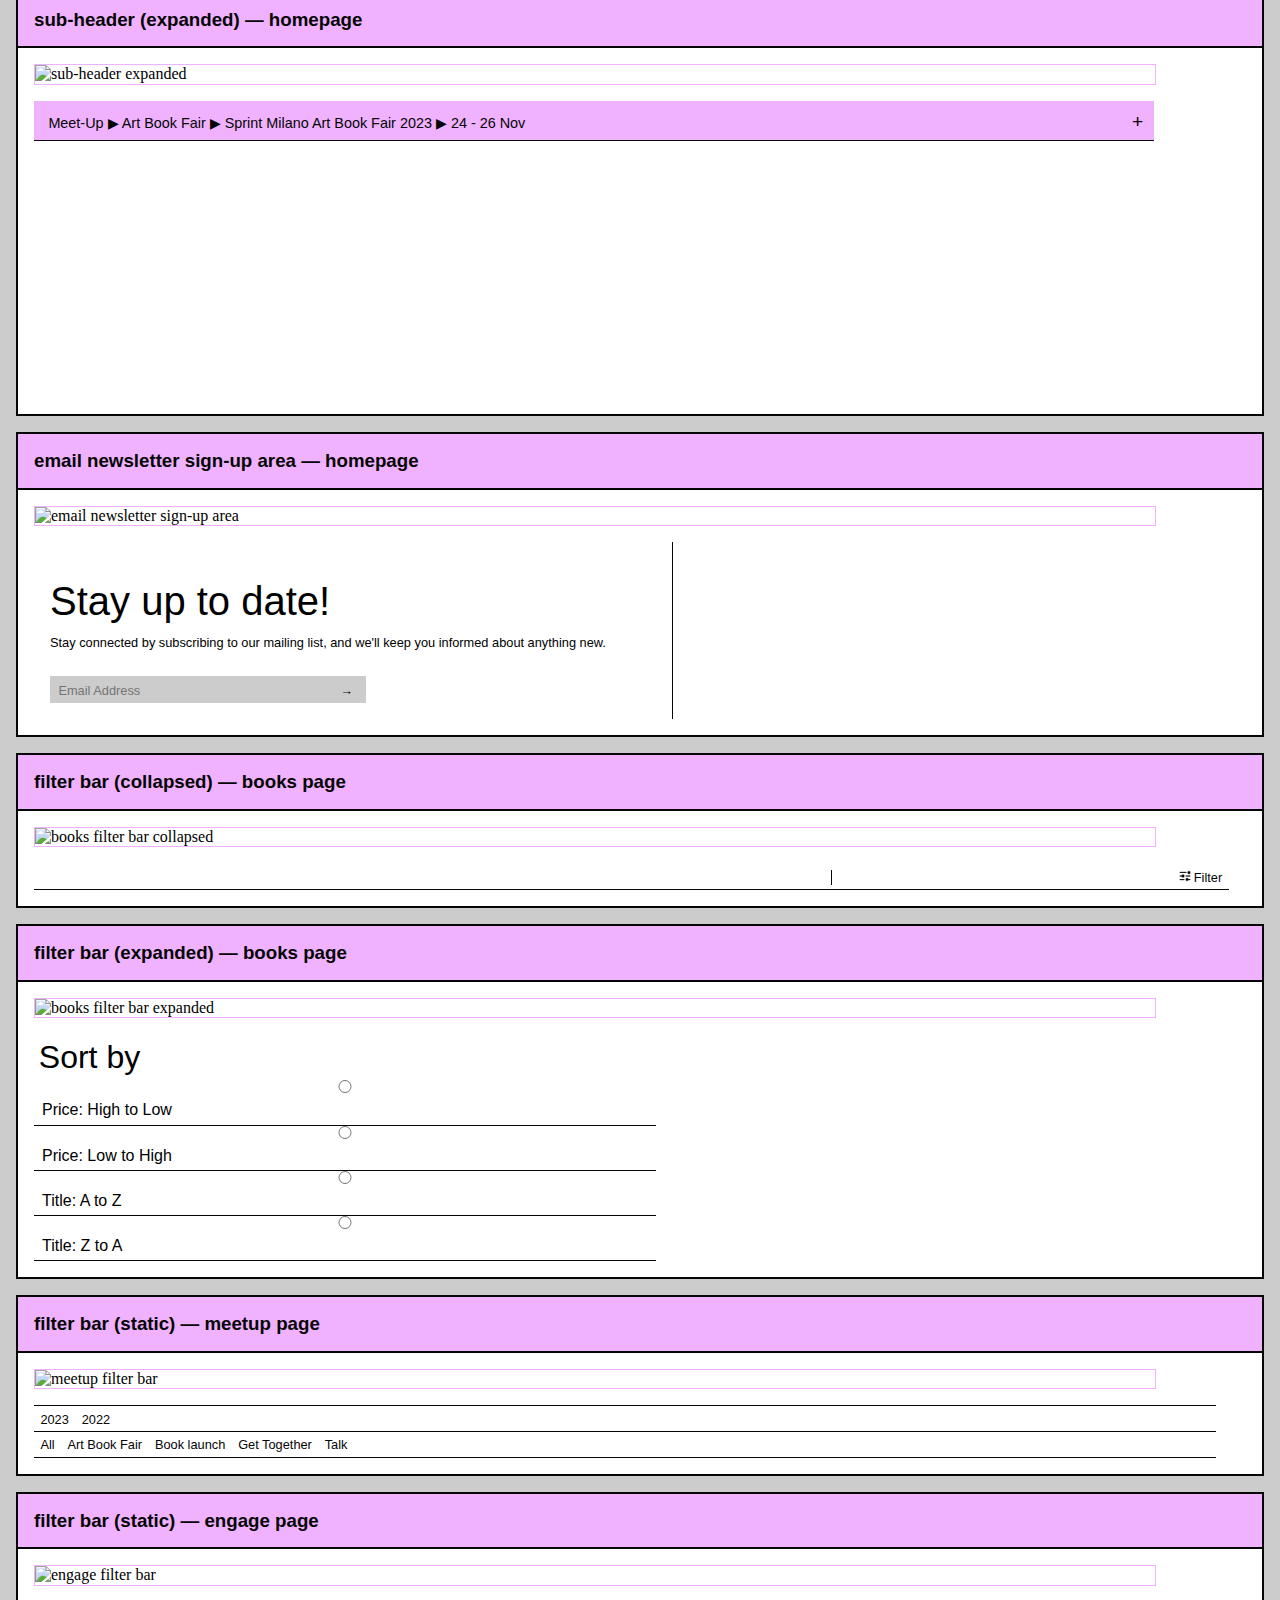
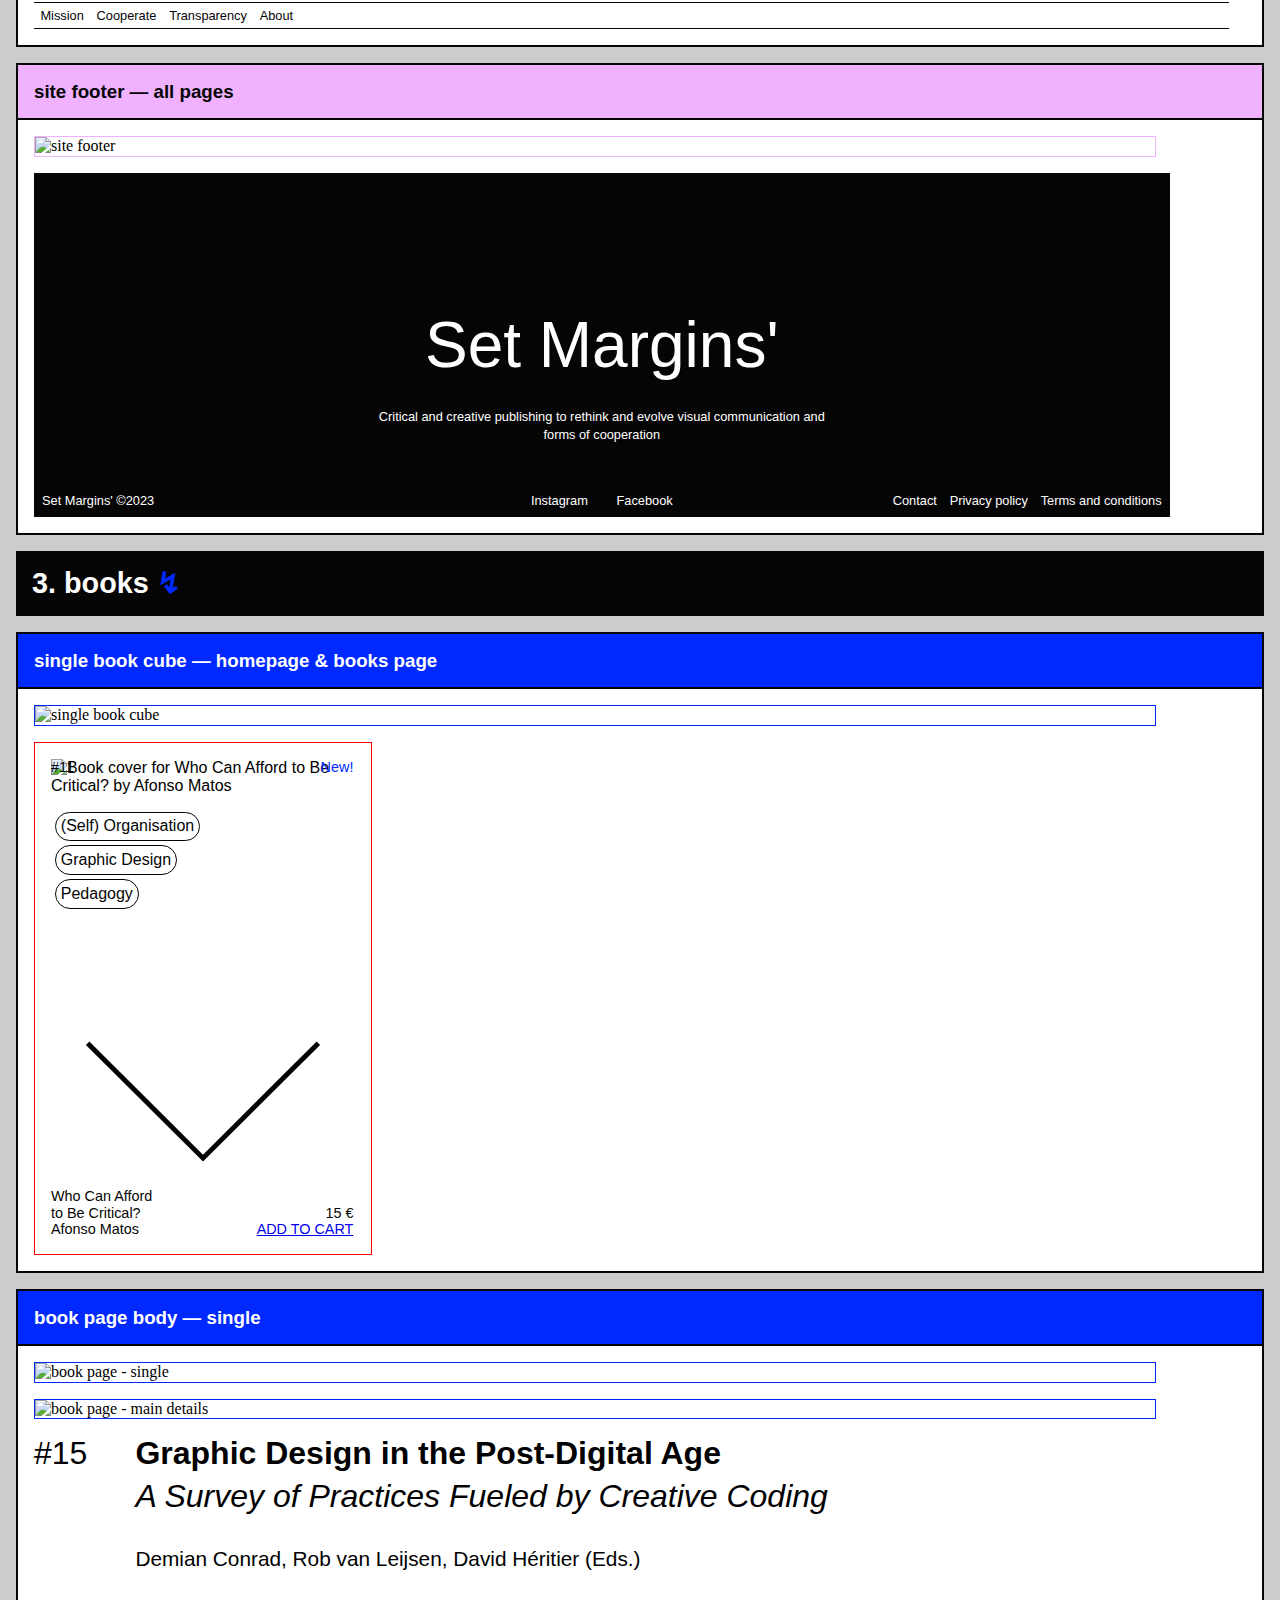
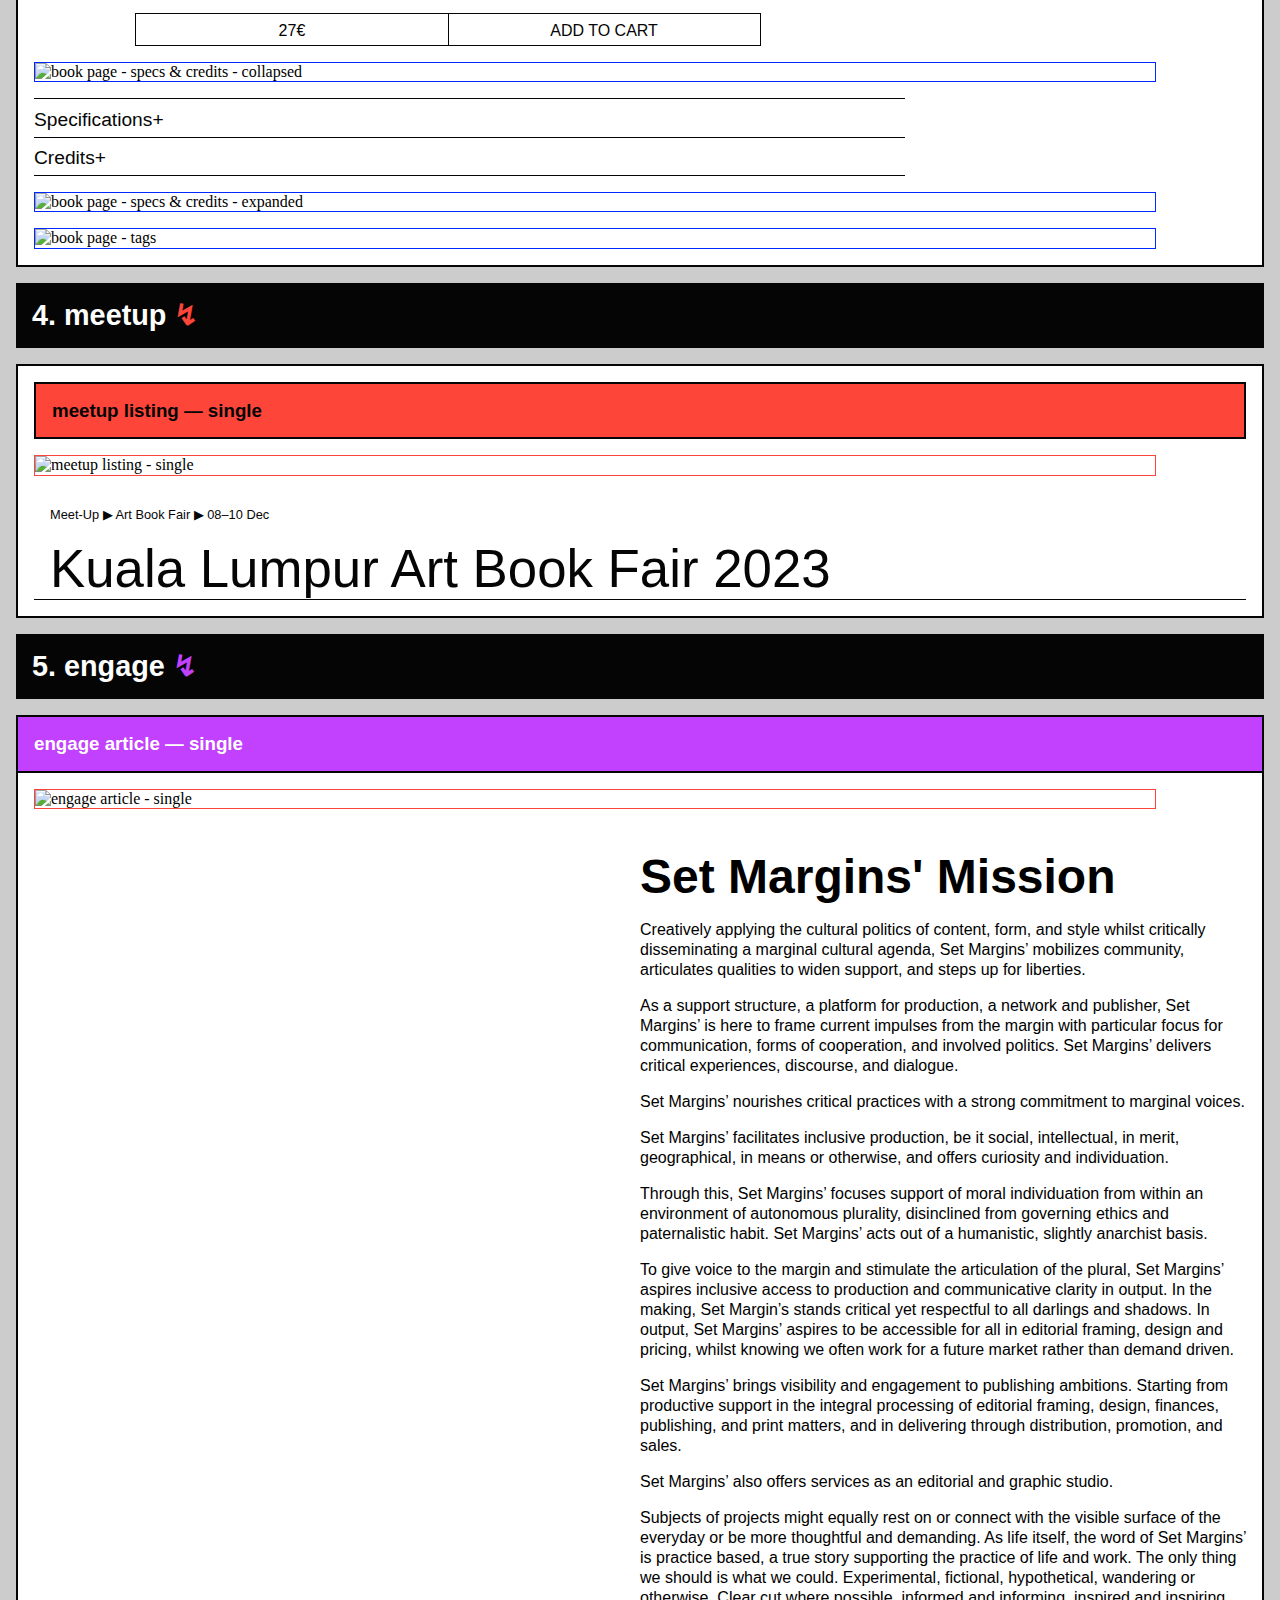
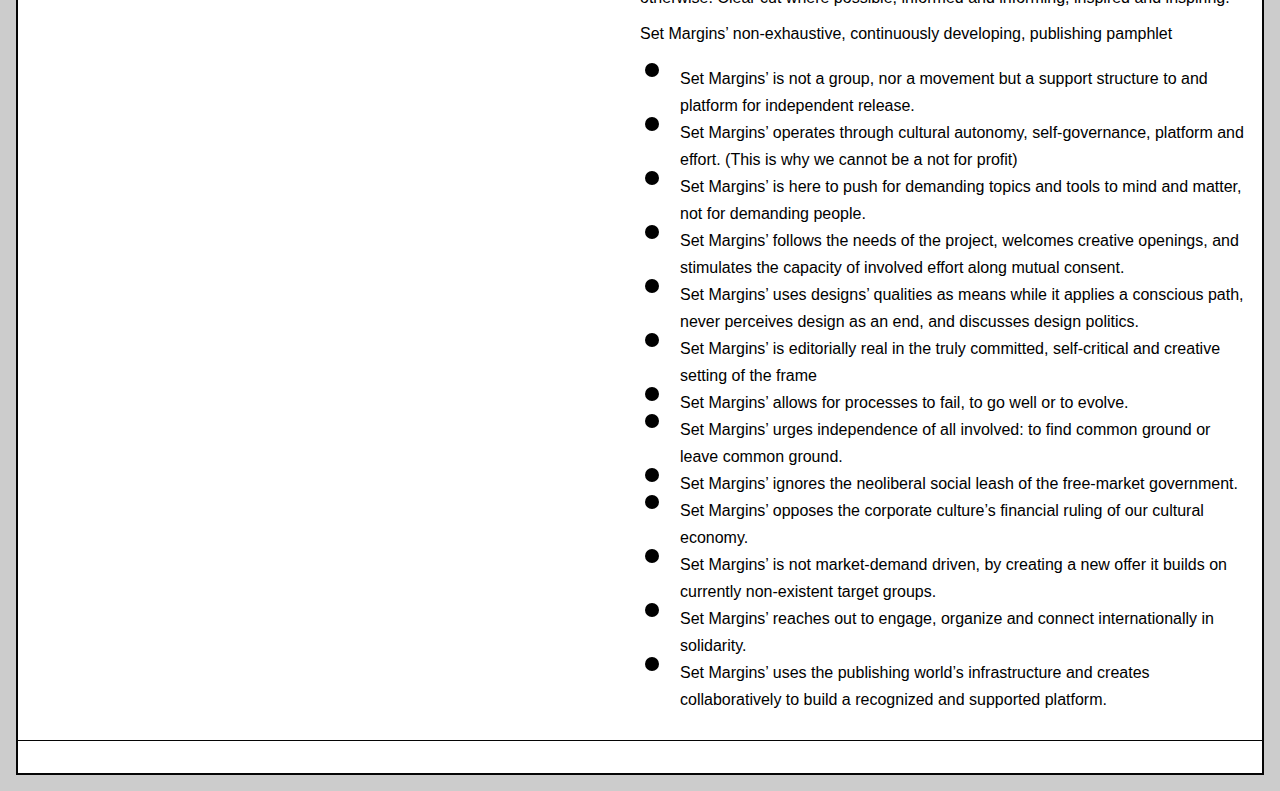
==== commit c9f88b1a: "component updates & cleanup" ====
--- a/components/index.html
+++ b/components/index.html
@@ -146,7 +146,7 @@
 						<p class="site__newsletter__homepage__section__intro">Stay connected by subscribing to our mailing list, and we'll keep you informed about anything new.</p>
 						<form class="site__newsletter__homepage__section__input">
 							<input type="email" name="email" id="email" placeholder="Email Address">
-							<button><a href="#!">&#8594;</a></button>
+							<button>&#8594;</button>
 						</form>
 					</div>
 				</div>
@@ -285,9 +285,7 @@
 								</div>
 								<div class="site__book-cube__header-footer__footer__price-add-to-cart">
 									<p class="site__book-cube__header-footer__footer__price">15 €</p>
-									<a href="#!" class="site__book-cube__header-footer__footer__add-to-cart">
-										ADD TO CART
-									</a>
+									<p class="site__book-cube__header-footer__footer__add-to-cart"><a href="#!">ADD TO CART</a></p>
 								</div>
 							</div>
 						</div>
@@ -357,11 +355,11 @@
 				<div class="site__book-page__specs-credits__collapsed">
 					<a href="#!" class="site__book-page__specs-credits__collapsed__item">
 						<span>Specifications</span>
-						<span>&#43;</span>
+						<span class="plus">&#43;</span>
 					</a>
 					<a href="#!" class="site__book-page__specs-credits__collapsed__item">
 						<span>Credits</span>
-						<span>&#43;</span>
+						<span class="plus">&#43;</span>
 					</a>
 				</div>
 				
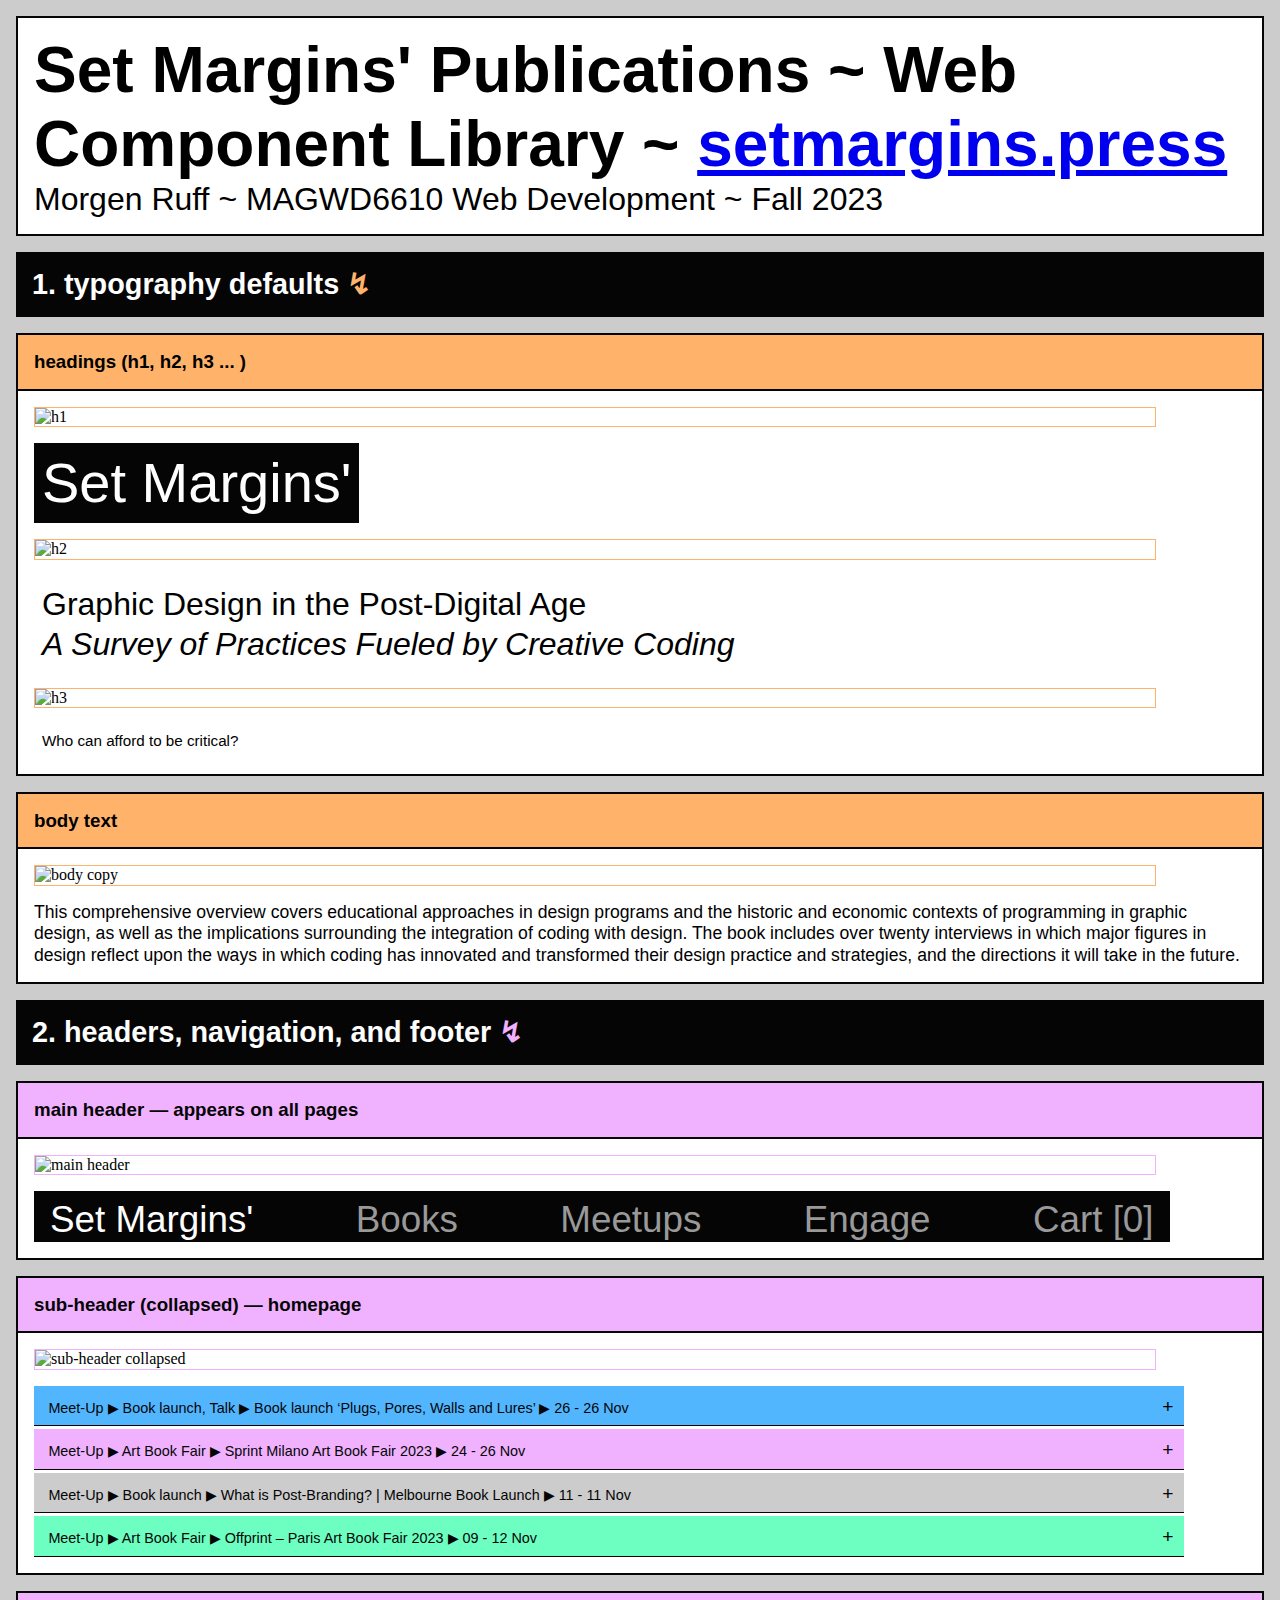
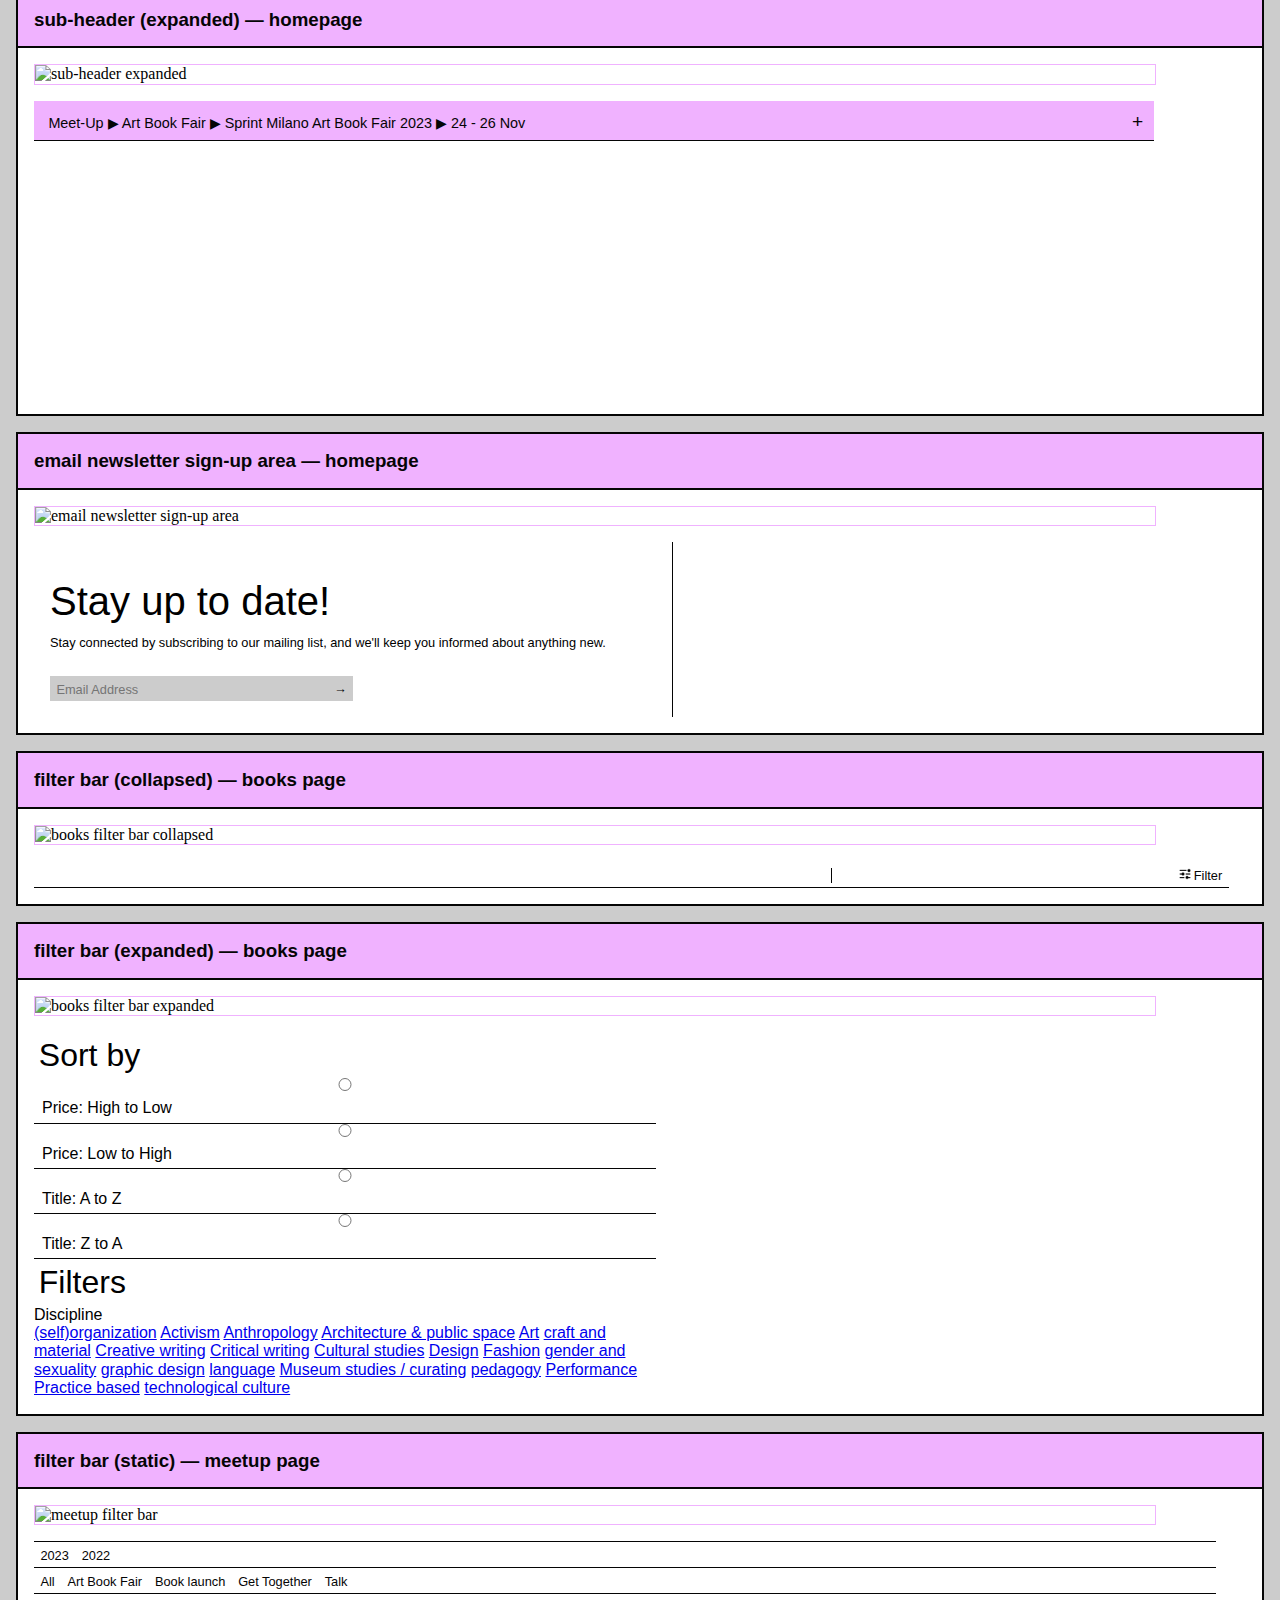
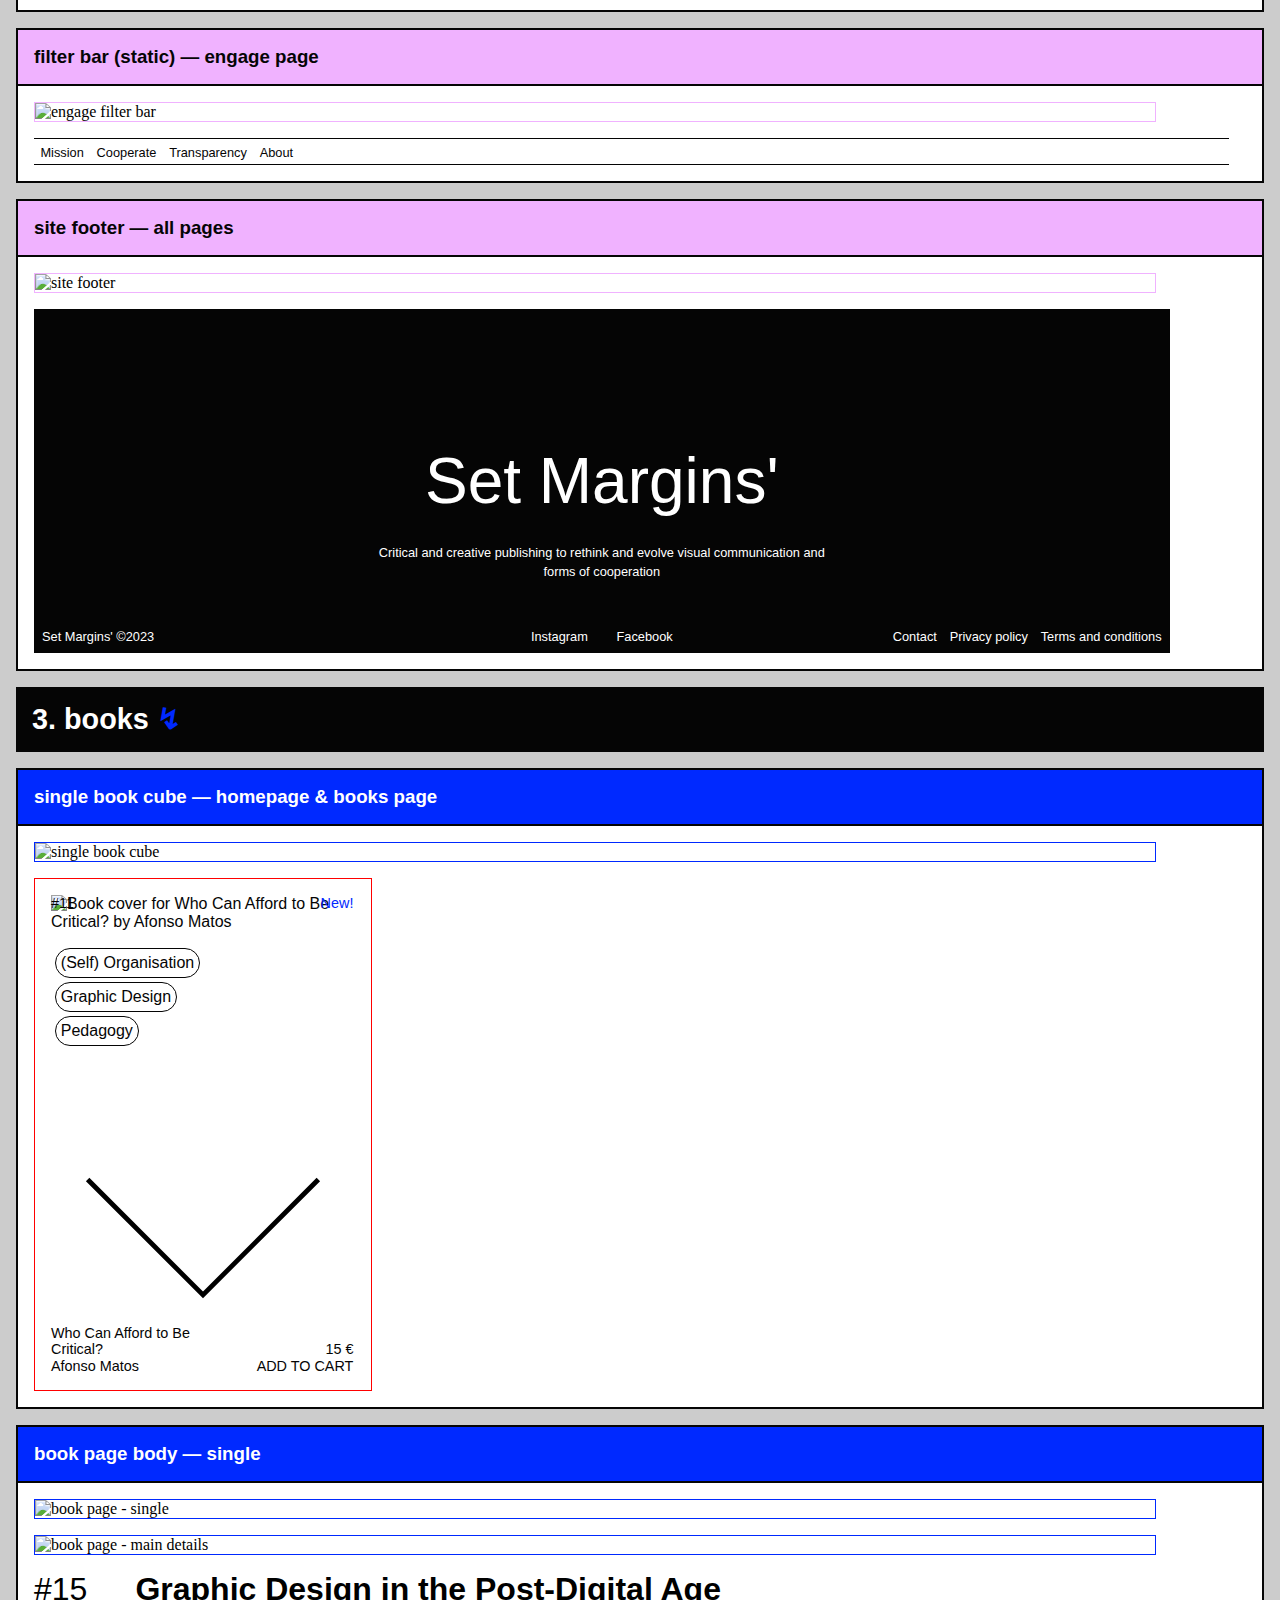
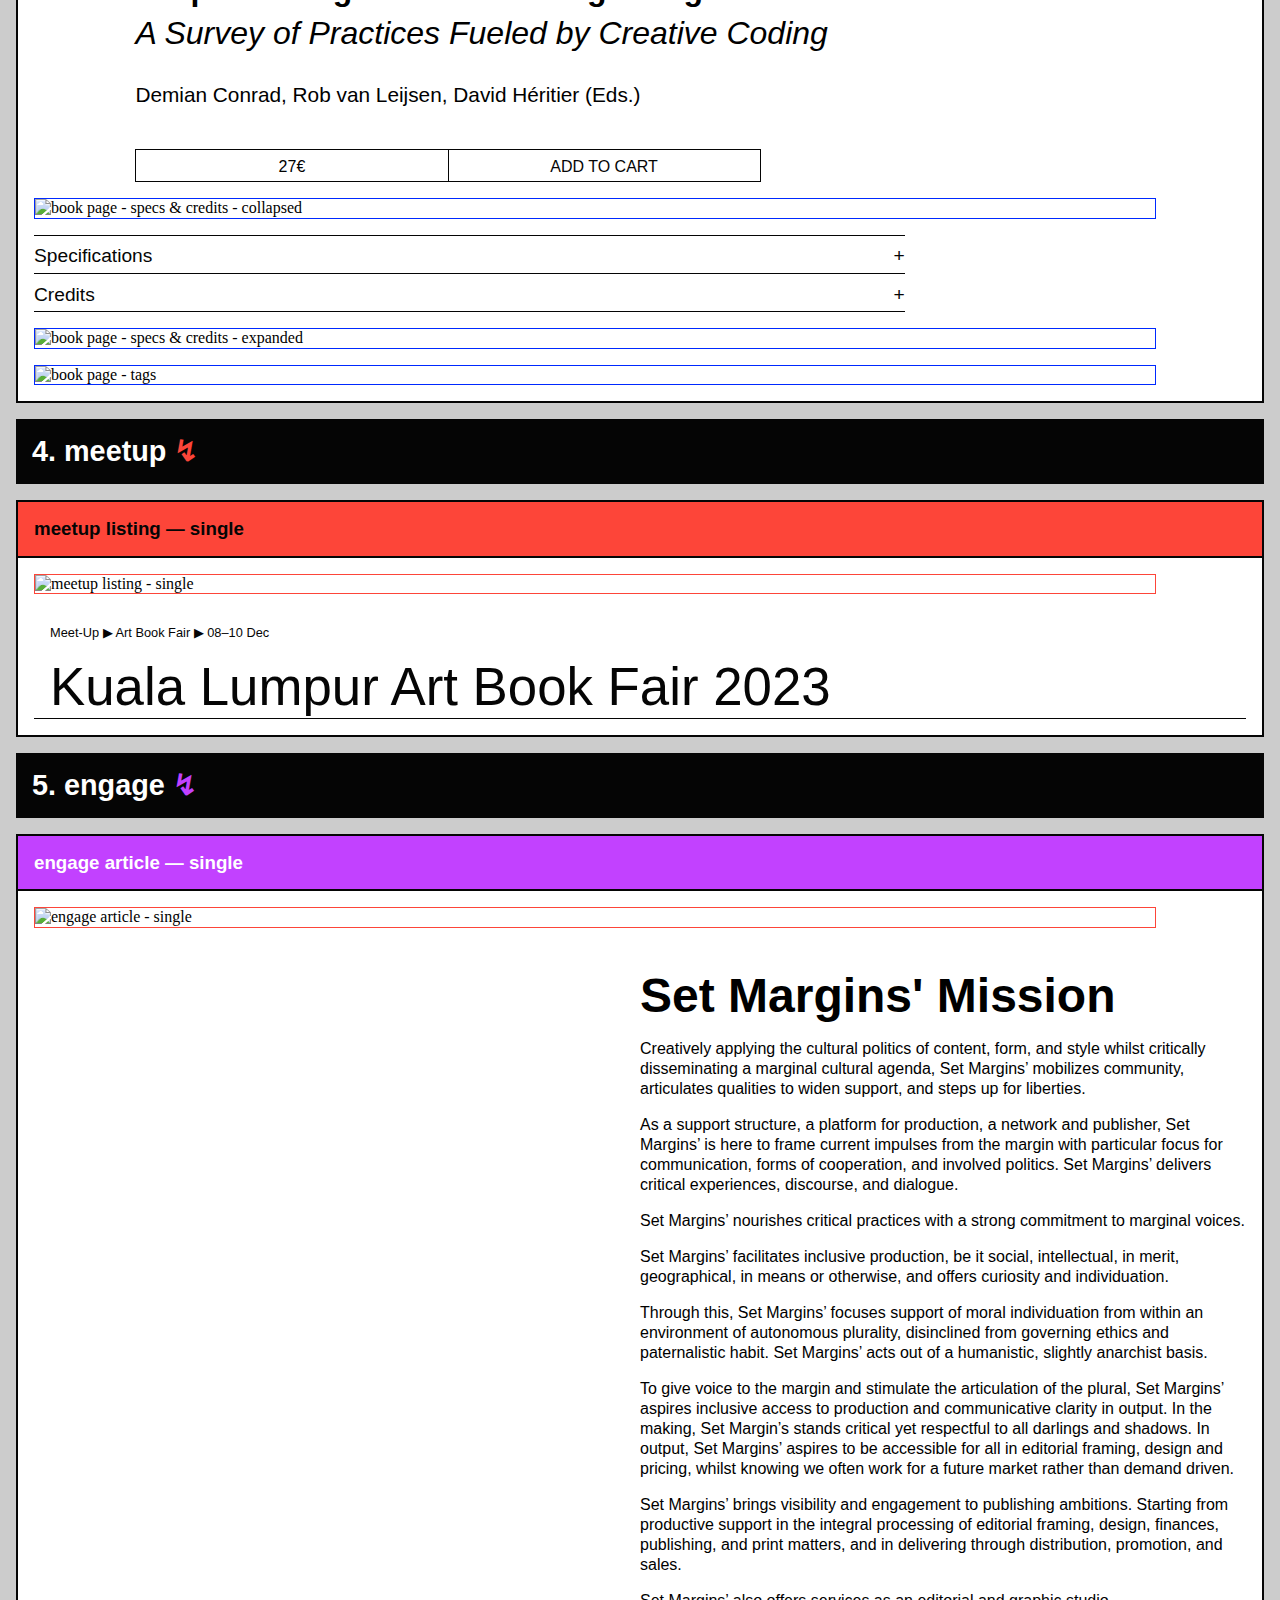
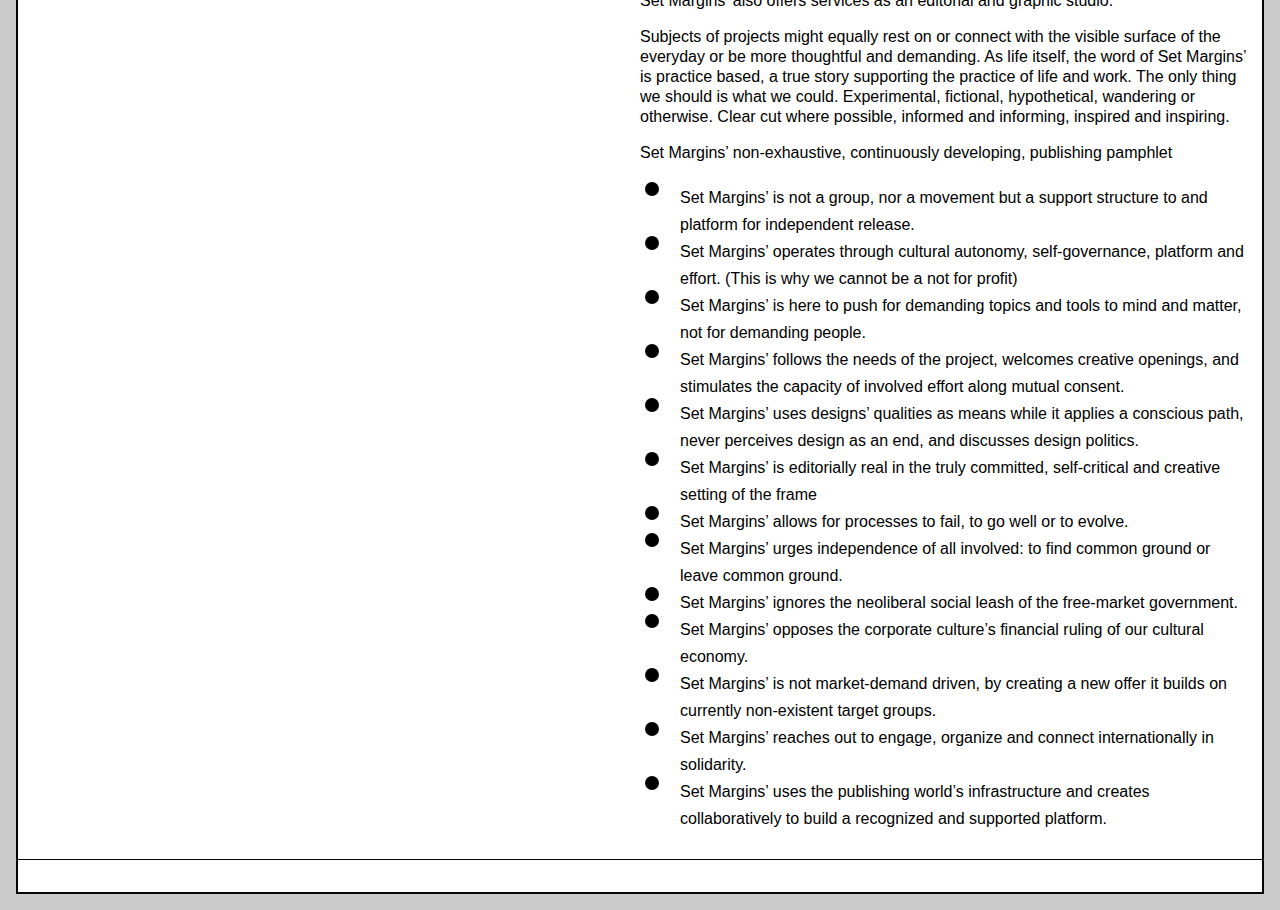
==== commit 5b2e13fc: "component updates" ====
--- a/components/index.html
+++ b/components/index.html
@@ -50,7 +50,7 @@
 				</p>
 			</article>
 			
-<!-- body -->			
+<!-- body typography -->			
 			
 			<article class="component__typography">
 				<h3 class="component__typography__header">body text</h3>
@@ -184,7 +184,32 @@
 							<input type="radio" name="title-z" id="title-z">
 							<label for="title-z">Title: Z to A</label>
 						</div>
-					</div>
+					<div class="site__books__filter-bar__expanded__filter">		<p class="site__books__filter-bar__expanded__header">Filters</p>
+						<div class="site__books__filter-bar__expanded__sub-container">
+							<p class="site__books__filter-bar__expanded__sub-header">Discipline</p>
+							<a href="#!" class="site site_books__filter-bar__expanded__tag">(self)organization</a>
+							<a href="#!" class="site site_books__filter-bar__expanded__tag">Activism</a>
+							<a href="#!" class="site site_books__filter-bar__expanded__tag">Anthropology</a>
+							<a href="#!" class="site site_books__filter-bar__expanded__tag">Architecture &amp; public space</a>
+							<a href="#!" class="site site_books__filter-bar__expanded__tag">Art</a>
+							<a href="#!" class="site site_books__filter-bar__expanded__tag">craft and material</a>
+							<a href="#!" class="site site_books__filter-bar__expanded__tag">Creative writing</a>
+							<a href="#!" class="site site_books__filter-bar__expanded__tag">Critical writing</a>
+							<a href="#!" class="site site_books__filter-bar__expanded__tag">Cultural studies</a>
+							<a href="#!" class="site site_books__filter-bar__expanded__tag">Design</a>
+							<a href="#!" class="site site_books__filter-bar__expanded__tag">Fashion</a>
+							<a href="#!" class="site site_books__filter-bar__expanded__tag">gender and sexuality</a>
+							<a href="#!" class="site site_books__filter-bar__expanded__tag">graphic design</a>
+							<a href="#!" class="site site_books__filter-bar__expanded__tag">language</a>
+							<a href="#!" class="site site_books__filter-bar__expanded__tag">Museum studies / curating</a>
+							<a href="#!" class="site site_books__filter-bar__expanded__tag">pedagogy</a>
+							<a href="#!" class="site site_books__filter-bar__expanded__tag">Performance</a>
+							<a href="#!" class="site site_books__filter-bar__expanded__tag">Practice based</a>
+							<a href="#!" class="site site_books__filter-bar__expanded__tag">technological culture</a>
+						</div>
+						<div>
+						
+						</div>
 					
 					<div class="site__books__filter-bar__expanded__filters">
 						
@@ -285,7 +310,7 @@
 								</div>
 								<div class="site__book-cube__header-footer__footer__price-add-to-cart">
 									<p class="site__book-cube__header-footer__footer__price">15 €</p>
-									<p class="site__book-cube__header-footer__footer__add-to-cart"><a href="#!">ADD TO CART</a></p>
+									<p class="site__book-cube__header-footer__footer__add-to-cart">ADD TO CART</p>
 								</div>
 							</div>
 						</div>
--- a/components/main.css
+++ b/components/main.css
@@ -400,15 +400,14 @@
 	display: flex;
 	width: 50%;
 	margin: 2em 0 0 0;
-	padding: 0.5em 0.5em 0.3em 0.5em;
 	font-size: 0.8rem;
-	background-color: var(--c-grey);
 	
 	& :focus-within {
 		outline: 1px solid var(--c-black);
 	}
 	& input {
 		background-color: var(--c-grey);
+		padding: 0.5em 0.5em 0.3em 0.5em;
 		flex-grow: 2;
 		border: none;
 	}
@@ -857,15 +856,14 @@
 .site__book-page__specs-credits__collapsed__item {
 	display: flex;
 	flex-direction: row;
-	align-content: space-between;
-	align-items: baseline;
+	justify-content: space-between;
 	text-decoration: none;
 	color: var(--c-black);
 	padding: 0.5em 0 0.3em 0;
 	border-top: 1px solid var(--c-black);
-	&:hover {
-		color: var(--c-grey);
-	}
+	&:hover > .plus {
+		transform: rotate(45deg);
+		}
 	&:last-of-type {
 		border-bottom: 1px solid var(--c-black);
 	}
@@ -887,10 +885,10 @@
 	font-family: var(--f-area);
 	font-variation-settings: "slnt" 0, "wdth" 100, "wght" 400, "INKT" 0;
 	padding: 1rem;
-	margin: 1rem;
+	margin: 0;
 	background-color: var(--c-red);
 	color: var(--c-black);
-	border: 2px solid var(--c-black);
+	border-bottom: 2px solid var(--c-black);
 }
 
 .component__meetup__screenshot img {
